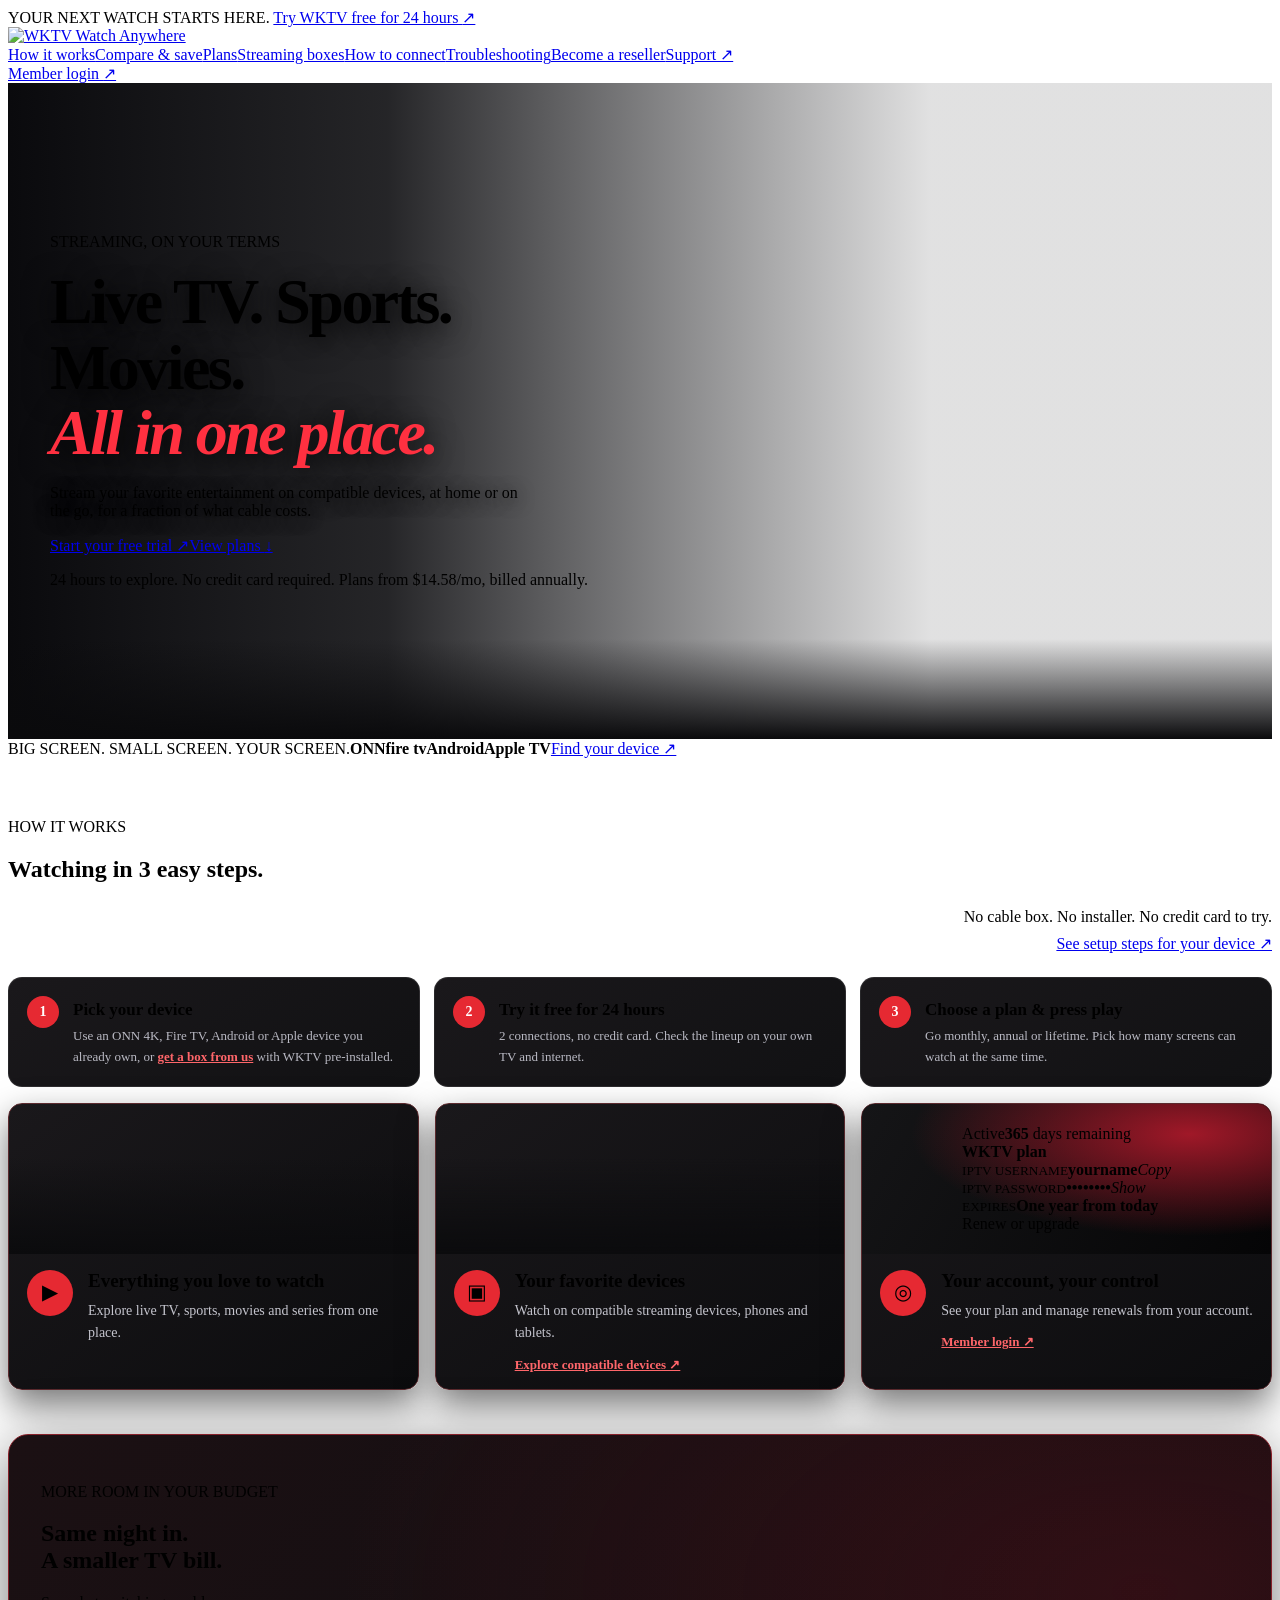
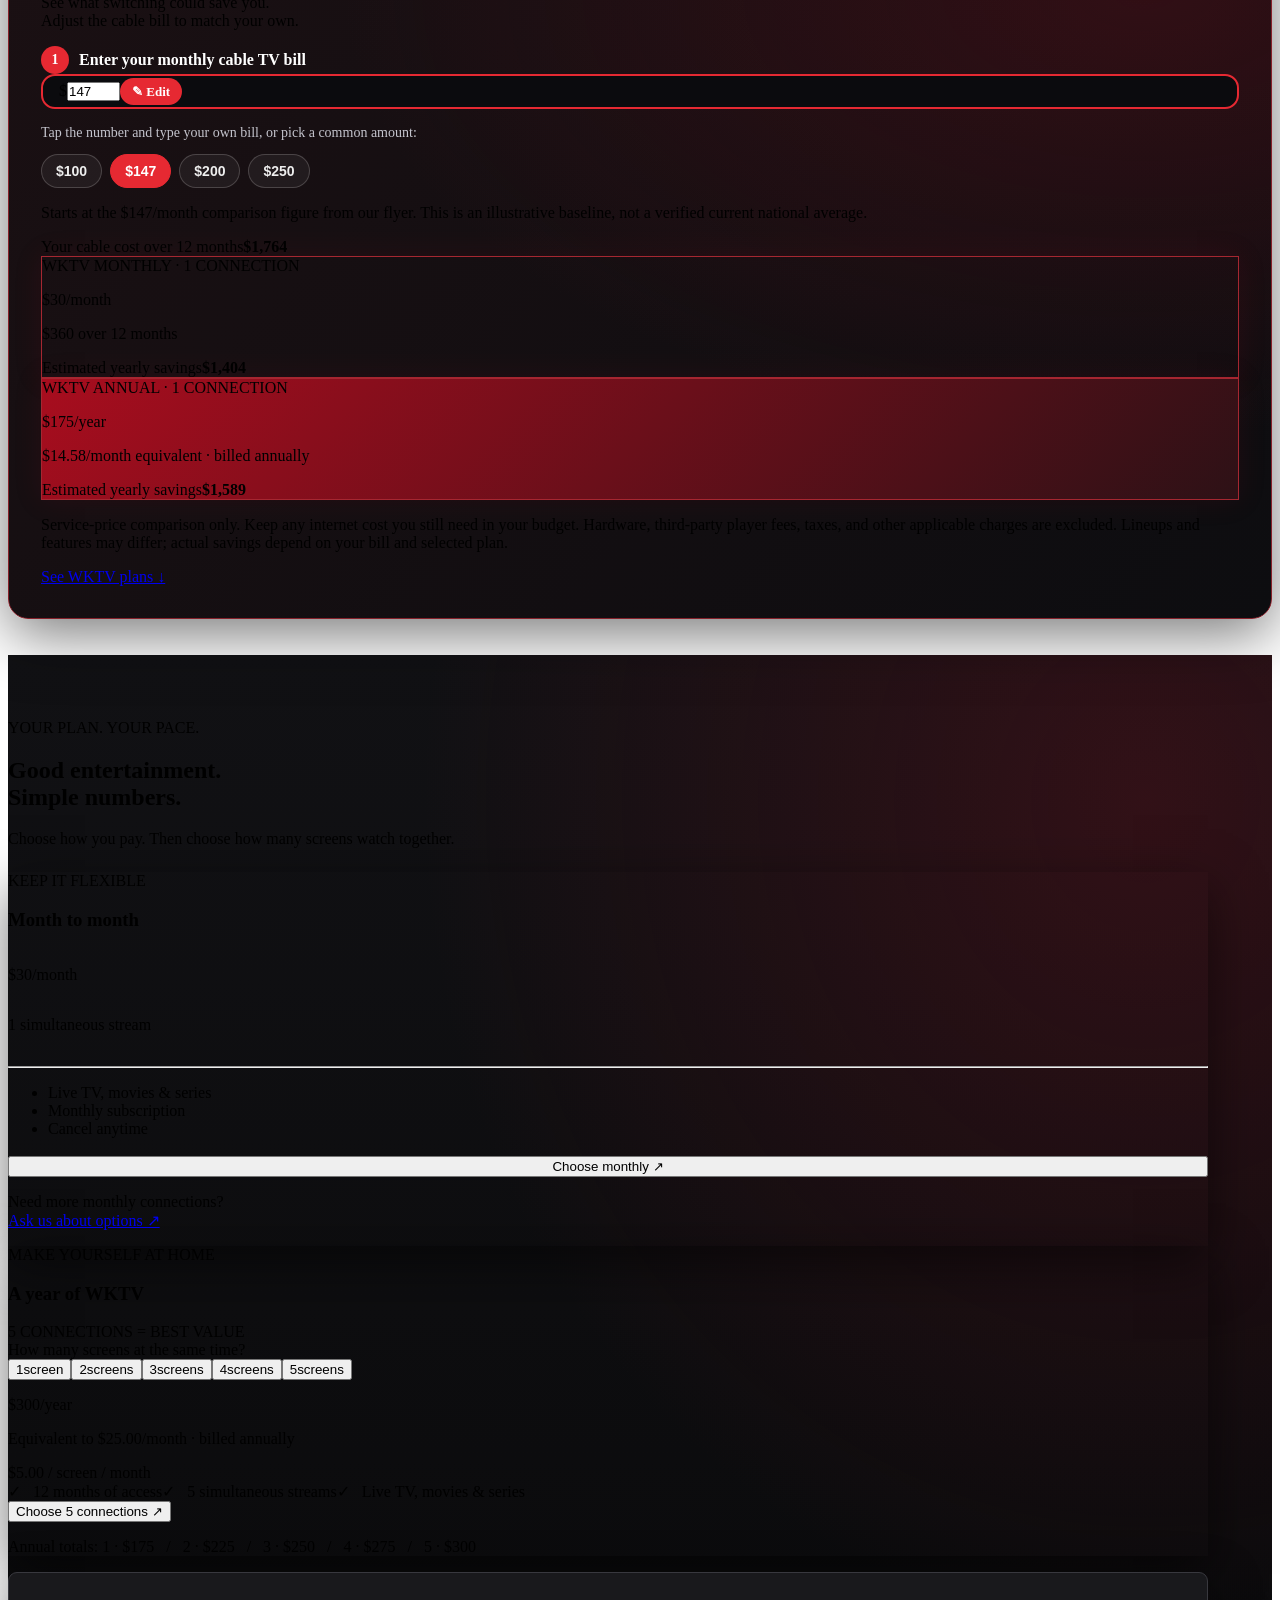
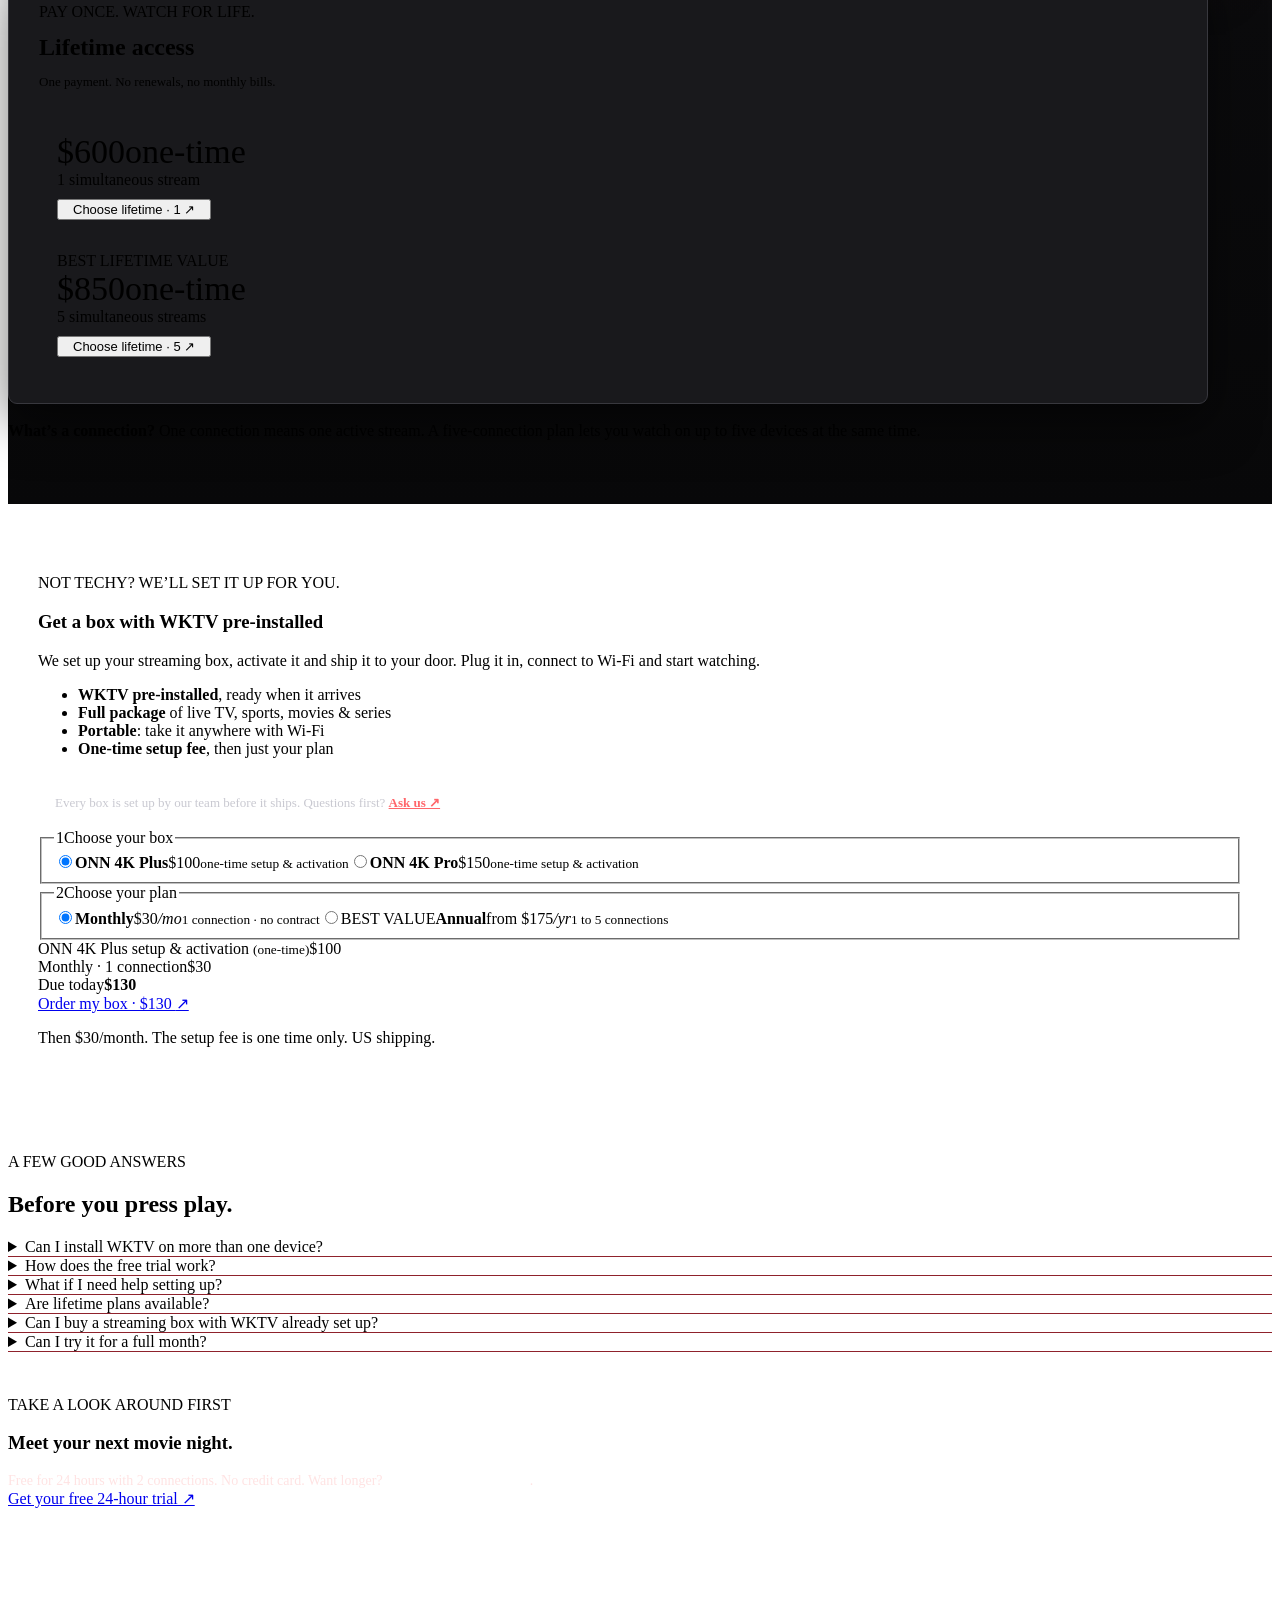
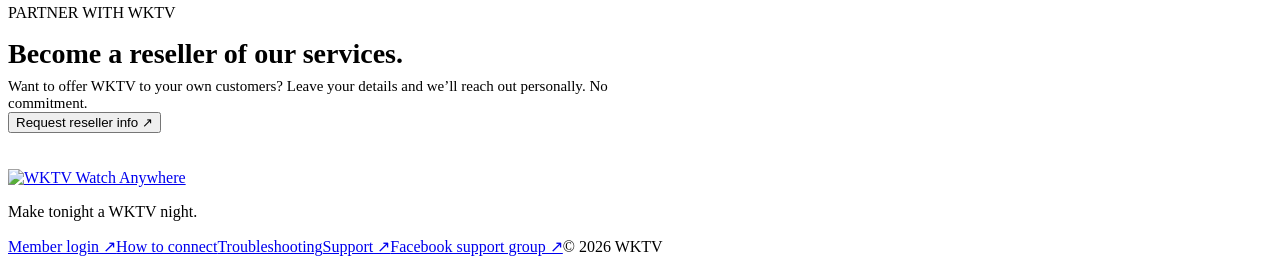
==== public/home.html @ 65d52d24 "Homepage: sales flow (how it works > savings > plans > box > FAQ > CTA > reseller), tighter spacing" ====
<!doctype html>
<html lang="en"><head><meta charset="utf-8"><meta name="viewport" content="width=device-width,initial-scale=1"><title>WKTV — Live TV, Sports &amp; Movies Streaming | Free 24-Hour Trial</title><meta name="description" content="Explore WKTV streaming, compatible devices, and simple monthly and annual plans. Start with a free 24-hour trial."><link rel="canonical" href="https://www.wktv.live/"><meta property="og:type" content="website"><meta property="og:site_name" content="WKTV"><meta property="og:url" content="https://www.wktv.live/"><meta property="og:title" content="WKTV — Live TV, Sports &amp; Movies Streaming | Free 24-Hour Trial"><meta property="og:description" content="Explore WKTV streaming, compatible devices, and simple monthly and annual plans. Start with a free 24-hour trial."><meta property="og:image" content="https://www.wktv.live/og-image.jpg"><meta property="og:image:secure_url" content="https://www.wktv.live/og-image.jpg"><meta property="og:image:type" content="image/jpeg"><meta property="og:image:width" content="1200"><meta property="og:image:height" content="630"><meta property="og:image:alt" content="WKTV — Watch Anywhere"><meta name="twitter:card" content="summary_large_image"><meta name="twitter:title" content="WKTV — Live TV, Sports &amp; Movies Streaming | Free 24-Hour Trial"><meta name="twitter:description" content="Explore WKTV streaming, compatible devices, and simple monthly and annual plans. Start with a free 24-hour trial."><meta name="twitter:image" content="https://www.wktv.live/og-image.jpg"><meta name="theme-color" content="#0a0a0c"><link rel="stylesheet" href="/styles.css"><link rel="stylesheet" href="/effects.css">
<link rel="stylesheet" href="/reseller.css"><link rel="stylesheet" href="/boxes.css?v=2"><link rel="stylesheet" href="/tv-fx.css"><style>.hero.cinematic-hero{display:flex;grid-template-columns:none;padding:65px 0;position:relative;isolation:isolate;width:100%;max-width:none;min-height:670px;overflow:hidden;background:linear-gradient(90deg,rgba(7,7,10,.99) 0%,rgba(7,7,10,.88) 30%,rgba(7,7,10,.12) 73%),url(/wktv-cinematic-hero.webp) center right/cover no-repeat}.hero.cinematic-hero:after{content:"";position:absolute;inset:auto 0 0;height:100px;background:linear-gradient(transparent,#0a0a0c);z-index:-1}.cinematic-hero .hero-copy{width:min(1180px,calc(100% - 64px));max-width:1180px;margin:auto;z-index:1}.cinematic-hero h1{font-size:clamp(42px,5vw,68px);line-height:1.03;letter-spacing:-.04em;max-width:650px;text-shadow:0 4px 30px #000}.cinematic-hero .actions .button{width:auto;min-width:190px;justify-content:center}.cinematic-hero h1 em{color:#ff3040}.cinematic-hero .lead{max-width:540px;text-shadow:0 3px 18px #000}.cinematic-hero .hero-emblem{width:180px;height:auto;margin-bottom:18px;filter:drop-shadow(0 4px 16px #e3163044)}@media(max-width:760px){.hero.cinematic-hero{min-height:730px;align-items:flex-start;background:linear-gradient(180deg,#09090bea 0%,#09090be0 38%,#09090b30 72%,#09090b 100%),url(/wktv-cinematic-hero.webp) 71% bottom/auto 65% no-repeat;background-color:#09090b}.cinematic-hero .hero-copy{width:calc(100% - 40px);padding:15px 0 270px}.cinematic-hero h1{font-size:clamp(39px,9vw,60px)}.cinematic-hero .hero-emblem{width:115px}.cinematic-hero h1{font-size:clamp(42px,12vw,64px)}}</style><script type="application/ld+json">{"@context": "https://schema.org", "@graph": [{"@type": "Organization", "@id": "https://www.wktv.live/#org", "name": "WKTV", "alternateName": "WKTV Watch Anywhere", "url": "https://www.wktv.live/", "logo": {"@type": "ImageObject", "url": "https://www.wktv.live/og-image.jpg", "width": 1200, "height": 630}, "sameAs": ["https://www.facebook.com/groups/wktvsupport"], "contactPoint": {"@type": "ContactPoint", "contactType": "customer support", "url": "https://www.wktv.live/support", "availableLanguage": "English"}}, {"@type": "WebSite", "@id": "https://www.wktv.live/#website", "url": "https://www.wktv.live/", "name": "WKTV", "publisher": {"@id": "https://www.wktv.live/#org"}, "inLanguage": "en-US"}, {"@type": "FAQPage", "@id": "https://www.wktv.live/#faq", "mainEntity": [{"@type": "Question", "name": "Can I install WKTV on more than one device?", "acceptedAnswer": {"@type": "Answer", "text": "You can set up compatible devices, but your plan determines how many can stream simultaneously. One connection supports one active stream; five connections support five."}}, {"@type": "Question", "name": "How does the free trial work?", "acceptedAnswer": {"@type": "Answer", "text": "The free trial lasts 24 hours and includes 2 connections, not just one, so you can share it with a friend or family member. Use it to check the lineup and performance on your own devices and internet connection. No credit card is required."}}, {"@type": "Question", "name": "What if I need help setting up?", "acceptedAnswer": {"@type": "Answer", "text": "Follow the step-by-step setup guide for your device, join our Facebook support group, or contact WKTV Support for help with device compatibility, login, playlists, or an existing subscription."}}, {"@type": "Question", "name": "Are lifetime plans available?", "acceptedAnswer": {"@type": "Answer", "text": "Yes. Lifetime access is a one-time payment of $600 for one connection or $850 for five connections. Get lifetime · 1 connection or lifetime · 5 connections."}}, {"@type": "Question", "name": "Can I buy a streaming box with WKTV already set up?", "acceptedAnswer": {"@type": "Answer", "text": "Yes. Choose an ONN 4K Plus ($100 one-time setup & activation) or ONN 4K Pro ($150 one-time setup & activation), then add a plan: monthly at $30 for 1 connection, or annual with 1 to 5 connections. WKTV comes pre-installed and we ship it to you."}}, {"@type": "Question", "name": "Can I try it for a full month?", "acceptedAnswer": {"@type": "Answer", "text": "Yes. The one-month trial is $20 for one connection. Start the one-month trial."}}]}]}</script><style>.visual-benefits{display:grid;grid-template-columns:repeat(3,minmax(0,1fr));gap:16px;padding:15px 0 80px}.visual-benefits article{overflow:hidden;border:1px solid #5b2a2e;border-radius:14px;background:linear-gradient(145deg,#1a181b,#0c0c0e);box-shadow:0 15px 35px #0008;transition:transform .25s,border-color .25s}.visual-benefits article:hover{transform:translateY(-5px);border-color:#e12b35}.visual-art{height:190px;background-position:center;background-size:cover}.visual-entertainment{background-image:linear-gradient(0deg,#0b0b0d,transparent 65%),url('/wktv-cinematic-hero.webp');background-position:75% center}.visual-devices{background-image:linear-gradient(0deg,#0b0b0d,transparent 65%),url('/wktv-device-showcase.webp')}.visual-account{display:flex;align-items:center;justify-content:center;background:radial-gradient(ellipse at 80% 20%,#a01828,transparent 60%),linear-gradient(120deg,#151517,#050506)}.account-card{width:68%;padding:15px 20px;border:1px solid #ffffff33;border-radius:10px;background:#111116;box-shadow:0 10px 25px #0009}.account-card b,.account-card span{display:block;padding:6px;color:#eee;font-size:12px}.account-card span{color:#ccc;border-top:1px solid #ffffff19}.visual-text{display:flex;gap:15px;padding:20px}.visual-icon{flex:none;width:46px;height:46px;border-radius:50%;display:grid;place-items:center;background:#e62932;font-size:21px}.visual-text h3{font-size:19px;margin:0 0 8px}.visual-text p{font-size:14px;line-height:1.6;color:#c4c4cd;margin:0 0 10px}.visual-text a{font-size:13px;color:#ff666a;font-weight:700}.savings-section{position:relative;border:1px solid #86212a;border-radius:20px;margin-top:35px;margin-bottom:30px;padding:42px!important;background:radial-gradient(ellipse at 90% 20%,#70101c55,transparent 50%),linear-gradient(135deg,#1b1013,#0d0d10);box-shadow:0 15px 60px #0008}.comparison-results article{border:1px solid #a52731;box-shadow:0 0 28px #bc17281a}.comparison-results .annual-saving{background:linear-gradient(135deg,#a80d1e,#2d1116)}.setup{position:relative;overflow:hidden;border:1px solid #562026;border-radius:20px;padding:45px!important;background:radial-gradient(ellipse at top right,#88162255,transparent 55%),#131316}.setup-list>div{background:#ffffff08;border:1px solid #ffffff14;border-radius:12px;padding:18px!important;margin-bottom:10px}.pricing{background:radial-gradient(ellipse at 90% 10%,#74111e55,transparent 45%),linear-gradient(#111114,#080809)}.monthly,.annual,.lifetime{box-shadow:0 18px 50px #0008}.annual{border-color:#c52932!important}.experience .editorial article{transition:transform .25s,box-shadow .25s}.experience .editorial article:hover{transform:translateY(-5px);box-shadow:0 18px 40px #a5001833}.faq details{border-bottom:1px solid #8f222c}.hero.cinematic-hero{background-position:center right}.cinematic-hero .actions .button{flex:0 0 auto}.cinematic-hero h1{max-width:590px}.cinematic-hero .hero-copy{max-width:1180px}.cinematic-hero .lead{max-width:480px}@media(max-width:760px){.visual-benefits{grid-template-columns:1fr;gap:15px;padding-bottom:50px}.visual-art{height:180px}.savings-section{padding:24px!important;margin-top:20px}.setup{padding:25px!important}.cinematic-hero .actions .button{min-width:0;width:auto;flex:initial}.cinematic-hero h1{font-size:clamp(38px,9vw,58px)}.cinematic-hero .hero-copy{padding-bottom:300px}}@media(prefers-reduced-motion:reduce){.visual-benefits article,.experience .editorial article{transition:none}}</style><style>/* Make the cable-bill calculator input obviously editable. */
.bill-input label{display:flex!important;align-items:center;gap:10px;font-weight:700;color:#fff}.bill-step{flex:none;width:28px;height:28px;border-radius:50%;display:grid;place-items:center;background:#e62932;color:#fff;font-size:14px;font-weight:800}.bill-field{position:relative;border:2px solid #e62932!important;border-radius:14px;padding:6px 16px!important;background:#0b0b0e;cursor:text;box-shadow:0 0 0 0 #e6293266;animation:billPulse 2.4s ease-out 3;transition:border-color .2s,box-shadow .2s}.bill-field:hover{border-color:#ff4b55!important}.bill-field:focus-within{border-color:#ff4b55!important;box-shadow:0 0 0 4px #e6293240;animation:none}.bill-field input{outline:none;padding:0;caret-color:#ff4b55}.bill-field input::-webkit-inner-spin-button,.bill-field input::-webkit-outer-spin-button{-webkit-appearance:none;margin:0}.bill-field input{-moz-appearance:textfield;appearance:textfield}.bill-edit{flex:none;font-size:13px!important;font-weight:700;color:#fff!important;background:#e62932;border-radius:100px;padding:6px 12px;white-space:nowrap;pointer-events:none}.bill-field:focus-within .bill-edit{opacity:0}.bill-hint{font-size:14px;color:#c4c4cd;margin:14px 0 10px;line-height:1.45}.bill-chips{display:flex;flex-wrap:wrap;gap:8px;margin-bottom:6px}.bill-chips button{font:700 14px Manrope,Arial;color:#eee;background:#ffffff0d;border:1px solid #ffffff2e;border-radius:100px;padding:8px 14px;cursor:pointer;transition:background .2s,border-color .2s}.bill-chips button:hover{border-color:#e62932}.bill-chips button[aria-pressed=true]{background:#e62932;border-color:#e62932;color:#fff}@keyframes billPulse{0%{box-shadow:0 0 0 0 #e6293280}70%{box-shadow:0 0 0 14px #e6293200}100%{box-shadow:0 0 0 0 #e6293200}}@media(max-width:1100px){.bill-input .bill-hint,.bill-input .bill-chips{grid-column:1}.bill-input .fine{grid-row:1/5}}@media(max-width:650px){.bill-field input{font-size:40px!important}}@media(prefers-reduced-motion:reduce){.bill-field{animation:none}}</style><style>/* Keep the path from the offer to plans compact and clear. */
.hero.cinematic-hero{min-height:560px;padding:48px 0}.cinematic-hero h1{margin:18px 0}.visual-benefits{padding:36px 0 44px}.pricing{padding:54px 0}.pricing-title{margin-bottom:28px}.savings-section{margin-top:32px;margin-bottom:32px;padding:32px!important}.setup{padding:32px!important}.faq{padding-block:48px}
@media(max-width:760px){.hero.cinematic-hero{min-height:0;padding:32px 0 0;background-size:auto 55%;background-position:72% bottom}.cinematic-hero .hero-copy{padding:0 0 165px}.cinematic-hero h1{margin:16px 0;font-size:clamp(36px,9vw,50px)}.cinematic-hero .lead{line-height:1.55;margin-bottom:20px}.cinematic-hero .actions{gap:10px}.visual-benefits{gap:12px;padding:24px 0 32px}.visual-art{height:135px}.visual-text{padding:16px}.visual-text p{line-height:1.45}.pricing{padding:40px 0}.savings-section{margin-top:24px;margin-bottom:24px;padding:22px!important}.setup{padding:22px!important}.faq{padding-block:32px}}
</style><style>/* Conversion flow: how it works > savings > plans > box > FAQ > CTA > reseller. Tighter spacing throughout. */
.anchor-alias{position:relative;top:-90px;display:block;height:0}
.how{padding:44px 0 8px}.how .section-heading{margin-bottom:20px}.how .section-heading>p{text-align:right;line-height:1.7}
.how-steps{list-style:none;margin:0 0 16px;padding:0;display:grid;grid-template-columns:repeat(3,1fr);gap:14px}
.how-steps li{display:flex;gap:14px;padding:18px;border:1px solid #ffffff17;border-radius:14px;background:linear-gradient(145deg,#1a181b,#111113)}
.how-steps .num{flex:none;width:32px;height:32px;border-radius:50%;display:grid;place-items:center;background:#e62932;color:#fff;font-weight:800;font-size:14px}
.how-steps h3{font-size:17px;margin:4px 0 6px}.how-steps p{font-size:13px;line-height:1.6;color:#b9b9c3;margin:0}.how-steps a{color:#ff666a;font-weight:700}
.how .visual-benefits{padding:0!important}.how .visual-art{height:150px}.how .visual-text{padding:16px 18px}
.savings-section{margin-top:36px!important;margin-bottom:0!important}
.pricing{padding:48px 0;margin-top:36px}.pricing-title{margin-bottom:24px}
.plan-row{grid-template-columns:1fr 1.45fr 1fr;max-width:1200px;align-items:stretch}
.plan-row .monthly{display:flex;flex-direction:column}.plan-row .monthly>.button{margin-top:auto}.plan-row .monthly hr{margin:16px 0}.plan-row .monthly ul{margin:0 0 18px}
.plan-row .lifetime{display:flex;flex-direction:column;gap:14px;margin:0;padding:30px;border-radius:9px;border:1px solid #38383e;background:#19191c}
.plan-row .lifetime h3{font-size:24px;margin:13px 0 8px}.plan-row .lifetime-head .muted{font-size:13px}
.plan-row .lifetime-options{grid-template-columns:1fr;gap:12px}.plan-row .lifetime-option{padding:16px 18px;gap:4px}
.plan-row .lifetime-option .price{font-size:34px;margin:0}.plan-row .lifetime-option .muted{margin:0 0 10px}
.connection-note{margin-top:18px}
.boxes-section{padding:40px 0 0}.boxes-section .boxes-head{align-self:center}.box-trust{margin:20px 0 0;padding:14px 16px;border:1px solid #ffffff1a;border-radius:12px;background:#ffffff08;font-size:13px;line-height:1.6;color:#c9c9d1}.box-trust a{color:#ff666a;font-weight:700}.plan-row .lifetime-option .button{white-space:nowrap;padding-inline:14px;font-size:13px}.boxes-section .boxes{margin-top:0;padding:30px}
.faq{padding-block:44px!important;border-top:0}
.final-cta{padding:0 0 44px}.final-cta .try-row{margin:0 auto;max-width:none;gap:20px}.try-sub{margin:8px 0 0;font-size:14px;color:#ffe3e3}.try-sub a{color:#fff;text-decoration:underline;font-weight:700}
.reseller-compact{grid-template-columns:1fr auto;gap:30px;align-items:center;padding-block:36px}
.reseller-compact h2{font-size:28px;margin:10px 0 8px}.reseller-compact .muted{font-size:15px!important;max-width:620px!important;margin:0}
.reseller-compact.open{grid-template-columns:1fr 1.1fr;align-items:start}.reseller-compact.open .reseller-cta{display:none}
.reseller-compact .reseller-card{padding:26px}
@media(max-width:1100px){.plan-row{grid-template-columns:1fr 1.5fr}.plan-row .lifetime{grid-column:1/-1;display:grid;grid-template-columns:.8fr 1.6fr;align-items:center;gap:20px}.plan-row .lifetime-options{grid-template-columns:1fr 1fr}}
@media(max-width:950px){.how-steps{grid-template-columns:1fr;gap:10px}.how .section-heading>p{text-align:left}.reseller-compact,.reseller-compact.open{grid-template-columns:1fr;gap:18px}}
@media(max-width:760px){.how{padding-top:32px}.how .visual-benefits{display:grid;grid-template-columns:none;grid-auto-flow:column;grid-auto-columns:82%;overflow-x:auto;scroll-snap-type:x mandatory;gap:12px;padding-bottom:6px!important;align-items:start;scrollbar-width:none}.how .visual-benefits::-webkit-scrollbar{display:none}.how .visual-benefits article{scroll-snap-align:start}.how .visual-art{height:120px}.savings-section{margin-top:28px!important}.pricing{padding:36px 0;margin-top:28px}.boxes-section{padding-top:28px}.boxes-section .boxes{padding:20px}.faq{padding-block:32px!important}.final-cta{padding-bottom:32px}.final-cta .try-row{flex-direction:column;align-items:flex-start;padding:22px}.final-cta .button{width:100%;justify-content:center}.reseller-compact{padding-block:28px}.reseller-compact h2{font-size:24px}.reseller-cta .button{width:100%;justify-content:center}}
@media(max-width:650px){.plan-row{grid-template-columns:1fr}.plan-row .lifetime{display:flex;padding:24px}.plan-row .lifetime-options{grid-template-columns:1fr}}
</style></head><body>
<div class="offer">YOUR NEXT WATCH STARTS HERE. <a href="/pay?plan=trial-free">Try WKTV free for 24 hours <span>↗</span></a></div>
<header class="wrap"><a href="#" class="brand" aria-label="WKTV home"><img src="/assets/wktv-logo.png" alt="WKTV Watch Anywhere" width="600" height="513" decoding="async"></a><nav aria-label="Main navigation"><a href="#how">How it works</a><a href="#savings">Compare &amp; save</a><a href="#plans">Plans</a><a href="#boxes">Streaming boxes</a><a href="/support.html#connect">How to connect</a><a href="/troubleshooting.html">Troubleshooting</a><a href="#reseller">Become a reseller</a><a href="/support.html">Support ↗</a></nav><a href="/login" class="login">Member login <span>↗</span></a></header>
<main><section class="hero cinematic-hero"><div class="hero-copy"><p class="eyebrow"><span class="dot"></span> STREAMING, ON YOUR TERMS</p><h1>Live TV. Sports. Movies.<br><em>All in one place.</em></h1><p class="lead">Stream your favorite entertainment on compatible devices, at home or on the go, for a fraction of what cable costs.</p><div class="actions"><a class="button primary" href="/pay?plan=trial-free">Start your free trial <span>↗</span></a><a class="button outline" href="#plans">View plans <span>↓</span></a></div><p class="micro">24 hours to explore. No credit card required. Plans from $14.58/mo, billed annually.</p></div></section>
<div class="device-band"><div class="wrap band-inner"><span>BIG SCREEN. SMALL SCREEN. YOUR SCREEN.</span><b>ONN</b><b>fire tv</b><b>Android</b><b>Apple TV</b><a href="/support.html#connect">Find your device ↗</a></div></div>

<section class="wrap how" id="how"><span id="experience" class="anchor-alias"></span><span id="devices" class="anchor-alias"></span><div class="section-heading"><div><p class="eyebrow">HOW IT WORKS</p><h2>Watching in 3 easy steps.</h2></div><p>No cable box. No installer. No credit card to try.<br><a class="text-link" href="/support.html#connect">See setup steps for your device ↗</a></p></div><ol class="how-steps"><li><span class="num">1</span><div><h3>Pick your device</h3><p>Use an ONN 4K, Fire TV, Android or Apple device you already own, or <a href="#boxes">get a box from us</a> with WKTV pre-installed.</p></div></li><li><span class="num">2</span><div><h3>Try it free for 24 hours</h3><p>2 connections, no credit card. Check the lineup on your own TV and internet.</p></div></li><li><span class="num">3</span><div><h3>Choose a plan &amp; press play</h3><p>Go monthly, annual or lifetime. Pick how many screens can watch at the same time.</p></div></li></ol><div class="visual-benefits" aria-label="WKTV features"><article><div class="visual-art visual-entertainment"></div><div class="visual-text"><span class="visual-icon">▶</span><div><h3>Everything you love to watch</h3><p>Explore live TV, sports, movies and series from one place.</p></div></div></article><article><div class="visual-art visual-devices"></div><div class="visual-text"><span class="visual-icon">▣</span><div><h3>Your favorite devices</h3><p>Watch on compatible streaming devices, phones and tablets.</p><a href="/support.html#connect">Explore compatible devices ↗</a></div></div></article><article><div class="visual-art visual-account"><div class="mini-dash" aria-hidden="true"><div class="md-top"><span class="md-pill"><i></i>Active</span><span class="md-days"><b id="md-days">365</b> days remaining</span></div><b class="md-title">WKTV plan</b><div class="md-grid"><div class="md-tile"><small>IPTV USERNAME</small><b>yourname</b><em>Copy</em></div><div class="md-tile"><small>IPTV PASSWORD</small><b>••••••••</b><em>Show</em></div><div class="md-tile"><small>EXPIRES</small><b id="md-expires">One year from today</b></div><div class="md-btn">Renew or upgrade</div></div></div></div><div class="visual-text"><span class="visual-icon">◎</span><div><h3>Your account, your control</h3><p>See your plan and manage renewals from your account.</p><a href="/login">Member login ↗</a></div></div></article></div></section>

<section class="wrap savings-section" id="savings"><div class="section-heading"><div><p class="eyebrow">MORE ROOM IN YOUR BUDGET</p><h2>Same night in.<br>A smaller TV bill.</h2></div><p>See what switching could save you.<br>Adjust the cable bill to match your own.</p></div><div class="comparison-layout"><div class="bill-input"><label for="cable-bill"><span class="bill-step">1</span>Enter your monthly cable TV bill</label><div class="bill-field"><span>$</span><input id="cable-bill" type="number" min="0" max="10000" step="1" value="147" placeholder="147" inputmode="decimal" aria-describedby="bill-hint"><span class="bill-edit" aria-hidden="true">✎ Edit</span></div><p class="bill-hint" id="bill-hint">Tap the number and type your own bill, or pick a common amount:</p><div class="bill-chips" role="group" aria-label="Common monthly cable bills"><button type="button" data-bill="100">$100</button><button type="button" data-bill="147" aria-pressed="true">$147</button><button type="button" data-bill="200">$200</button><button type="button" data-bill="250">$250</button></div><p class="fine">Starts at the $147/month comparison figure from our flyer. This is an illustrative baseline, not a verified current national average.</p><div class="cable-total"><span>Your cable cost over 12 months</span><strong id="cable-year">$1,764</strong></div></div><div class="comparison-results" aria-live="polite"><article><span class="eyebrow">WKTV MONTHLY · 1 CONNECTION</span><p class="compare-cost">$30<span>/month</span></p><p>$360 over 12 months</p><div class="saved"><span id="monthly-savings-label">Estimated yearly savings</span><strong id="monthly-savings">$1,404</strong></div></article><article class="annual-saving"><span class="eyebrow">WKTV ANNUAL · 1 CONNECTION</span><p class="compare-cost">$175<span>/year</span></p><p>$14.58/month equivalent · billed annually</p><div class="saved"><span id="annual-savings-label">Estimated yearly savings</span><strong id="annual-savings">$1,589</strong></div></article></div></div><p class="comparison-disclaimer">Service-price comparison only. Keep any internet cost you still need in your budget. Hardware, third-party player fees, taxes, and other applicable charges are excluded. Lineups and features may differ; actual savings depend on your bill and selected plan.</p><a class="text-link" href="#plans">See WKTV plans ↓</a></section>

<section class="pricing" id="plans"><div class="wrap"><div class="pricing-title"><p class="eyebrow">YOUR PLAN. YOUR PACE.</p><h2>Good entertainment.<br><span>Simple numbers.</span></h2><p>Choose how you pay. Then choose how many screens watch together.</p></div><div class="plan-layout plan-row"><article class="monthly"><span class="eyebrow">KEEP IT FLEXIBLE</span><h3>Month to month</h3><p class="price">$30<span>/month</span></p><p class="muted">1 simultaneous stream</p><hr><ul><li>Live TV, movies & series</li><li>Monthly subscription</li><li>Cancel anytime</li></ul><button class="button outline" data-plan="Monthly — 1 connection" data-price="$30 / month">Choose monthly <span>↗</span></button><p class="fine">Need more monthly connections?<br><a href="/support">Ask us about options ↗</a></p></article><article class="annual"><div class="annual-top"><div><span class="eyebrow">MAKE YOURSELF AT HOME</span><h3>A year of WKTV</h3></div><span class="badge">5 CONNECTIONS = BEST VALUE</span></div><label class="selector-label">How many screens at the same time?</label><div class="connections" role="group" aria-label="Annual connections"><button data-count="1" aria-pressed="false">1<span>screen</span></button><button data-count="2" aria-pressed="false">2<span>screens</span></button><button data-count="3" aria-pressed="false">3<span>screens</span></button><button data-count="4" aria-pressed="false">4<span>screens</span></button><button data-count="5" class="active" aria-pressed="true">5<span>screens</span></button></div><div class="annual-total" aria-live="polite"><div><p class="price" id="annual-price">$300<span>/year</span></p><p class="muted" id="equivalent">Equivalent to $25.00/month · billed annually</p></div><span class="saving" id="per-screen">$5.00 / screen / month</span></div><div class="annual-includes"><span>✓ &nbsp; 12 months of access</span><span id="streams">✓ &nbsp; 5 simultaneous streams</span><span>✓ &nbsp; Live TV, movies & series</span></div><button id="annual-choose" class="button primary">Choose 5 connections <span>↗</span></button><p class="fine">Annual totals: 1 · $175 &nbsp; / &nbsp; 2 · $225 &nbsp; / &nbsp; 3 · $250 &nbsp; / &nbsp; 4 · $275 &nbsp; / &nbsp; 5 · $300</p></article><div class="lifetime"><div class="lifetime-head"><span class="eyebrow">PAY ONCE. WATCH FOR LIFE.</span><h3>Lifetime access</h3><p class="muted">One payment. No renewals, no monthly bills.</p></div><div class="lifetime-options"><div class="lifetime-option"><p class="price">$600<span>one-time</span></p><p class="muted">1 simultaneous stream</p><button class="button outline" data-plan="Lifetime — 1 connection" data-price="$600 one-time" data-plan-id="lifetime-1">Choose lifetime · 1 <span>↗</span></button></div><div class="lifetime-option best"><span class="badge">BEST LIFETIME VALUE</span><p class="price">$850<span>one-time</span></p><p class="muted">5 simultaneous streams</p><button class="button primary" data-plan="Lifetime — 5 connections" data-price="$850 one-time" data-plan-id="lifetime-5">Choose lifetime · 5 <span>↗</span></button></div></div></div></div><p class="connection-note"><b>What’s a connection?</b> One connection means one active stream. A five-connection plan lets you watch on up to five devices at the same time.</p></div></section>

<section class="wrap boxes-section" id="boxes"><article class="boxes"><div class="boxes-head"><span class="eyebrow">NOT TECHY? WE’LL SET IT UP FOR YOU.</span><h3>Get a box with WKTV pre-installed</h3><p class="muted">We set up your streaming box, activate it and ship it to your door. Plug it in, connect to Wi-Fi and start watching.</p><ul class="boxes-includes"><li><span><b>WKTV pre-installed</b>, ready when it arrives</span></li><li><span><b>Full package</b> of live TV, sports, movies &amp; series</span></li><li><span><b>Portable</b>: take it anywhere with Wi-Fi</span></li><li><span><b>One-time setup fee</b>, then just your plan</span></li></ul><p class="box-trust">Every box is set up by our team before it ships. Questions first? <a href="/support">Ask us ↗</a></p></div><form class="box-builder" id="box-builder" data-monthly="30" data-annual="175,225,250,275,300" onsubmit="return false"><fieldset><legend><span class="step">1</span>Choose your box</legend><div class="choice-grid"><label class="choice"><input type="radio" name="box" value="plus" data-fee="100" data-name="ONN 4K Plus" checked><span class="choice-body"><b>ONN 4K Plus</b><span class="choice-price">$100</span><small>one-time setup &amp; activation</small></span></label><label class="choice"><input type="radio" name="box" value="pro" data-fee="150" data-name="ONN 4K Pro"><span class="choice-body"><b>ONN 4K Pro</b><span class="choice-price">$150</span><small>one-time setup &amp; activation</small></span></label></div></fieldset><fieldset><legend><span class="step">2</span>Choose your plan</legend><div class="choice-grid"><label class="choice"><input type="radio" name="rate" value="monthly" checked><span class="choice-body"><b>Monthly</b><span class="choice-price">$30<em>/mo</em></span><small>1 connection · no contract</small></span></label><label class="choice"><input type="radio" name="rate" value="annual"><span class="choice-body"><span class="choice-badge">BEST VALUE</span><b>Annual</b><span class="choice-price">from $175<em>/yr</em></span><small>1 to 5 connections</small></span></label></div><div class="annual-pick" id="box-annual-pick" hidden><label for="box-screens">How many screens at the same time?</label><select id="box-screens" name="screens"><option value="1" selected>1 screen — $175/yr</option><option value="2">2 screens — $225/yr</option><option value="3">3 screens — $250/yr</option><option value="4">4 screens — $275/yr</option><option value="5">5 screens — $300/yr · Best value</option></select></div></fieldset><div class="box-summary" aria-live="polite"><div class="line"><span id="box-sum-box">ONN 4K Plus setup &amp; activation <small>(one-time)</small></span><span id="box-sum-fee">$100</span></div><div class="line"><span id="box-sum-plan">Monthly · 1 connection</span><span id="box-sum-rate">$30</span></div><div class="line total"><span>Due today</span><strong id="box-sum-total">$130</strong></div><a class="button primary" id="box-order" href="/pay?plan=box-plus-monthly">Order my box · $130 <span>↗</span></a><p class="fine" id="box-sum-then">Then $30/month. The setup fee is one time only. US shipping.</p></div></form></article></section>

<section class="wrap faq"><div><p class="eyebrow">A FEW GOOD ANSWERS</p><h2>Before you press play.</h2></div><div><details><summary>Can I install WKTV on more than one device?</summary><p>You can set up compatible devices, but your plan determines how many can stream simultaneously. One connection supports one active stream; five connections support five.</p></details><details><summary>How does the free trial work?</summary><p>The free trial lasts 24 hours and includes 2 connections, not just one, so you can share it with a friend or family member. Use it to check the lineup and performance on your own devices and internet connection. No credit card is required.</p></details><details><summary>What if I need help setting up?</summary><p>Follow the <a href="/support.html#connect">step-by-step setup guide</a> for your device, join our <a href="https://www.facebook.com/groups/wktvsupport" target="_blank" rel="noopener noreferrer">Facebook support group</a>, or <a href="/support">contact WKTV Support</a> for help with device compatibility, login, playlists, or an existing subscription.</p></details><details><summary>Are lifetime plans available?</summary><p>Yes. Lifetime access is a one-time payment of $600 for one connection or $850 for five connections. <a href="/pay?plan=lifetime-1">Get lifetime · 1 connection</a> or <a href="/pay?plan=lifetime-5">lifetime · 5 connections</a>.</p></details><details><summary>Can I buy a streaming box with WKTV already set up?</summary><p>Yes. Choose an ONN 4K Plus ($100 one-time setup &amp; activation) or ONN 4K Pro ($150 one-time setup &amp; activation), then add a plan: monthly at $30 for 1 connection, or annual with 1 to 5 connections. WKTV comes pre-installed and we ship it to you. <a href="#boxes">See streaming boxes</a>.</p></details><details><summary>Can I try it for a full month?</summary><p>Yes. The one-month trial is $20 for one connection. <a href="/pay?plan=trial-1mo">Start the one-month trial</a>.</p></details></div></section>

<section class="wrap final-cta"><div class="try-row"><div><span class="eyebrow">TAKE A LOOK AROUND FIRST</span><h3>Meet your next movie night.</h3><p class="try-sub">Free for 24 hours with 2 connections. No credit card. Want longer? <a href="/pay?plan=trial-1mo">Try a full month for $20</a>.</p></div><a class="button white" href="/pay?plan=trial-free">Get your free 24-hour trial ↗</a></div></section>

<section id="reseller" class="wrap reseller reseller-compact" aria-labelledby="reseller-title"><div class="reseller-copy"><p class="eyebrow"><span class="dot"></span> PARTNER WITH WKTV</p><h2 id="reseller-title">Become a reseller of our services.</h2><p class="muted">Want to offer WKTV to your own customers? Leave your details and we’ll reach out personally. No commitment.</p></div><div class="reseller-cta"><button type="button" class="button primary" id="reseller-toggle" aria-expanded="false" aria-controls="reseller-panel">Request reseller info <span>↗</span></button></div><div class="reseller-card" id="reseller-panel" hidden><form id="reseller-form" novalidate><h3>Request reseller info</h3><p class="hint">Fields marked * are required.</p><div class="reseller-grid"><div class="reseller-field"><label for="reseller-first">First name *</label><input id="reseller-first" name="firstName" required maxlength="60" autocomplete="given-name"></div><div class="reseller-field"><label for="reseller-last">Last name *</label><input id="reseller-last" name="lastName" required maxlength="60" autocomplete="family-name"></div></div><div class="reseller-field"><label for="reseller-email">Email *</label><input id="reseller-email" name="email" type="email" required maxlength="200" autocomplete="email" placeholder="you@example.com"></div><div class="reseller-field"><label for="reseller-phone">Contact number <span>(optional)</span></label><input id="reseller-phone" name="phone" type="tel" maxlength="30" autocomplete="tel" inputmode="tel" placeholder="(555) 555-5555"></div><div class="reseller-trap" aria-hidden="true"><label for="reseller-website">Leave this empty</label><input id="reseller-website" name="company_website" tabindex="-1" autocomplete="off"></div><button type="submit" class="button primary">Send my request <span>↗</span></button><p id="reseller-error" class="reseller-error" role="alert" hidden></p><p class="reseller-fine">We only use these details to contact you about becoming a reseller.</p></form><div id="reseller-thanks" class="reseller-thanks" hidden><div class="check" aria-hidden="true">✓</div><h3 tabindex="-1">Thank you!</h3><p>We’ve got your request. Someone from the WKTV team will reach out soon.</p></div></div></section>
</main><footer><div class="wrap footer-inner"><a class="brand" href="#"><img src="/assets/wktv-logo.png" alt="WKTV Watch Anywhere" width="600" height="513" decoding="async"></a><p>Make tonight a WKTV night.</p><div><a href="/dashboard">Member login ↗</a><a href="/support.html#connect">How to connect</a><a href="/troubleshooting.html">Troubleshooting</a><a href="/support.html">Support ↗</a><a href="https://www.facebook.com/groups/wktvsupport" target="_blank" rel="noopener noreferrer">Facebook support group ↗</a><span>© 2026 WKTV</span></div></div></footer>
<dialog id="plan-dialog"><button class="close" aria-label="Close plan details">×</button><p class="eyebrow">YOUR WKTV PLAN</p><h2 id="chosen-plan"></h2><p id="chosen-price" class="price"></p><p>Next, sign in or create your WKTV account, then send payment. Your plan starts after WKTV confirms payment and activates service.</p><a id="create-account" href="/pay?plan=annual-5" class="button primary">Continue ↗</a><p id="chosen-ship" hidden>📦 You’ll enter your shipping address at checkout.</p><p class="fine">Already a member? You’ll go straight to checkout once you’re signed in.</p></dialog><script src="/script.js"></script><script src="/reseller.js" defer></script><script src="/boxes.js?v=2" defer></script><script src="/tv-fx.js" defer></script>
<script src="/effects.js" defer></script><script>(function(){var s=document.getElementById("reseller"),b=document.getElementById("reseller-toggle"),p=document.getElementById("reseller-panel");if(!s||!b||!p)return;function open(f){s.classList.add("open");p.hidden=false;b.setAttribute("aria-expanded","true");if(f){var i=document.getElementById("reseller-first");if(i)i.focus({preventScroll:true});}}b.addEventListener("click",function(){open(true)});document.querySelectorAll('a[href="#reseller"]').forEach(function(a){a.addEventListener("click",function(){open(false)})});if(location.hash==="#reseller")open(false);})();</script></body></html>
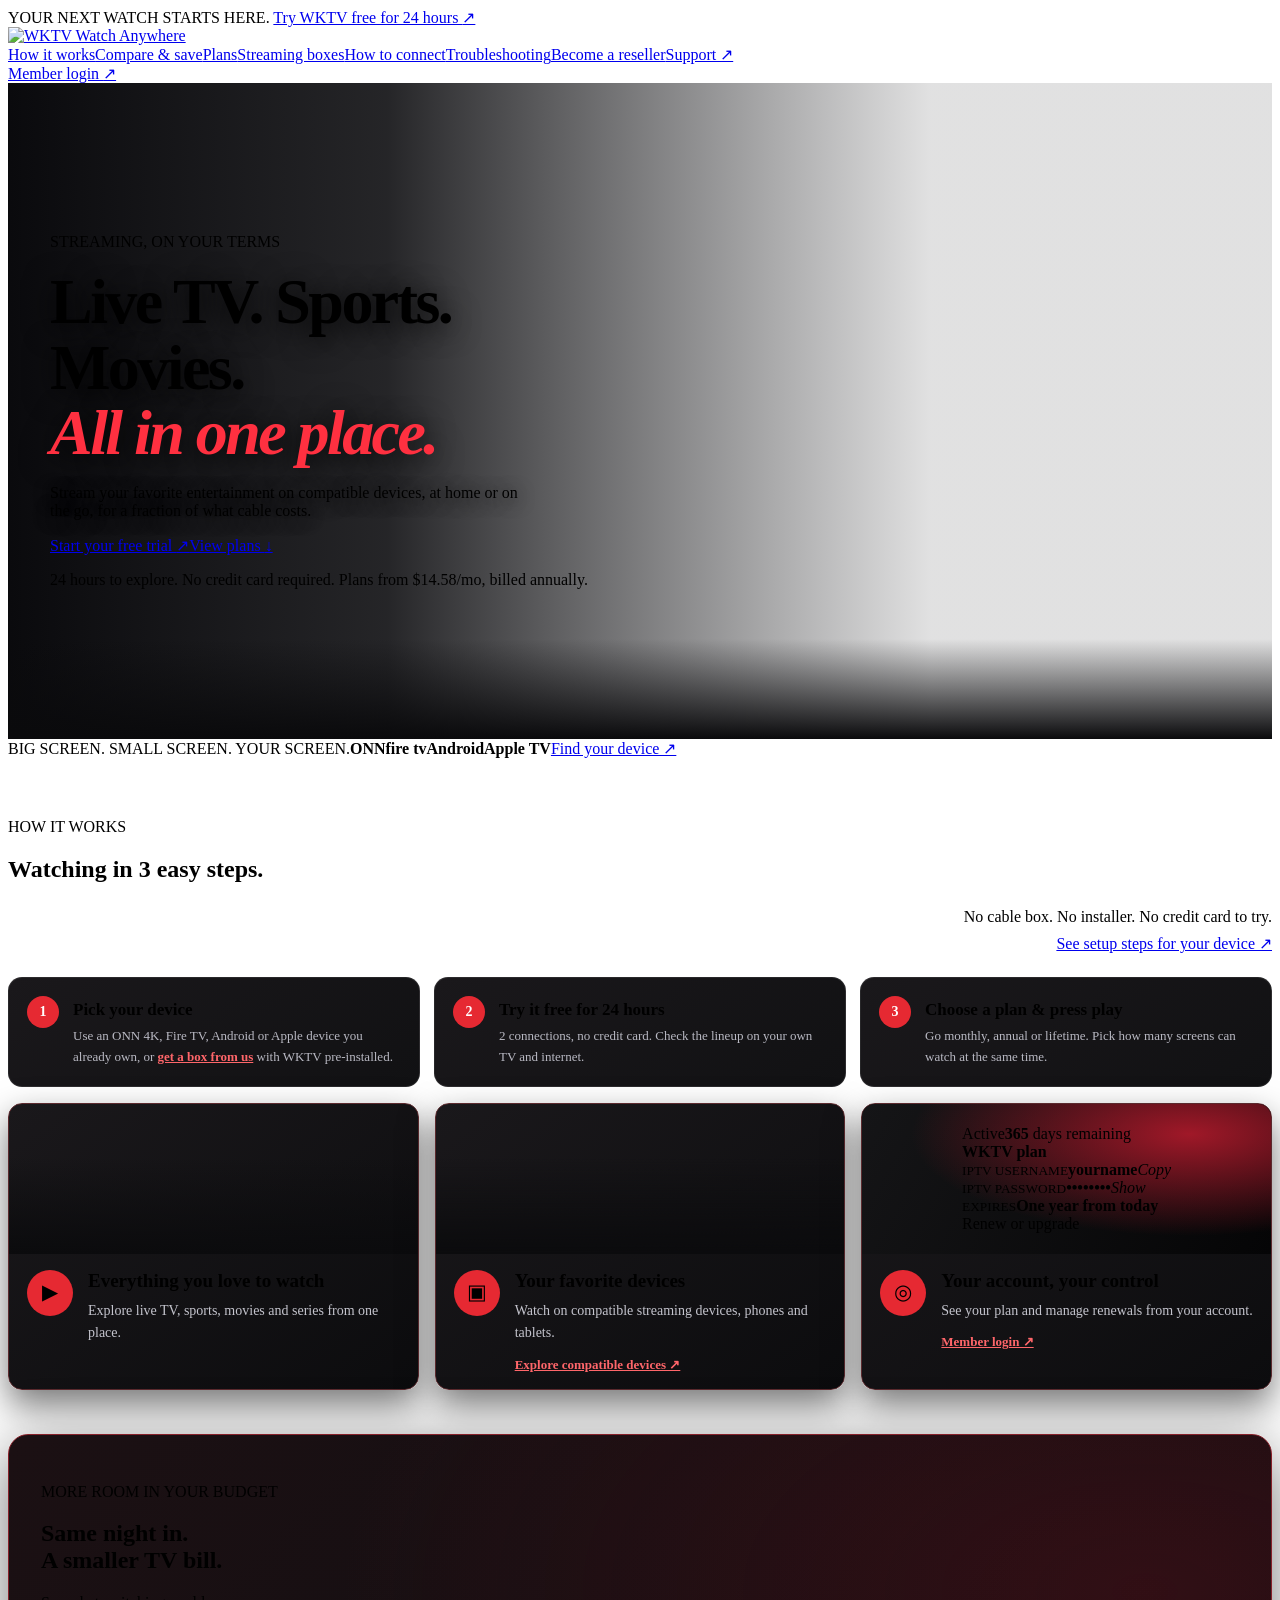
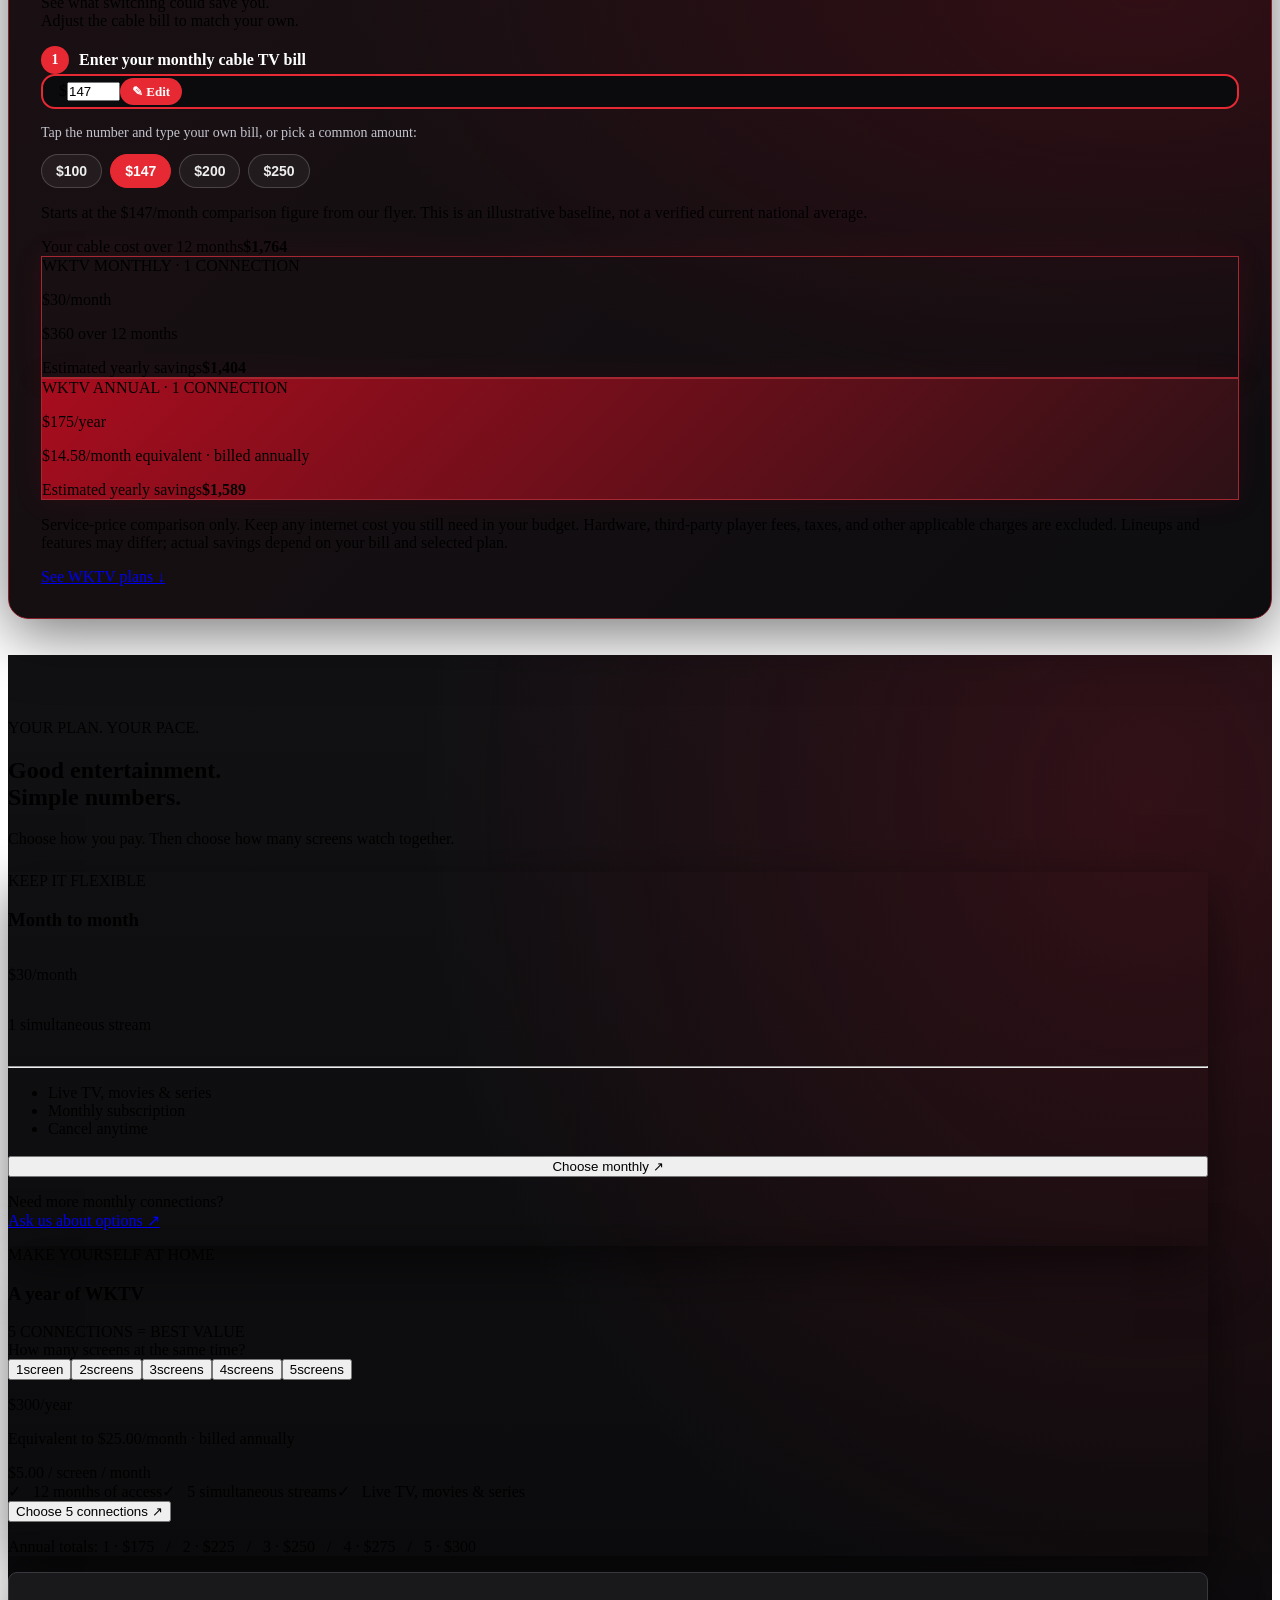
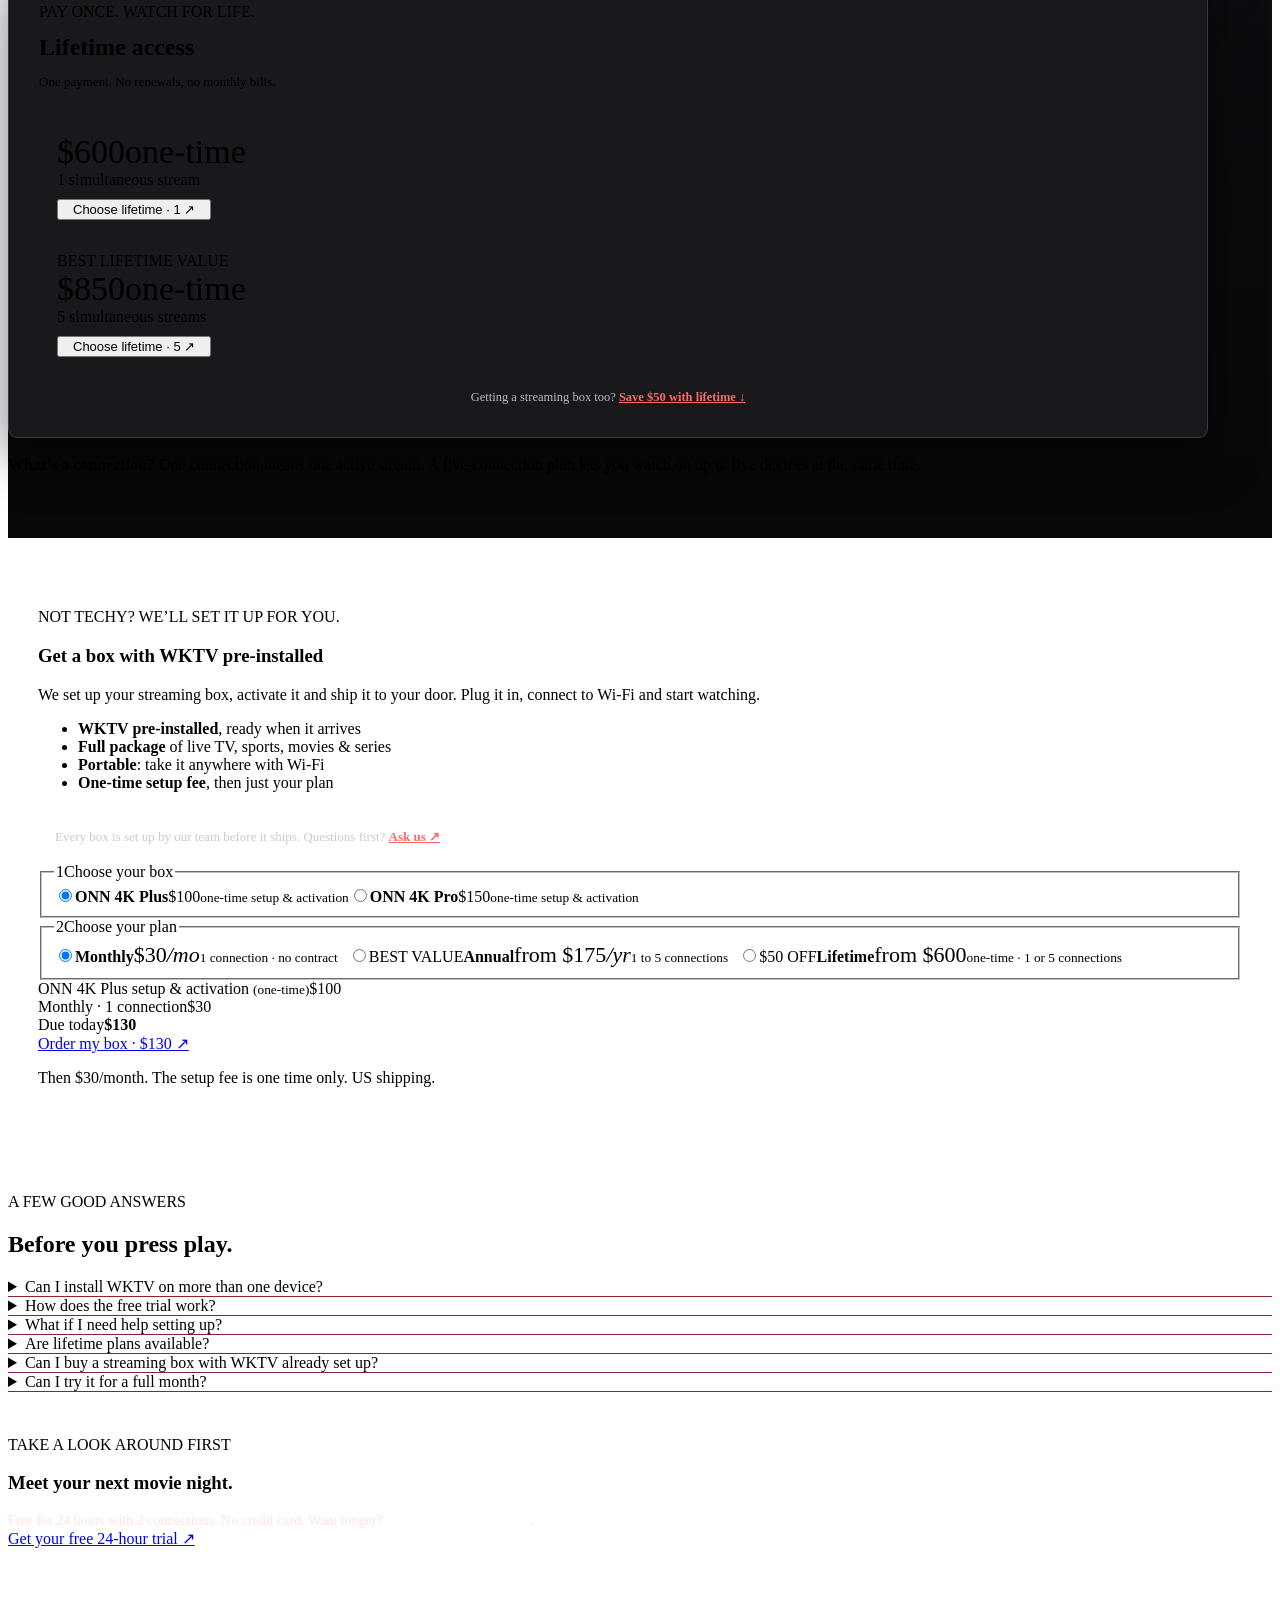
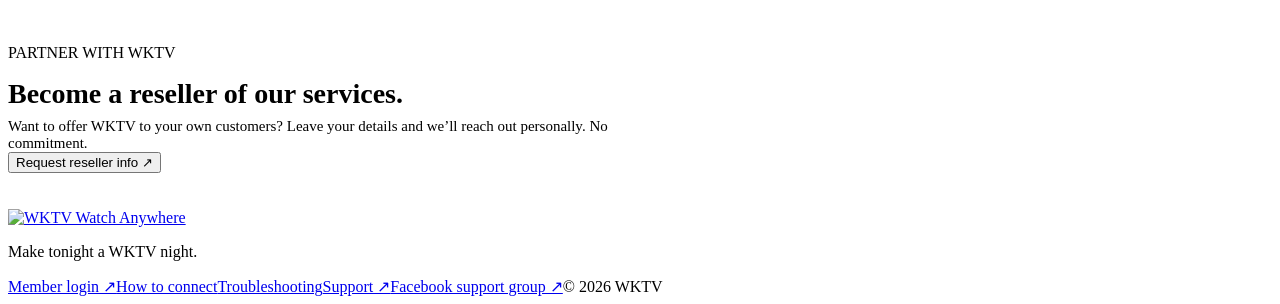
==== commit 292e9908: "Homepage box builder: lifetime option with $50 off" ====
--- a/public/home.html
+++ b/public/home.html
@@ -1,6 +1,6 @@
 <!doctype html>
 <html lang="en"><head><meta charset="utf-8"><meta name="viewport" content="width=device-width,initial-scale=1"><title>WKTV — Live TV, Sports &amp; Movies Streaming | Free 24-Hour Trial</title><meta name="description" content="Explore WKTV streaming, compatible devices, and simple monthly and annual plans. Start with a free 24-hour trial."><link rel="canonical" href="https://www.wktv.live/"><meta property="og:type" content="website"><meta property="og:site_name" content="WKTV"><meta property="og:url" content="https://www.wktv.live/"><meta property="og:title" content="WKTV — Live TV, Sports &amp; Movies Streaming | Free 24-Hour Trial"><meta property="og:description" content="Explore WKTV streaming, compatible devices, and simple monthly and annual plans. Start with a free 24-hour trial."><meta property="og:image" content="https://www.wktv.live/og-image.jpg"><meta property="og:image:secure_url" content="https://www.wktv.live/og-image.jpg"><meta property="og:image:type" content="image/jpeg"><meta property="og:image:width" content="1200"><meta property="og:image:height" content="630"><meta property="og:image:alt" content="WKTV — Watch Anywhere"><meta name="twitter:card" content="summary_large_image"><meta name="twitter:title" content="WKTV — Live TV, Sports &amp; Movies Streaming | Free 24-Hour Trial"><meta name="twitter:description" content="Explore WKTV streaming, compatible devices, and simple monthly and annual plans. Start with a free 24-hour trial."><meta name="twitter:image" content="https://www.wktv.live/og-image.jpg"><meta name="theme-color" content="#0a0a0c"><link rel="stylesheet" href="/styles.css"><link rel="stylesheet" href="/effects.css">
-<link rel="stylesheet" href="/reseller.css"><link rel="stylesheet" href="/boxes.css?v=2"><link rel="stylesheet" href="/tv-fx.css"><style>.hero.cinematic-hero{display:flex;grid-template-columns:none;padding:65px 0;position:relative;isolation:isolate;width:100%;max-width:none;min-height:670px;overflow:hidden;background:linear-gradient(90deg,rgba(7,7,10,.99) 0%,rgba(7,7,10,.88) 30%,rgba(7,7,10,.12) 73%),url(/wktv-cinematic-hero.webp) center right/cover no-repeat}.hero.cinematic-hero:after{content:"";position:absolute;inset:auto 0 0;height:100px;background:linear-gradient(transparent,#0a0a0c);z-index:-1}.cinematic-hero .hero-copy{width:min(1180px,calc(100% - 64px));max-width:1180px;margin:auto;z-index:1}.cinematic-hero h1{font-size:clamp(42px,5vw,68px);line-height:1.03;letter-spacing:-.04em;max-width:650px;text-shadow:0 4px 30px #000}.cinematic-hero .actions .button{width:auto;min-width:190px;justify-content:center}.cinematic-hero h1 em{color:#ff3040}.cinematic-hero .lead{max-width:540px;text-shadow:0 3px 18px #000}.cinematic-hero .hero-emblem{width:180px;height:auto;margin-bottom:18px;filter:drop-shadow(0 4px 16px #e3163044)}@media(max-width:760px){.hero.cinematic-hero{min-height:730px;align-items:flex-start;background:linear-gradient(180deg,#09090bea 0%,#09090be0 38%,#09090b30 72%,#09090b 100%),url(/wktv-cinematic-hero.webp) 71% bottom/auto 65% no-repeat;background-color:#09090b}.cinematic-hero .hero-copy{width:calc(100% - 40px);padding:15px 0 270px}.cinematic-hero h1{font-size:clamp(39px,9vw,60px)}.cinematic-hero .hero-emblem{width:115px}.cinematic-hero h1{font-size:clamp(42px,12vw,64px)}}</style><script type="application/ld+json">{"@context": "https://schema.org", "@graph": [{"@type": "Organization", "@id": "https://www.wktv.live/#org", "name": "WKTV", "alternateName": "WKTV Watch Anywhere", "url": "https://www.wktv.live/", "logo": {"@type": "ImageObject", "url": "https://www.wktv.live/og-image.jpg", "width": 1200, "height": 630}, "sameAs": ["https://www.facebook.com/groups/wktvsupport"], "contactPoint": {"@type": "ContactPoint", "contactType": "customer support", "url": "https://www.wktv.live/support", "availableLanguage": "English"}}, {"@type": "WebSite", "@id": "https://www.wktv.live/#website", "url": "https://www.wktv.live/", "name": "WKTV", "publisher": {"@id": "https://www.wktv.live/#org"}, "inLanguage": "en-US"}, {"@type": "FAQPage", "@id": "https://www.wktv.live/#faq", "mainEntity": [{"@type": "Question", "name": "Can I install WKTV on more than one device?", "acceptedAnswer": {"@type": "Answer", "text": "You can set up compatible devices, but your plan determines how many can stream simultaneously. One connection supports one active stream; five connections support five."}}, {"@type": "Question", "name": "How does the free trial work?", "acceptedAnswer": {"@type": "Answer", "text": "The free trial lasts 24 hours and includes 2 connections, not just one, so you can share it with a friend or family member. Use it to check the lineup and performance on your own devices and internet connection. No credit card is required."}}, {"@type": "Question", "name": "What if I need help setting up?", "acceptedAnswer": {"@type": "Answer", "text": "Follow the step-by-step setup guide for your device, join our Facebook support group, or contact WKTV Support for help with device compatibility, login, playlists, or an existing subscription."}}, {"@type": "Question", "name": "Are lifetime plans available?", "acceptedAnswer": {"@type": "Answer", "text": "Yes. Lifetime access is a one-time payment of $600 for one connection or $850 for five connections. Get lifetime · 1 connection or lifetime · 5 connections."}}, {"@type": "Question", "name": "Can I buy a streaming box with WKTV already set up?", "acceptedAnswer": {"@type": "Answer", "text": "Yes. Choose an ONN 4K Plus ($100 one-time setup & activation) or ONN 4K Pro ($150 one-time setup & activation), then add a plan: monthly at $30 for 1 connection, or annual with 1 to 5 connections. WKTV comes pre-installed and we ship it to you."}}, {"@type": "Question", "name": "Can I try it for a full month?", "acceptedAnswer": {"@type": "Answer", "text": "Yes. The one-month trial is $20 for one connection. Start the one-month trial."}}]}]}</script><style>.visual-benefits{display:grid;grid-template-columns:repeat(3,minmax(0,1fr));gap:16px;padding:15px 0 80px}.visual-benefits article{overflow:hidden;border:1px solid #5b2a2e;border-radius:14px;background:linear-gradient(145deg,#1a181b,#0c0c0e);box-shadow:0 15px 35px #0008;transition:transform .25s,border-color .25s}.visual-benefits article:hover{transform:translateY(-5px);border-color:#e12b35}.visual-art{height:190px;background-position:center;background-size:cover}.visual-entertainment{background-image:linear-gradient(0deg,#0b0b0d,transparent 65%),url('/wktv-cinematic-hero.webp');background-position:75% center}.visual-devices{background-image:linear-gradient(0deg,#0b0b0d,transparent 65%),url('/wktv-device-showcase.webp')}.visual-account{display:flex;align-items:center;justify-content:center;background:radial-gradient(ellipse at 80% 20%,#a01828,transparent 60%),linear-gradient(120deg,#151517,#050506)}.account-card{width:68%;padding:15px 20px;border:1px solid #ffffff33;border-radius:10px;background:#111116;box-shadow:0 10px 25px #0009}.account-card b,.account-card span{display:block;padding:6px;color:#eee;font-size:12px}.account-card span{color:#ccc;border-top:1px solid #ffffff19}.visual-text{display:flex;gap:15px;padding:20px}.visual-icon{flex:none;width:46px;height:46px;border-radius:50%;display:grid;place-items:center;background:#e62932;font-size:21px}.visual-text h3{font-size:19px;margin:0 0 8px}.visual-text p{font-size:14px;line-height:1.6;color:#c4c4cd;margin:0 0 10px}.visual-text a{font-size:13px;color:#ff666a;font-weight:700}.savings-section{position:relative;border:1px solid #86212a;border-radius:20px;margin-top:35px;margin-bottom:30px;padding:42px!important;background:radial-gradient(ellipse at 90% 20%,#70101c55,transparent 50%),linear-gradient(135deg,#1b1013,#0d0d10);box-shadow:0 15px 60px #0008}.comparison-results article{border:1px solid #a52731;box-shadow:0 0 28px #bc17281a}.comparison-results .annual-saving{background:linear-gradient(135deg,#a80d1e,#2d1116)}.setup{position:relative;overflow:hidden;border:1px solid #562026;border-radius:20px;padding:45px!important;background:radial-gradient(ellipse at top right,#88162255,transparent 55%),#131316}.setup-list>div{background:#ffffff08;border:1px solid #ffffff14;border-radius:12px;padding:18px!important;margin-bottom:10px}.pricing{background:radial-gradient(ellipse at 90% 10%,#74111e55,transparent 45%),linear-gradient(#111114,#080809)}.monthly,.annual,.lifetime{box-shadow:0 18px 50px #0008}.annual{border-color:#c52932!important}.experience .editorial article{transition:transform .25s,box-shadow .25s}.experience .editorial article:hover{transform:translateY(-5px);box-shadow:0 18px 40px #a5001833}.faq details{border-bottom:1px solid #8f222c}.hero.cinematic-hero{background-position:center right}.cinematic-hero .actions .button{flex:0 0 auto}.cinematic-hero h1{max-width:590px}.cinematic-hero .hero-copy{max-width:1180px}.cinematic-hero .lead{max-width:480px}@media(max-width:760px){.visual-benefits{grid-template-columns:1fr;gap:15px;padding-bottom:50px}.visual-art{height:180px}.savings-section{padding:24px!important;margin-top:20px}.setup{padding:25px!important}.cinematic-hero .actions .button{min-width:0;width:auto;flex:initial}.cinematic-hero h1{font-size:clamp(38px,9vw,58px)}.cinematic-hero .hero-copy{padding-bottom:300px}}@media(prefers-reduced-motion:reduce){.visual-benefits article,.experience .editorial article{transition:none}}</style><style>/* Make the cable-bill calculator input obviously editable. */
+<link rel="stylesheet" href="/reseller.css"><link rel="stylesheet" href="/boxes.css?v=3"><link rel="stylesheet" href="/tv-fx.css"><style>.hero.cinematic-hero{display:flex;grid-template-columns:none;padding:65px 0;position:relative;isolation:isolate;width:100%;max-width:none;min-height:670px;overflow:hidden;background:linear-gradient(90deg,rgba(7,7,10,.99) 0%,rgba(7,7,10,.88) 30%,rgba(7,7,10,.12) 73%),url(/wktv-cinematic-hero.webp) center right/cover no-repeat}.hero.cinematic-hero:after{content:"";position:absolute;inset:auto 0 0;height:100px;background:linear-gradient(transparent,#0a0a0c);z-index:-1}.cinematic-hero .hero-copy{width:min(1180px,calc(100% - 64px));max-width:1180px;margin:auto;z-index:1}.cinematic-hero h1{font-size:clamp(42px,5vw,68px);line-height:1.03;letter-spacing:-.04em;max-width:650px;text-shadow:0 4px 30px #000}.cinematic-hero .actions .button{width:auto;min-width:190px;justify-content:center}.cinematic-hero h1 em{color:#ff3040}.cinematic-hero .lead{max-width:540px;text-shadow:0 3px 18px #000}.cinematic-hero .hero-emblem{width:180px;height:auto;margin-bottom:18px;filter:drop-shadow(0 4px 16px #e3163044)}@media(max-width:760px){.hero.cinematic-hero{min-height:730px;align-items:flex-start;background:linear-gradient(180deg,#09090bea 0%,#09090be0 38%,#09090b30 72%,#09090b 100%),url(/wktv-cinematic-hero.webp) 71% bottom/auto 65% no-repeat;background-color:#09090b}.cinematic-hero .hero-copy{width:calc(100% - 40px);padding:15px 0 270px}.cinematic-hero h1{font-size:clamp(39px,9vw,60px)}.cinematic-hero .hero-emblem{width:115px}.cinematic-hero h1{font-size:clamp(42px,12vw,64px)}}</style><script type="application/ld+json">{"@context": "https://schema.org", "@graph": [{"@type": "Organization", "@id": "https://www.wktv.live/#org", "name": "WKTV", "alternateName": "WKTV Watch Anywhere", "url": "https://www.wktv.live/", "logo": {"@type": "ImageObject", "url": "https://www.wktv.live/og-image.jpg", "width": 1200, "height": 630}, "sameAs": ["https://www.facebook.com/groups/wktvsupport"], "contactPoint": {"@type": "ContactPoint", "contactType": "customer support", "url": "https://www.wktv.live/support", "availableLanguage": "English"}}, {"@type": "WebSite", "@id": "https://www.wktv.live/#website", "url": "https://www.wktv.live/", "name": "WKTV", "publisher": {"@id": "https://www.wktv.live/#org"}, "inLanguage": "en-US"}, {"@type": "FAQPage", "@id": "https://www.wktv.live/#faq", "mainEntity": [{"@type": "Question", "name": "Can I install WKTV on more than one device?", "acceptedAnswer": {"@type": "Answer", "text": "You can set up compatible devices, but your plan determines how many can stream simultaneously. One connection supports one active stream; five connections support five."}}, {"@type": "Question", "name": "How does the free trial work?", "acceptedAnswer": {"@type": "Answer", "text": "The free trial lasts 24 hours and includes 2 connections, not just one, so you can share it with a friend or family member. Use it to check the lineup and performance on your own devices and internet connection. No credit card is required."}}, {"@type": "Question", "name": "What if I need help setting up?", "acceptedAnswer": {"@type": "Answer", "text": "Follow the step-by-step setup guide for your device, join our Facebook support group, or contact WKTV Support for help with device compatibility, login, playlists, or an existing subscription."}}, {"@type": "Question", "name": "Are lifetime plans available?", "acceptedAnswer": {"@type": "Answer", "text": "Yes. Lifetime access is a one-time payment of $600 for one connection or $850 for five connections. Get lifetime · 1 connection or lifetime · 5 connections."}}, {"@type": "Question", "name": "Can I buy a streaming box with WKTV already set up?", "acceptedAnswer": {"@type": "Answer", "text": "Yes. Choose an ONN 4K Plus ($100 one-time setup & activation) or ONN 4K Pro ($150 one-time setup & activation), then add a plan: monthly at $30 for 1 connection, annual with 1 to 5 connections, or lifetime (1 or 5 connections) with $50 off the bundle. WKTV comes pre-installed and we ship it to you."}}, {"@type": "Question", "name": "Can I try it for a full month?", "acceptedAnswer": {"@type": "Answer", "text": "Yes. The one-month trial is $20 for one connection. Start the one-month trial."}}]}]}</script><style>.visual-benefits{display:grid;grid-template-columns:repeat(3,minmax(0,1fr));gap:16px;padding:15px 0 80px}.visual-benefits article{overflow:hidden;border:1px solid #5b2a2e;border-radius:14px;background:linear-gradient(145deg,#1a181b,#0c0c0e);box-shadow:0 15px 35px #0008;transition:transform .25s,border-color .25s}.visual-benefits article:hover{transform:translateY(-5px);border-color:#e12b35}.visual-art{height:190px;background-position:center;background-size:cover}.visual-entertainment{background-image:linear-gradient(0deg,#0b0b0d,transparent 65%),url('/wktv-cinematic-hero.webp');background-position:75% center}.visual-devices{background-image:linear-gradient(0deg,#0b0b0d,transparent 65%),url('/wktv-device-showcase.webp')}.visual-account{display:flex;align-items:center;justify-content:center;background:radial-gradient(ellipse at 80% 20%,#a01828,transparent 60%),linear-gradient(120deg,#151517,#050506)}.account-card{width:68%;padding:15px 20px;border:1px solid #ffffff33;border-radius:10px;background:#111116;box-shadow:0 10px 25px #0009}.account-card b,.account-card span{display:block;padding:6px;color:#eee;font-size:12px}.account-card span{color:#ccc;border-top:1px solid #ffffff19}.visual-text{display:flex;gap:15px;padding:20px}.visual-icon{flex:none;width:46px;height:46px;border-radius:50%;display:grid;place-items:center;background:#e62932;font-size:21px}.visual-text h3{font-size:19px;margin:0 0 8px}.visual-text p{font-size:14px;line-height:1.6;color:#c4c4cd;margin:0 0 10px}.visual-text a{font-size:13px;color:#ff666a;font-weight:700}.savings-section{position:relative;border:1px solid #86212a;border-radius:20px;margin-top:35px;margin-bottom:30px;padding:42px!important;background:radial-gradient(ellipse at 90% 20%,#70101c55,transparent 50%),linear-gradient(135deg,#1b1013,#0d0d10);box-shadow:0 15px 60px #0008}.comparison-results article{border:1px solid #a52731;box-shadow:0 0 28px #bc17281a}.comparison-results .annual-saving{background:linear-gradient(135deg,#a80d1e,#2d1116)}.setup{position:relative;overflow:hidden;border:1px solid #562026;border-radius:20px;padding:45px!important;background:radial-gradient(ellipse at top right,#88162255,transparent 55%),#131316}.setup-list>div{background:#ffffff08;border:1px solid #ffffff14;border-radius:12px;padding:18px!important;margin-bottom:10px}.pricing{background:radial-gradient(ellipse at 90% 10%,#74111e55,transparent 45%),linear-gradient(#111114,#080809)}.monthly,.annual,.lifetime{box-shadow:0 18px 50px #0008}.annual{border-color:#c52932!important}.experience .editorial article{transition:transform .25s,box-shadow .25s}.experience .editorial article:hover{transform:translateY(-5px);box-shadow:0 18px 40px #a5001833}.faq details{border-bottom:1px solid #8f222c}.hero.cinematic-hero{background-position:center right}.cinematic-hero .actions .button{flex:0 0 auto}.cinematic-hero h1{max-width:590px}.cinematic-hero .hero-copy{max-width:1180px}.cinematic-hero .lead{max-width:480px}@media(max-width:760px){.visual-benefits{grid-template-columns:1fr;gap:15px;padding-bottom:50px}.visual-art{height:180px}.savings-section{padding:24px!important;margin-top:20px}.setup{padding:25px!important}.cinematic-hero .actions .button{min-width:0;width:auto;flex:initial}.cinematic-hero h1{font-size:clamp(38px,9vw,58px)}.cinematic-hero .hero-copy{padding-bottom:300px}}@media(prefers-reduced-motion:reduce){.visual-benefits article,.experience .editorial article{transition:none}}</style><style>/* Make the cable-bill calculator input obviously editable. */
 .bill-input label{display:flex!important;align-items:center;gap:10px;font-weight:700;color:#fff}.bill-step{flex:none;width:28px;height:28px;border-radius:50%;display:grid;place-items:center;background:#e62932;color:#fff;font-size:14px;font-weight:800}.bill-field{position:relative;border:2px solid #e62932!important;border-radius:14px;padding:6px 16px!important;background:#0b0b0e;cursor:text;box-shadow:0 0 0 0 #e6293266;animation:billPulse 2.4s ease-out 3;transition:border-color .2s,box-shadow .2s}.bill-field:hover{border-color:#ff4b55!important}.bill-field:focus-within{border-color:#ff4b55!important;box-shadow:0 0 0 4px #e6293240;animation:none}.bill-field input{outline:none;padding:0;caret-color:#ff4b55}.bill-field input::-webkit-inner-spin-button,.bill-field input::-webkit-outer-spin-button{-webkit-appearance:none;margin:0}.bill-field input{-moz-appearance:textfield;appearance:textfield}.bill-edit{flex:none;font-size:13px!important;font-weight:700;color:#fff!important;background:#e62932;border-radius:100px;padding:6px 12px;white-space:nowrap;pointer-events:none}.bill-field:focus-within .bill-edit{opacity:0}.bill-hint{font-size:14px;color:#c4c4cd;margin:14px 0 10px;line-height:1.45}.bill-chips{display:flex;flex-wrap:wrap;gap:8px;margin-bottom:6px}.bill-chips button{font:700 14px Manrope,Arial;color:#eee;background:#ffffff0d;border:1px solid #ffffff2e;border-radius:100px;padding:8px 14px;cursor:pointer;transition:background .2s,border-color .2s}.bill-chips button:hover{border-color:#e62932}.bill-chips button[aria-pressed=true]{background:#e62932;border-color:#e62932;color:#fff}@keyframes billPulse{0%{box-shadow:0 0 0 0 #e6293280}70%{box-shadow:0 0 0 14px #e6293200}100%{box-shadow:0 0 0 0 #e6293200}}@media(max-width:1100px){.bill-input .bill-hint,.bill-input .bill-chips{grid-column:1}.bill-input .fine{grid-row:1/5}}@media(max-width:650px){.bill-field input{font-size:40px!important}}@media(prefers-reduced-motion:reduce){.bill-field{animation:none}}</style><style>/* Keep the path from the offer to plans compact and clear. */
 .hero.cinematic-hero{min-height:560px;padding:48px 0}.cinematic-hero h1{margin:18px 0}.visual-benefits{padding:36px 0 44px}.pricing{padding:54px 0}.pricing-title{margin-bottom:28px}.savings-section{margin-top:32px;margin-bottom:32px;padding:32px!important}.setup{padding:32px!important}.faq{padding-block:48px}
 @media(max-width:760px){.hero.cinematic-hero{min-height:0;padding:32px 0 0;background-size:auto 55%;background-position:72% bottom}.cinematic-hero .hero-copy{padding:0 0 165px}.cinematic-hero h1{margin:16px 0;font-size:clamp(36px,9vw,50px)}.cinematic-hero .lead{line-height:1.55;margin-bottom:20px}.cinematic-hero .actions{gap:10px}.visual-benefits{gap:12px;padding:24px 0 32px}.visual-art{height:135px}.visual-text{padding:16px}.visual-text p{line-height:1.45}.pricing{padding:40px 0}.savings-section{margin-top:24px;margin-bottom:24px;padding:22px!important}.setup{padding:22px!important}.faq{padding-block:32px}}
@@ -21,7 +21,7 @@
 .plan-row .lifetime-options{grid-template-columns:1fr;gap:12px}.plan-row .lifetime-option{padding:16px 18px;gap:4px}
 .plan-row .lifetime-option .price{font-size:34px;margin:0}.plan-row .lifetime-option .muted{margin:0 0 10px}
 .connection-note{margin-top:18px}
-.boxes-section{padding:40px 0 0}.boxes-section .boxes-head{align-self:center}.box-trust{margin:20px 0 0;padding:14px 16px;border:1px solid #ffffff1a;border-radius:12px;background:#ffffff08;font-size:13px;line-height:1.6;color:#c9c9d1}.box-trust a{color:#ff666a;font-weight:700}.plan-row .lifetime-option .button{white-space:nowrap;padding-inline:14px;font-size:13px}.boxes-section .boxes{margin-top:0;padding:30px}
+.boxes-section{padding:40px 0 0}.boxes-section .boxes-head{align-self:center}.box-trust{margin:20px 0 0;padding:14px 16px;border:1px solid #ffffff1a;border-radius:12px;background:#ffffff08;font-size:13px;line-height:1.6;color:#c9c9d1}.box-trust a{color:#ff666a;font-weight:700}.plan-row .lifetime-option .button{white-space:nowrap;padding-inline:14px;font-size:13px}.lifetime-box{margin:auto 0 0;font-size:12.5px;line-height:1.6;color:#b9b9c3;text-align:center}.lifetime-box a{color:#ff666a;font-weight:700}.rate-grid{grid-template-columns:repeat(3,1fr)}.rate-grid .choice-body{padding-right:10px}.rate-grid .choice-price{font-size:22px}.box-summary .line.discount{color:#5be38a;font-weight:700}.boxes-section .boxes{margin-top:0;padding:30px}
 .faq{padding-block:44px!important;border-top:0}
 .final-cta{padding:0 0 44px}.final-cta .try-row{margin:0 auto;max-width:none;gap:20px}.try-sub{margin:8px 0 0;font-size:14px;color:#ffe3e3}.try-sub a{color:#fff;text-decoration:underline;font-weight:700}
 .reseller-compact{grid-template-columns:1fr auto;gap:30px;align-items:center;padding-block:36px}
@@ -31,7 +31,7 @@
 @media(max-width:1100px){.plan-row{grid-template-columns:1fr 1.5fr}.plan-row .lifetime{grid-column:1/-1;display:grid;grid-template-columns:.8fr 1.6fr;align-items:center;gap:20px}.plan-row .lifetime-options{grid-template-columns:1fr 1fr}}
 @media(max-width:950px){.how-steps{grid-template-columns:1fr;gap:10px}.how .section-heading>p{text-align:left}.reseller-compact,.reseller-compact.open{grid-template-columns:1fr;gap:18px}}
 @media(max-width:760px){.how{padding-top:32px}.how .visual-benefits{display:grid;grid-template-columns:none;grid-auto-flow:column;grid-auto-columns:82%;overflow-x:auto;scroll-snap-type:x mandatory;gap:12px;padding-bottom:6px!important;align-items:start;scrollbar-width:none}.how .visual-benefits::-webkit-scrollbar{display:none}.how .visual-benefits article{scroll-snap-align:start}.how .visual-art{height:120px}.savings-section{margin-top:28px!important}.pricing{padding:36px 0;margin-top:28px}.boxes-section{padding-top:28px}.boxes-section .boxes{padding:20px}.faq{padding-block:32px!important}.final-cta{padding-bottom:32px}.final-cta .try-row{flex-direction:column;align-items:flex-start;padding:22px}.final-cta .button{width:100%;justify-content:center}.reseller-compact{padding-block:28px}.reseller-compact h2{font-size:24px}.reseller-cta .button{width:100%;justify-content:center}}
-@media(max-width:650px){.plan-row{grid-template-columns:1fr}.plan-row .lifetime{display:flex;padding:24px}.plan-row .lifetime-options{grid-template-columns:1fr}}
+@media(max-width:650px){.rate-grid{grid-template-columns:1fr}.plan-row{grid-template-columns:1fr}.plan-row .lifetime{display:flex;padding:24px}.plan-row .lifetime-options{grid-template-columns:1fr}}
 </style></head><body>
 <div class="offer">YOUR NEXT WATCH STARTS HERE. <a href="/pay?plan=trial-free">Try WKTV free for 24 hours <span>↗</span></a></div>
 <header class="wrap"><a href="#" class="brand" aria-label="WKTV home"><img src="/assets/wktv-logo.png" alt="WKTV Watch Anywhere" width="600" height="513" decoding="async"></a><nav aria-label="Main navigation"><a href="#how">How it works</a><a href="#savings">Compare &amp; save</a><a href="#plans">Plans</a><a href="#boxes">Streaming boxes</a><a href="/support.html#connect">How to connect</a><a href="/troubleshooting.html">Troubleshooting</a><a href="#reseller">Become a reseller</a><a href="/support.html">Support ↗</a></nav><a href="/login" class="login">Member login <span>↗</span></a></header>
@@ -42,15 +42,15 @@
 
 <section class="wrap savings-section" id="savings"><div class="section-heading"><div><p class="eyebrow">MORE ROOM IN YOUR BUDGET</p><h2>Same night in.<br>A smaller TV bill.</h2></div><p>See what switching could save you.<br>Adjust the cable bill to match your own.</p></div><div class="comparison-layout"><div class="bill-input"><label for="cable-bill"><span class="bill-step">1</span>Enter your monthly cable TV bill</label><div class="bill-field"><span>$</span><input id="cable-bill" type="number" min="0" max="10000" step="1" value="147" placeholder="147" inputmode="decimal" aria-describedby="bill-hint"><span class="bill-edit" aria-hidden="true">✎ Edit</span></div><p class="bill-hint" id="bill-hint">Tap the number and type your own bill, or pick a common amount:</p><div class="bill-chips" role="group" aria-label="Common monthly cable bills"><button type="button" data-bill="100">$100</button><button type="button" data-bill="147" aria-pressed="true">$147</button><button type="button" data-bill="200">$200</button><button type="button" data-bill="250">$250</button></div><p class="fine">Starts at the $147/month comparison figure from our flyer. This is an illustrative baseline, not a verified current national average.</p><div class="cable-total"><span>Your cable cost over 12 months</span><strong id="cable-year">$1,764</strong></div></div><div class="comparison-results" aria-live="polite"><article><span class="eyebrow">WKTV MONTHLY · 1 CONNECTION</span><p class="compare-cost">$30<span>/month</span></p><p>$360 over 12 months</p><div class="saved"><span id="monthly-savings-label">Estimated yearly savings</span><strong id="monthly-savings">$1,404</strong></div></article><article class="annual-saving"><span class="eyebrow">WKTV ANNUAL · 1 CONNECTION</span><p class="compare-cost">$175<span>/year</span></p><p>$14.58/month equivalent · billed annually</p><div class="saved"><span id="annual-savings-label">Estimated yearly savings</span><strong id="annual-savings">$1,589</strong></div></article></div></div><p class="comparison-disclaimer">Service-price comparison only. Keep any internet cost you still need in your budget. Hardware, third-party player fees, taxes, and other applicable charges are excluded. Lineups and features may differ; actual savings depend on your bill and selected plan.</p><a class="text-link" href="#plans">See WKTV plans ↓</a></section>
 
-<section class="pricing" id="plans"><div class="wrap"><div class="pricing-title"><p class="eyebrow">YOUR PLAN. YOUR PACE.</p><h2>Good entertainment.<br><span>Simple numbers.</span></h2><p>Choose how you pay. Then choose how many screens watch together.</p></div><div class="plan-layout plan-row"><article class="monthly"><span class="eyebrow">KEEP IT FLEXIBLE</span><h3>Month to month</h3><p class="price">$30<span>/month</span></p><p class="muted">1 simultaneous stream</p><hr><ul><li>Live TV, movies & series</li><li>Monthly subscription</li><li>Cancel anytime</li></ul><button class="button outline" data-plan="Monthly — 1 connection" data-price="$30 / month">Choose monthly <span>↗</span></button><p class="fine">Need more monthly connections?<br><a href="/support">Ask us about options ↗</a></p></article><article class="annual"><div class="annual-top"><div><span class="eyebrow">MAKE YOURSELF AT HOME</span><h3>A year of WKTV</h3></div><span class="badge">5 CONNECTIONS = BEST VALUE</span></div><label class="selector-label">How many screens at the same time?</label><div class="connections" role="group" aria-label="Annual connections"><button data-count="1" aria-pressed="false">1<span>screen</span></button><button data-count="2" aria-pressed="false">2<span>screens</span></button><button data-count="3" aria-pressed="false">3<span>screens</span></button><button data-count="4" aria-pressed="false">4<span>screens</span></button><button data-count="5" class="active" aria-pressed="true">5<span>screens</span></button></div><div class="annual-total" aria-live="polite"><div><p class="price" id="annual-price">$300<span>/year</span></p><p class="muted" id="equivalent">Equivalent to $25.00/month · billed annually</p></div><span class="saving" id="per-screen">$5.00 / screen / month</span></div><div class="annual-includes"><span>✓ &nbsp; 12 months of access</span><span id="streams">✓ &nbsp; 5 simultaneous streams</span><span>✓ &nbsp; Live TV, movies & series</span></div><button id="annual-choose" class="button primary">Choose 5 connections <span>↗</span></button><p class="fine">Annual totals: 1 · $175 &nbsp; / &nbsp; 2 · $225 &nbsp; / &nbsp; 3 · $250 &nbsp; / &nbsp; 4 · $275 &nbsp; / &nbsp; 5 · $300</p></article><div class="lifetime"><div class="lifetime-head"><span class="eyebrow">PAY ONCE. WATCH FOR LIFE.</span><h3>Lifetime access</h3><p class="muted">One payment. No renewals, no monthly bills.</p></div><div class="lifetime-options"><div class="lifetime-option"><p class="price">$600<span>one-time</span></p><p class="muted">1 simultaneous stream</p><button class="button outline" data-plan="Lifetime — 1 connection" data-price="$600 one-time" data-plan-id="lifetime-1">Choose lifetime · 1 <span>↗</span></button></div><div class="lifetime-option best"><span class="badge">BEST LIFETIME VALUE</span><p class="price">$850<span>one-time</span></p><p class="muted">5 simultaneous streams</p><button class="button primary" data-plan="Lifetime — 5 connections" data-price="$850 one-time" data-plan-id="lifetime-5">Choose lifetime · 5 <span>↗</span></button></div></div></div></div><p class="connection-note"><b>What’s a connection?</b> One connection means one active stream. A five-connection plan lets you watch on up to five devices at the same time.</p></div></section>
+<section class="pricing" id="plans"><div class="wrap"><div class="pricing-title"><p class="eyebrow">YOUR PLAN. YOUR PACE.</p><h2>Good entertainment.<br><span>Simple numbers.</span></h2><p>Choose how you pay. Then choose how many screens watch together.</p></div><div class="plan-layout plan-row"><article class="monthly"><span class="eyebrow">KEEP IT FLEXIBLE</span><h3>Month to month</h3><p class="price">$30<span>/month</span></p><p class="muted">1 simultaneous stream</p><hr><ul><li>Live TV, movies & series</li><li>Monthly subscription</li><li>Cancel anytime</li></ul><button class="button outline" data-plan="Monthly — 1 connection" data-price="$30 / month">Choose monthly <span>↗</span></button><p class="fine">Need more monthly connections?<br><a href="/support">Ask us about options ↗</a></p></article><article class="annual"><div class="annual-top"><div><span class="eyebrow">MAKE YOURSELF AT HOME</span><h3>A year of WKTV</h3></div><span class="badge">5 CONNECTIONS = BEST VALUE</span></div><label class="selector-label">How many screens at the same time?</label><div class="connections" role="group" aria-label="Annual connections"><button data-count="1" aria-pressed="false">1<span>screen</span></button><button data-count="2" aria-pressed="false">2<span>screens</span></button><button data-count="3" aria-pressed="false">3<span>screens</span></button><button data-count="4" aria-pressed="false">4<span>screens</span></button><button data-count="5" class="active" aria-pressed="true">5<span>screens</span></button></div><div class="annual-total" aria-live="polite"><div><p class="price" id="annual-price">$300<span>/year</span></p><p class="muted" id="equivalent">Equivalent to $25.00/month · billed annually</p></div><span class="saving" id="per-screen">$5.00 / screen / month</span></div><div class="annual-includes"><span>✓ &nbsp; 12 months of access</span><span id="streams">✓ &nbsp; 5 simultaneous streams</span><span>✓ &nbsp; Live TV, movies & series</span></div><button id="annual-choose" class="button primary">Choose 5 connections <span>↗</span></button><p class="fine">Annual totals: 1 · $175 &nbsp; / &nbsp; 2 · $225 &nbsp; / &nbsp; 3 · $250 &nbsp; / &nbsp; 4 · $275 &nbsp; / &nbsp; 5 · $300</p></article><div class="lifetime"><div class="lifetime-head"><span class="eyebrow">PAY ONCE. WATCH FOR LIFE.</span><h3>Lifetime access</h3><p class="muted">One payment. No renewals, no monthly bills.</p></div><div class="lifetime-options"><div class="lifetime-option"><p class="price">$600<span>one-time</span></p><p class="muted">1 simultaneous stream</p><button class="button outline" data-plan="Lifetime — 1 connection" data-price="$600 one-time" data-plan-id="lifetime-1">Choose lifetime · 1 <span>↗</span></button></div><div class="lifetime-option best"><span class="badge">BEST LIFETIME VALUE</span><p class="price">$850<span>one-time</span></p><p class="muted">5 simultaneous streams</p><button class="button primary" data-plan="Lifetime — 5 connections" data-price="$850 one-time" data-plan-id="lifetime-5">Choose lifetime · 5 <span>↗</span></button></div></div><p class="lifetime-box">Getting a streaming box too? <a href="#boxes">Save $50 with lifetime ↓</a></p></div></div><p class="connection-note"><b>What’s a connection?</b> One connection means one active stream. A five-connection plan lets you watch on up to five devices at the same time.</p></div></section>
 
-<section class="wrap boxes-section" id="boxes"><article class="boxes"><div class="boxes-head"><span class="eyebrow">NOT TECHY? WE’LL SET IT UP FOR YOU.</span><h3>Get a box with WKTV pre-installed</h3><p class="muted">We set up your streaming box, activate it and ship it to your door. Plug it in, connect to Wi-Fi and start watching.</p><ul class="boxes-includes"><li><span><b>WKTV pre-installed</b>, ready when it arrives</span></li><li><span><b>Full package</b> of live TV, sports, movies &amp; series</span></li><li><span><b>Portable</b>: take it anywhere with Wi-Fi</span></li><li><span><b>One-time setup fee</b>, then just your plan</span></li></ul><p class="box-trust">Every box is set up by our team before it ships. Questions first? <a href="/support">Ask us ↗</a></p></div><form class="box-builder" id="box-builder" data-monthly="30" data-annual="175,225,250,275,300" onsubmit="return false"><fieldset><legend><span class="step">1</span>Choose your box</legend><div class="choice-grid"><label class="choice"><input type="radio" name="box" value="plus" data-fee="100" data-name="ONN 4K Plus" checked><span class="choice-body"><b>ONN 4K Plus</b><span class="choice-price">$100</span><small>one-time setup &amp; activation</small></span></label><label class="choice"><input type="radio" name="box" value="pro" data-fee="150" data-name="ONN 4K Pro"><span class="choice-body"><b>ONN 4K Pro</b><span class="choice-price">$150</span><small>one-time setup &amp; activation</small></span></label></div></fieldset><fieldset><legend><span class="step">2</span>Choose your plan</legend><div class="choice-grid"><label class="choice"><input type="radio" name="rate" value="monthly" checked><span class="choice-body"><b>Monthly</b><span class="choice-price">$30<em>/mo</em></span><small>1 connection · no contract</small></span></label><label class="choice"><input type="radio" name="rate" value="annual"><span class="choice-body"><span class="choice-badge">BEST VALUE</span><b>Annual</b><span class="choice-price">from $175<em>/yr</em></span><small>1 to 5 connections</small></span></label></div><div class="annual-pick" id="box-annual-pick" hidden><label for="box-screens">How many screens at the same time?</label><select id="box-screens" name="screens"><option value="1" selected>1 screen — $175/yr</option><option value="2">2 screens — $225/yr</option><option value="3">3 screens — $250/yr</option><option value="4">4 screens — $275/yr</option><option value="5">5 screens — $300/yr · Best value</option></select></div></fieldset><div class="box-summary" aria-live="polite"><div class="line"><span id="box-sum-box">ONN 4K Plus setup &amp; activation <small>(one-time)</small></span><span id="box-sum-fee">$100</span></div><div class="line"><span id="box-sum-plan">Monthly · 1 connection</span><span id="box-sum-rate">$30</span></div><div class="line total"><span>Due today</span><strong id="box-sum-total">$130</strong></div><a class="button primary" id="box-order" href="/pay?plan=box-plus-monthly">Order my box · $130 <span>↗</span></a><p class="fine" id="box-sum-then">Then $30/month. The setup fee is one time only. US shipping.</p></div></form></article></section>
+<section class="wrap boxes-section" id="boxes"><article class="boxes"><div class="boxes-head"><span class="eyebrow">NOT TECHY? WE’LL SET IT UP FOR YOU.</span><h3>Get a box with WKTV pre-installed</h3><p class="muted">We set up your streaming box, activate it and ship it to your door. Plug it in, connect to Wi-Fi and start watching.</p><ul class="boxes-includes"><li><span><b>WKTV pre-installed</b>, ready when it arrives</span></li><li><span><b>Full package</b> of live TV, sports, movies &amp; series</span></li><li><span><b>Portable</b>: take it anywhere with Wi-Fi</span></li><li><span><b>One-time setup fee</b>, then just your plan</span></li></ul><p class="box-trust">Every box is set up by our team before it ships. Questions first? <a href="/support">Ask us ↗</a></p></div><form class="box-builder" id="box-builder" data-monthly="30" data-annual="175,225,250,275,300" data-lifetime="600,850" data-lifetime-conns="1,5" data-lifetime-discount="50" onsubmit="return false"><fieldset><legend><span class="step">1</span>Choose your box</legend><div class="choice-grid"><label class="choice"><input type="radio" name="box" value="plus" data-fee="100" data-name="ONN 4K Plus" checked><span class="choice-body"><b>ONN 4K Plus</b><span class="choice-price">$100</span><small>one-time setup &amp; activation</small></span></label><label class="choice"><input type="radio" name="box" value="pro" data-fee="150" data-name="ONN 4K Pro"><span class="choice-body"><b>ONN 4K Pro</b><span class="choice-price">$150</span><small>one-time setup &amp; activation</small></span></label></div></fieldset><fieldset><legend><span class="step">2</span>Choose your plan</legend><div class="choice-grid rate-grid"><label class="choice"><input type="radio" name="rate" value="monthly" checked><span class="choice-body"><b>Monthly</b><span class="choice-price">$30<em>/mo</em></span><small>1 connection · no contract</small></span></label><label class="choice"><input type="radio" name="rate" value="annual"><span class="choice-body"><span class="choice-badge">BEST VALUE</span><b>Annual</b><span class="choice-price">from $175<em>/yr</em></span><small>1 to 5 connections</small></span></label><label class="choice"><input type="radio" name="rate" value="lifetime"><span class="choice-body"><span class="choice-badge">$50 OFF</span><b>Lifetime</b><span class="choice-price">from $600</span><small>one-time · 1 or 5 connections</small></span></label></div><div class="annual-pick" id="box-annual-pick" hidden><label for="box-screens">How many screens at the same time?</label><select id="box-screens" name="screens"><option value="1" selected>1 screen — $175/yr</option><option value="2">2 screens — $225/yr</option><option value="3">3 screens — $250/yr</option><option value="4">4 screens — $275/yr</option><option value="5">5 screens — $300/yr · Best value</option></select></div><div class="annual-pick" id="box-lifetime-pick" hidden><label for="box-lifetime">How many screens at the same time?</label><select id="box-lifetime" name="lifetime"><option value="1" selected>1 screen — $600 one-time</option><option value="5">5 screens — $850 one-time · Best lifetime value</option></select></div></fieldset><div class="box-summary" aria-live="polite"><div class="line"><span id="box-sum-box">ONN 4K Plus setup &amp; activation <small>(one-time)</small></span><span id="box-sum-fee">$100</span></div><div class="line"><span id="box-sum-plan">Monthly · 1 connection</span><span id="box-sum-rate">$30</span></div><div class="line discount" id="box-sum-discount-row" hidden><span>Lifetime box discount</span><span id="box-sum-discount">−$50</span></div><div class="line total"><span>Due today</span><strong id="box-sum-total">$130</strong></div><a class="button primary" id="box-order" href="/pay?plan=box-plus-monthly">Order my box · $130 <span>↗</span></a><p class="fine" id="box-sum-then">Then $30/month. The setup fee is one time only. US shipping.</p></div></form></article></section>
 
-<section class="wrap faq"><div><p class="eyebrow">A FEW GOOD ANSWERS</p><h2>Before you press play.</h2></div><div><details><summary>Can I install WKTV on more than one device?</summary><p>You can set up compatible devices, but your plan determines how many can stream simultaneously. One connection supports one active stream; five connections support five.</p></details><details><summary>How does the free trial work?</summary><p>The free trial lasts 24 hours and includes 2 connections, not just one, so you can share it with a friend or family member. Use it to check the lineup and performance on your own devices and internet connection. No credit card is required.</p></details><details><summary>What if I need help setting up?</summary><p>Follow the <a href="/support.html#connect">step-by-step setup guide</a> for your device, join our <a href="https://www.facebook.com/groups/wktvsupport" target="_blank" rel="noopener noreferrer">Facebook support group</a>, or <a href="/support">contact WKTV Support</a> for help with device compatibility, login, playlists, or an existing subscription.</p></details><details><summary>Are lifetime plans available?</summary><p>Yes. Lifetime access is a one-time payment of $600 for one connection or $850 for five connections. <a href="/pay?plan=lifetime-1">Get lifetime · 1 connection</a> or <a href="/pay?plan=lifetime-5">lifetime · 5 connections</a>.</p></details><details><summary>Can I buy a streaming box with WKTV already set up?</summary><p>Yes. Choose an ONN 4K Plus ($100 one-time setup &amp; activation) or ONN 4K Pro ($150 one-time setup &amp; activation), then add a plan: monthly at $30 for 1 connection, or annual with 1 to 5 connections. WKTV comes pre-installed and we ship it to you. <a href="#boxes">See streaming boxes</a>.</p></details><details><summary>Can I try it for a full month?</summary><p>Yes. The one-month trial is $20 for one connection. <a href="/pay?plan=trial-1mo">Start the one-month trial</a>.</p></details></div></section>
+<section class="wrap faq"><div><p class="eyebrow">A FEW GOOD ANSWERS</p><h2>Before you press play.</h2></div><div><details><summary>Can I install WKTV on more than one device?</summary><p>You can set up compatible devices, but your plan determines how many can stream simultaneously. One connection supports one active stream; five connections support five.</p></details><details><summary>How does the free trial work?</summary><p>The free trial lasts 24 hours and includes 2 connections, not just one, so you can share it with a friend or family member. Use it to check the lineup and performance on your own devices and internet connection. No credit card is required.</p></details><details><summary>What if I need help setting up?</summary><p>Follow the <a href="/support.html#connect">step-by-step setup guide</a> for your device, join our <a href="https://www.facebook.com/groups/wktvsupport" target="_blank" rel="noopener noreferrer">Facebook support group</a>, or <a href="/support">contact WKTV Support</a> for help with device compatibility, login, playlists, or an existing subscription.</p></details><details><summary>Are lifetime plans available?</summary><p>Yes. Lifetime access is a one-time payment of $600 for one connection or $850 for five connections. <a href="/pay?plan=lifetime-1">Get lifetime · 1 connection</a> or <a href="/pay?plan=lifetime-5">lifetime · 5 connections</a>.</p></details><details><summary>Can I buy a streaming box with WKTV already set up?</summary><p>Yes. Choose an ONN 4K Plus ($100 one-time setup &amp; activation) or ONN 4K Pro ($150 one-time setup &amp; activation), then add a plan: monthly at $30 for 1 connection, annual with 1 to 5 connections, or lifetime (1 or 5 connections) with $50 off the bundle. WKTV comes pre-installed and we ship it to you. <a href="#boxes">See streaming boxes</a>.</p></details><details><summary>Can I try it for a full month?</summary><p>Yes. The one-month trial is $20 for one connection. <a href="/pay?plan=trial-1mo">Start the one-month trial</a>.</p></details></div></section>
 
 <section class="wrap final-cta"><div class="try-row"><div><span class="eyebrow">TAKE A LOOK AROUND FIRST</span><h3>Meet your next movie night.</h3><p class="try-sub">Free for 24 hours with 2 connections. No credit card. Want longer? <a href="/pay?plan=trial-1mo">Try a full month for $20</a>.</p></div><a class="button white" href="/pay?plan=trial-free">Get your free 24-hour trial ↗</a></div></section>
 
 <section id="reseller" class="wrap reseller reseller-compact" aria-labelledby="reseller-title"><div class="reseller-copy"><p class="eyebrow"><span class="dot"></span> PARTNER WITH WKTV</p><h2 id="reseller-title">Become a reseller of our services.</h2><p class="muted">Want to offer WKTV to your own customers? Leave your details and we’ll reach out personally. No commitment.</p></div><div class="reseller-cta"><button type="button" class="button primary" id="reseller-toggle" aria-expanded="false" aria-controls="reseller-panel">Request reseller info <span>↗</span></button></div><div class="reseller-card" id="reseller-panel" hidden><form id="reseller-form" novalidate><h3>Request reseller info</h3><p class="hint">Fields marked * are required.</p><div class="reseller-grid"><div class="reseller-field"><label for="reseller-first">First name *</label><input id="reseller-first" name="firstName" required maxlength="60" autocomplete="given-name"></div><div class="reseller-field"><label for="reseller-last">Last name *</label><input id="reseller-last" name="lastName" required maxlength="60" autocomplete="family-name"></div></div><div class="reseller-field"><label for="reseller-email">Email *</label><input id="reseller-email" name="email" type="email" required maxlength="200" autocomplete="email" placeholder="you@example.com"></div><div class="reseller-field"><label for="reseller-phone">Contact number <span>(optional)</span></label><input id="reseller-phone" name="phone" type="tel" maxlength="30" autocomplete="tel" inputmode="tel" placeholder="(555) 555-5555"></div><div class="reseller-trap" aria-hidden="true"><label for="reseller-website">Leave this empty</label><input id="reseller-website" name="company_website" tabindex="-1" autocomplete="off"></div><button type="submit" class="button primary">Send my request <span>↗</span></button><p id="reseller-error" class="reseller-error" role="alert" hidden></p><p class="reseller-fine">We only use these details to contact you about becoming a reseller.</p></form><div id="reseller-thanks" class="reseller-thanks" hidden><div class="check" aria-hidden="true">✓</div><h3 tabindex="-1">Thank you!</h3><p>We’ve got your request. Someone from the WKTV team will reach out soon.</p></div></div></section>
 </main><footer><div class="wrap footer-inner"><a class="brand" href="#"><img src="/assets/wktv-logo.png" alt="WKTV Watch Anywhere" width="600" height="513" decoding="async"></a><p>Make tonight a WKTV night.</p><div><a href="/dashboard">Member login ↗</a><a href="/support.html#connect">How to connect</a><a href="/troubleshooting.html">Troubleshooting</a><a href="/support.html">Support ↗</a><a href="https://www.facebook.com/groups/wktvsupport" target="_blank" rel="noopener noreferrer">Facebook support group ↗</a><span>© 2026 WKTV</span></div></div></footer>
-<dialog id="plan-dialog"><button class="close" aria-label="Close plan details">×</button><p class="eyebrow">YOUR WKTV PLAN</p><h2 id="chosen-plan"></h2><p id="chosen-price" class="price"></p><p>Next, sign in or create your WKTV account, then send payment. Your plan starts after WKTV confirms payment and activates service.</p><a id="create-account" href="/pay?plan=annual-5" class="button primary">Continue ↗</a><p id="chosen-ship" hidden>📦 You’ll enter your shipping address at checkout.</p><p class="fine">Already a member? You’ll go straight to checkout once you’re signed in.</p></dialog><script src="/script.js"></script><script src="/reseller.js" defer></script><script src="/boxes.js?v=2" defer></script><script src="/tv-fx.js" defer></script>
+<dialog id="plan-dialog"><button class="close" aria-label="Close plan details">×</button><p class="eyebrow">YOUR WKTV PLAN</p><h2 id="chosen-plan"></h2><p id="chosen-price" class="price"></p><p>Next, sign in or create your WKTV account, then send payment. Your plan starts after WKTV confirms payment and activates service.</p><a id="create-account" href="/pay?plan=annual-5" class="button primary">Continue ↗</a><p id="chosen-ship" hidden>📦 You’ll enter your shipping address at checkout.</p><p class="fine">Already a member? You’ll go straight to checkout once you’re signed in.</p></dialog><script src="/script.js"></script><script src="/reseller.js" defer></script><script src="/boxes.js?v=3" defer></script><script src="/tv-fx.js" defer></script>
 <script src="/effects.js" defer></script><script>(function(){var s=document.getElementById("reseller"),b=document.getElementById("reseller-toggle"),p=document.getElementById("reseller-panel");if(!s||!b||!p)return;function open(f){s.classList.add("open");p.hidden=false;b.setAttribute("aria-expanded","true");if(f){var i=document.getElementById("reseller-first");if(i)i.focus({preventScroll:true});}}b.addEventListener("click",function(){open(true)});document.querySelectorAll('a[href="#reseller"]').forEach(function(a){a.addEventListener("click",function(){open(false)})});if(location.hash==="#reseller")open(false);})();</script></body></html>
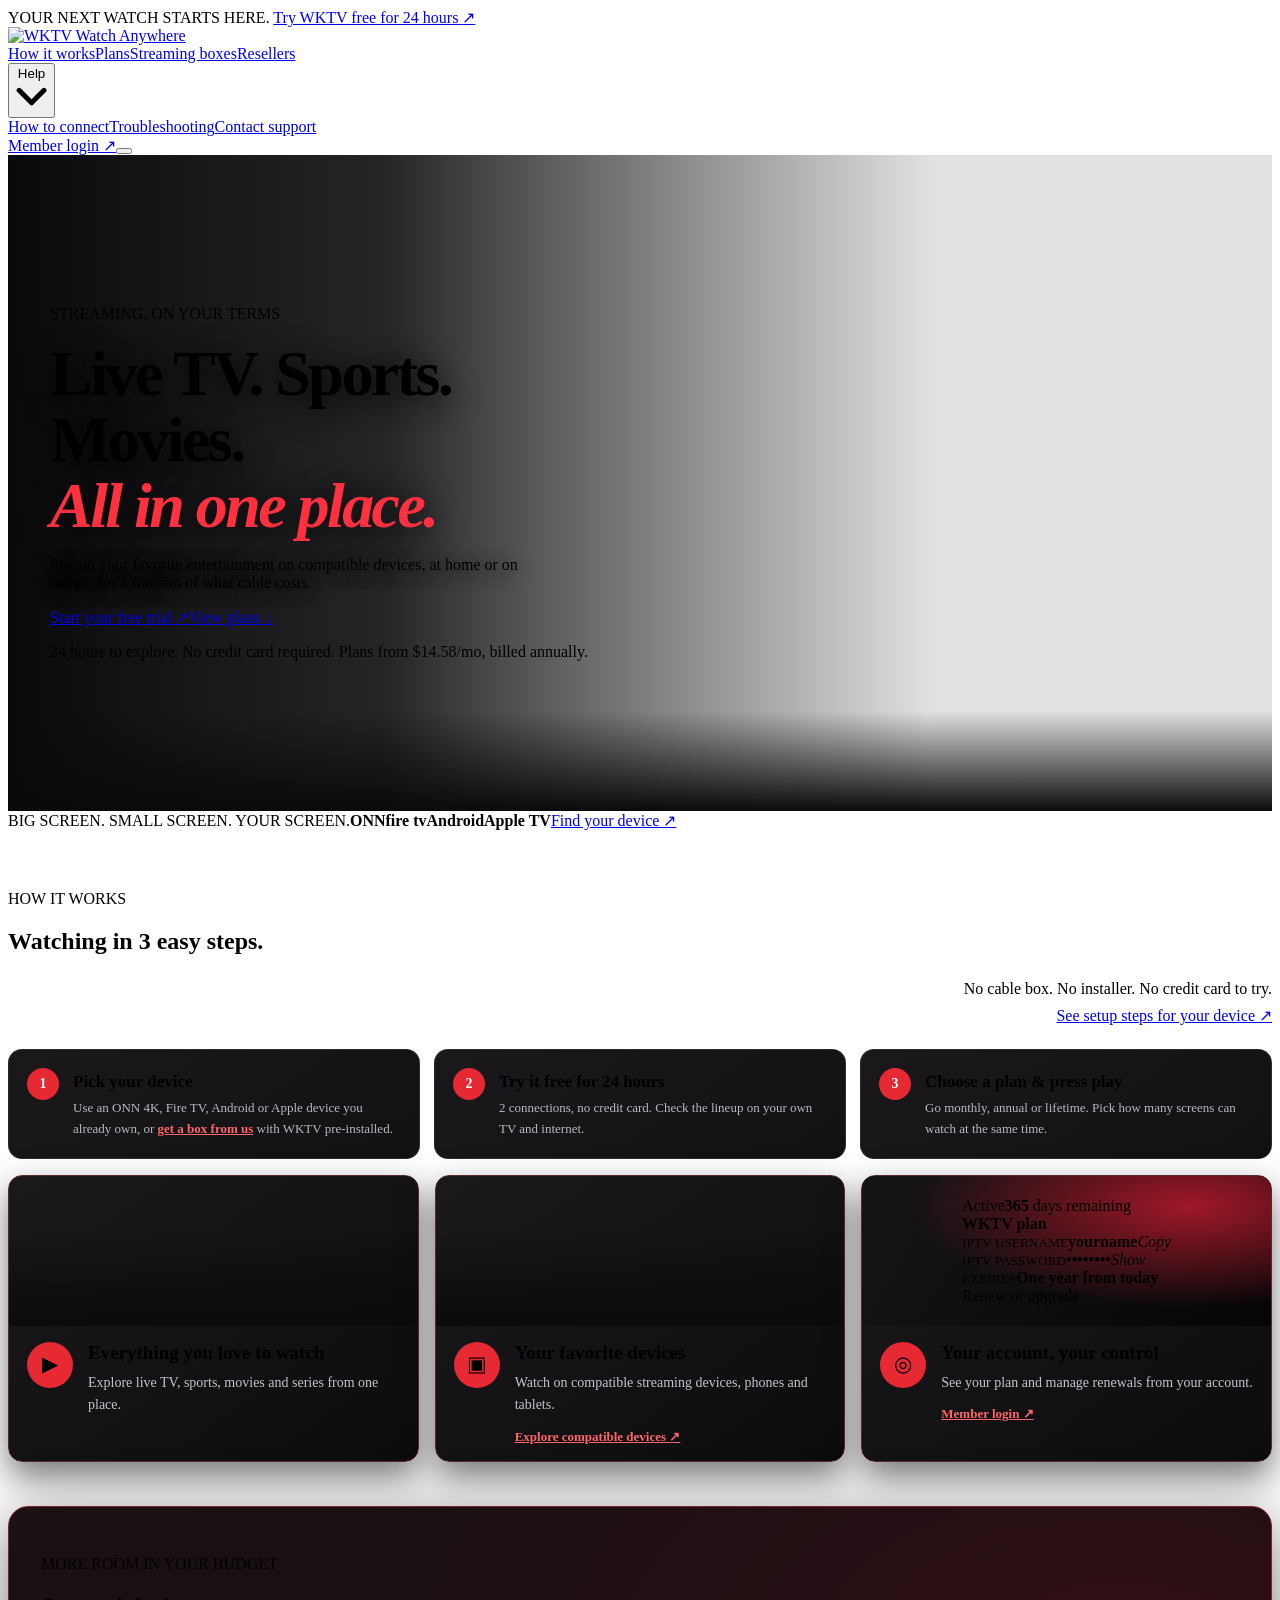
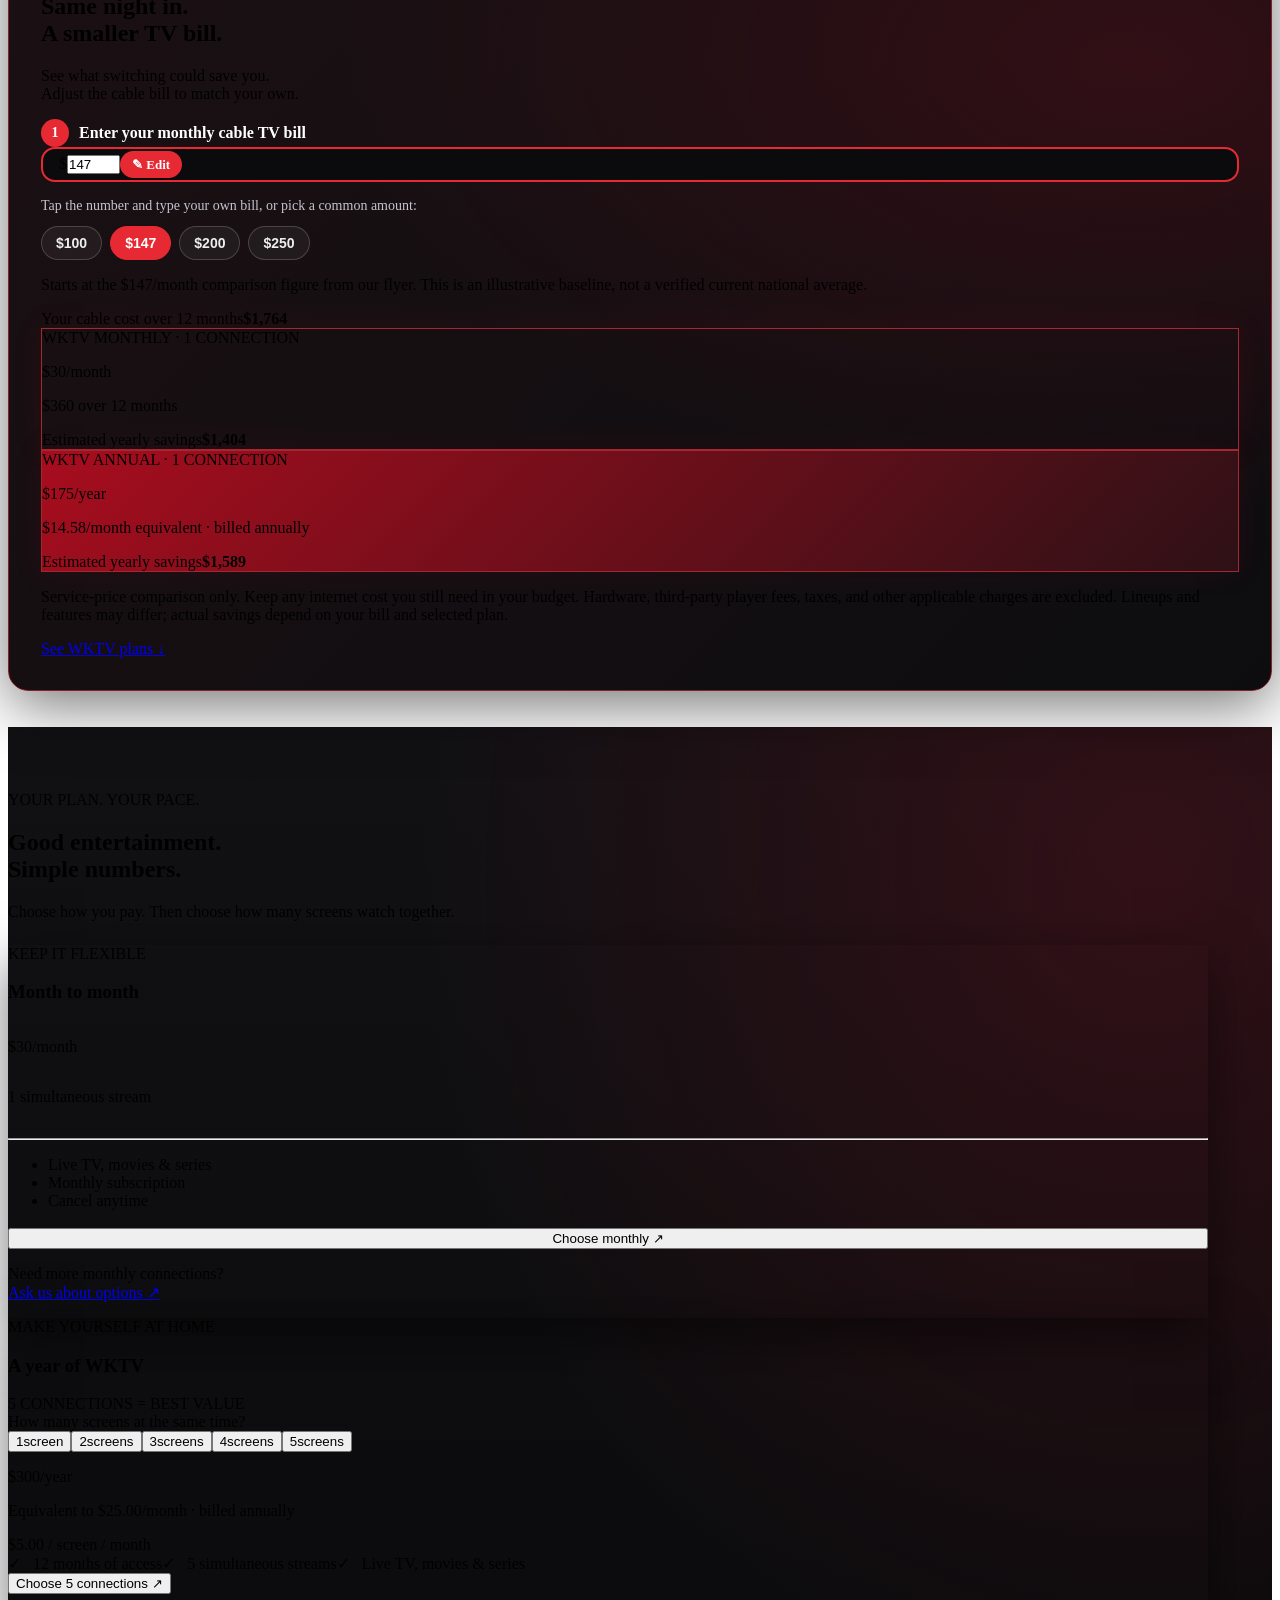
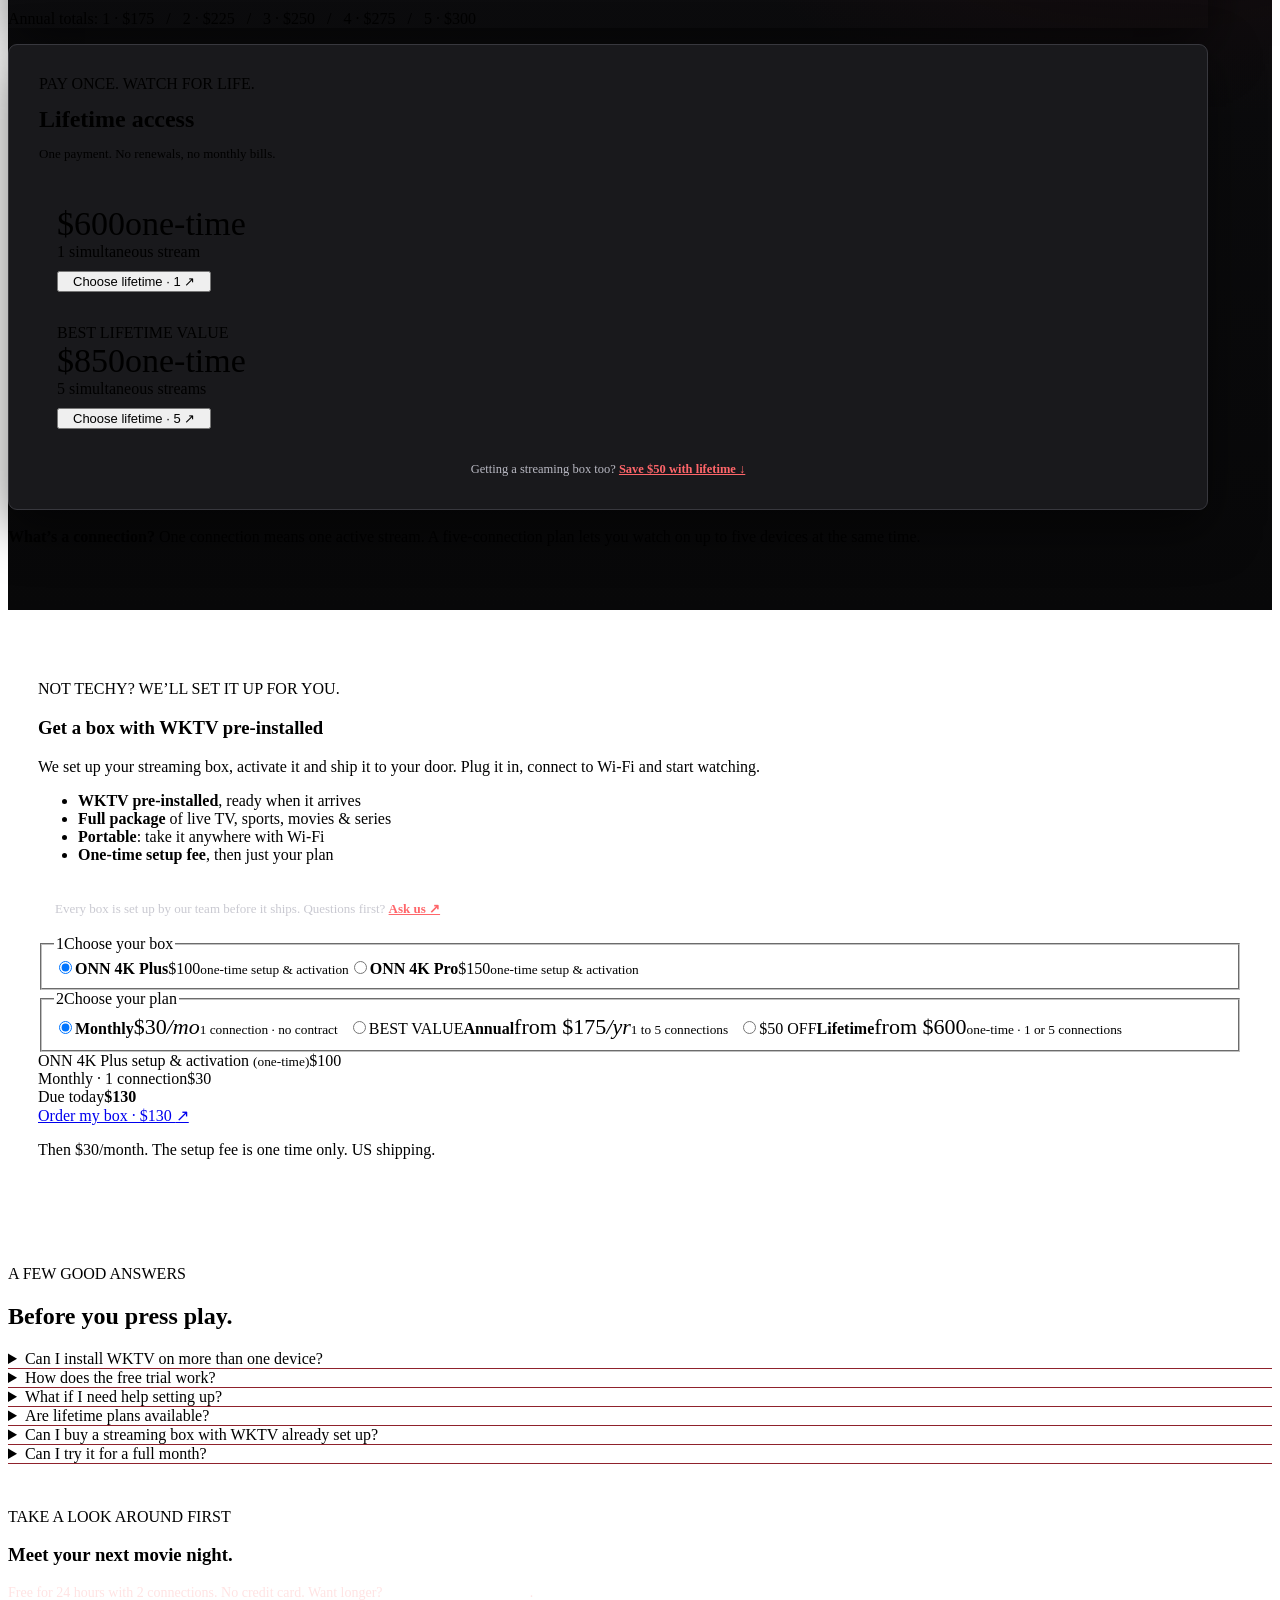
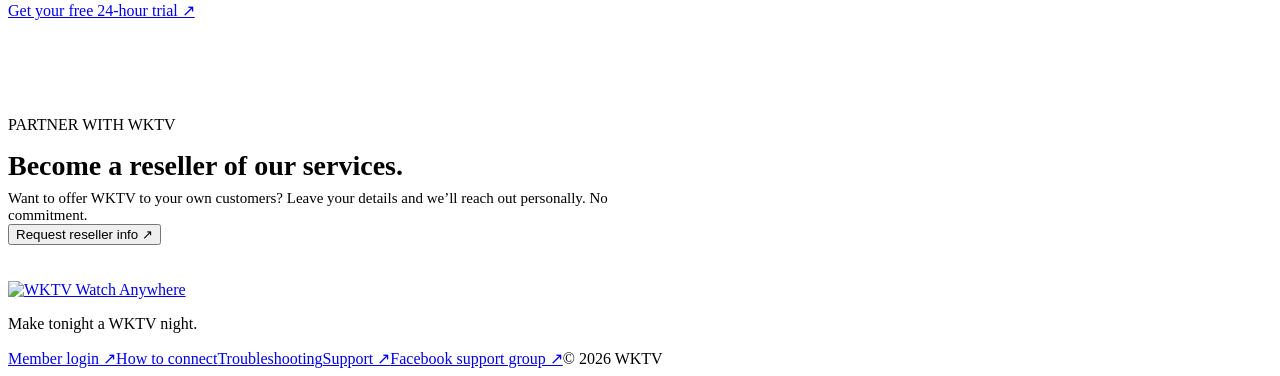
==== commit e6e8f212: "Declutter header: shorter menu with Help dropdown, hamburger on mobile" ====
--- a/public/home.html
+++ b/public/home.html
@@ -1,5 +1,5 @@
 <!doctype html>
-<html lang="en"><head><meta charset="utf-8"><meta name="viewport" content="width=device-width,initial-scale=1"><title>WKTV — Live TV, Sports &amp; Movies Streaming | Free 24-Hour Trial</title><meta name="description" content="Explore WKTV streaming, compatible devices, and simple monthly and annual plans. Start with a free 24-hour trial."><link rel="canonical" href="https://www.wktv.live/"><meta property="og:type" content="website"><meta property="og:site_name" content="WKTV"><meta property="og:url" content="https://www.wktv.live/"><meta property="og:title" content="WKTV — Live TV, Sports &amp; Movies Streaming | Free 24-Hour Trial"><meta property="og:description" content="Explore WKTV streaming, compatible devices, and simple monthly and annual plans. Start with a free 24-hour trial."><meta property="og:image" content="https://www.wktv.live/og-image.jpg"><meta property="og:image:secure_url" content="https://www.wktv.live/og-image.jpg"><meta property="og:image:type" content="image/jpeg"><meta property="og:image:width" content="1200"><meta property="og:image:height" content="630"><meta property="og:image:alt" content="WKTV — Watch Anywhere"><meta name="twitter:card" content="summary_large_image"><meta name="twitter:title" content="WKTV — Live TV, Sports &amp; Movies Streaming | Free 24-Hour Trial"><meta name="twitter:description" content="Explore WKTV streaming, compatible devices, and simple monthly and annual plans. Start with a free 24-hour trial."><meta name="twitter:image" content="https://www.wktv.live/og-image.jpg"><meta name="theme-color" content="#0a0a0c"><link rel="stylesheet" href="/styles.css"><link rel="stylesheet" href="/effects.css">
+<html lang="en"><head><meta charset="utf-8"><meta name="viewport" content="width=device-width,initial-scale=1"><title>WKTV — Live TV, Sports &amp; Movies Streaming | Free 24-Hour Trial</title><meta name="description" content="Explore WKTV streaming, compatible devices, and simple monthly and annual plans. Start with a free 24-hour trial."><link rel="canonical" href="https://www.wktv.live/"><meta property="og:type" content="website"><meta property="og:site_name" content="WKTV"><meta property="og:url" content="https://www.wktv.live/"><meta property="og:title" content="WKTV — Live TV, Sports &amp; Movies Streaming | Free 24-Hour Trial"><meta property="og:description" content="Explore WKTV streaming, compatible devices, and simple monthly and annual plans. Start with a free 24-hour trial."><meta property="og:image" content="https://www.wktv.live/og-image.jpg"><meta property="og:image:secure_url" content="https://www.wktv.live/og-image.jpg"><meta property="og:image:type" content="image/jpeg"><meta property="og:image:width" content="1200"><meta property="og:image:height" content="630"><meta property="og:image:alt" content="WKTV — Watch Anywhere"><meta name="twitter:card" content="summary_large_image"><meta name="twitter:title" content="WKTV — Live TV, Sports &amp; Movies Streaming | Free 24-Hour Trial"><meta name="twitter:description" content="Explore WKTV streaming, compatible devices, and simple monthly and annual plans. Start with a free 24-hour trial."><meta name="twitter:image" content="https://www.wktv.live/og-image.jpg"><meta name="theme-color" content="#0a0a0c"><link rel="stylesheet" href="/styles.css"><link rel="stylesheet" href="/effects.css"><link rel="stylesheet" href="/nav.css">
 <link rel="stylesheet" href="/reseller.css"><link rel="stylesheet" href="/boxes.css?v=3"><link rel="stylesheet" href="/tv-fx.css"><style>.hero.cinematic-hero{display:flex;grid-template-columns:none;padding:65px 0;position:relative;isolation:isolate;width:100%;max-width:none;min-height:670px;overflow:hidden;background:linear-gradient(90deg,rgba(7,7,10,.99) 0%,rgba(7,7,10,.88) 30%,rgba(7,7,10,.12) 73%),url(/wktv-cinematic-hero.webp) center right/cover no-repeat}.hero.cinematic-hero:after{content:"";position:absolute;inset:auto 0 0;height:100px;background:linear-gradient(transparent,#0a0a0c);z-index:-1}.cinematic-hero .hero-copy{width:min(1180px,calc(100% - 64px));max-width:1180px;margin:auto;z-index:1}.cinematic-hero h1{font-size:clamp(42px,5vw,68px);line-height:1.03;letter-spacing:-.04em;max-width:650px;text-shadow:0 4px 30px #000}.cinematic-hero .actions .button{width:auto;min-width:190px;justify-content:center}.cinematic-hero h1 em{color:#ff3040}.cinematic-hero .lead{max-width:540px;text-shadow:0 3px 18px #000}.cinematic-hero .hero-emblem{width:180px;height:auto;margin-bottom:18px;filter:drop-shadow(0 4px 16px #e3163044)}@media(max-width:760px){.hero.cinematic-hero{min-height:730px;align-items:flex-start;background:linear-gradient(180deg,#09090bea 0%,#09090be0 38%,#09090b30 72%,#09090b 100%),url(/wktv-cinematic-hero.webp) 71% bottom/auto 65% no-repeat;background-color:#09090b}.cinematic-hero .hero-copy{width:calc(100% - 40px);padding:15px 0 270px}.cinematic-hero h1{font-size:clamp(39px,9vw,60px)}.cinematic-hero .hero-emblem{width:115px}.cinematic-hero h1{font-size:clamp(42px,12vw,64px)}}</style><script type="application/ld+json">{"@context": "https://schema.org", "@graph": [{"@type": "Organization", "@id": "https://www.wktv.live/#org", "name": "WKTV", "alternateName": "WKTV Watch Anywhere", "url": "https://www.wktv.live/", "logo": {"@type": "ImageObject", "url": "https://www.wktv.live/og-image.jpg", "width": 1200, "height": 630}, "sameAs": ["https://www.facebook.com/groups/wktvsupport"], "contactPoint": {"@type": "ContactPoint", "contactType": "customer support", "url": "https://www.wktv.live/support", "availableLanguage": "English"}}, {"@type": "WebSite", "@id": "https://www.wktv.live/#website", "url": "https://www.wktv.live/", "name": "WKTV", "publisher": {"@id": "https://www.wktv.live/#org"}, "inLanguage": "en-US"}, {"@type": "FAQPage", "@id": "https://www.wktv.live/#faq", "mainEntity": [{"@type": "Question", "name": "Can I install WKTV on more than one device?", "acceptedAnswer": {"@type": "Answer", "text": "You can set up compatible devices, but your plan determines how many can stream simultaneously. One connection supports one active stream; five connections support five."}}, {"@type": "Question", "name": "How does the free trial work?", "acceptedAnswer": {"@type": "Answer", "text": "The free trial lasts 24 hours and includes 2 connections, not just one, so you can share it with a friend or family member. Use it to check the lineup and performance on your own devices and internet connection. No credit card is required."}}, {"@type": "Question", "name": "What if I need help setting up?", "acceptedAnswer": {"@type": "Answer", "text": "Follow the step-by-step setup guide for your device, join our Facebook support group, or contact WKTV Support for help with device compatibility, login, playlists, or an existing subscription."}}, {"@type": "Question", "name": "Are lifetime plans available?", "acceptedAnswer": {"@type": "Answer", "text": "Yes. Lifetime access is a one-time payment of $600 for one connection or $850 for five connections. Get lifetime · 1 connection or lifetime · 5 connections."}}, {"@type": "Question", "name": "Can I buy a streaming box with WKTV already set up?", "acceptedAnswer": {"@type": "Answer", "text": "Yes. Choose an ONN 4K Plus ($100 one-time setup & activation) or ONN 4K Pro ($150 one-time setup & activation), then add a plan: monthly at $30 for 1 connection, annual with 1 to 5 connections, or lifetime (1 or 5 connections) with $50 off the bundle. WKTV comes pre-installed and we ship it to you."}}, {"@type": "Question", "name": "Can I try it for a full month?", "acceptedAnswer": {"@type": "Answer", "text": "Yes. The one-month trial is $20 for one connection. Start the one-month trial."}}]}]}</script><style>.visual-benefits{display:grid;grid-template-columns:repeat(3,minmax(0,1fr));gap:16px;padding:15px 0 80px}.visual-benefits article{overflow:hidden;border:1px solid #5b2a2e;border-radius:14px;background:linear-gradient(145deg,#1a181b,#0c0c0e);box-shadow:0 15px 35px #0008;transition:transform .25s,border-color .25s}.visual-benefits article:hover{transform:translateY(-5px);border-color:#e12b35}.visual-art{height:190px;background-position:center;background-size:cover}.visual-entertainment{background-image:linear-gradient(0deg,#0b0b0d,transparent 65%),url('/wktv-cinematic-hero.webp');background-position:75% center}.visual-devices{background-image:linear-gradient(0deg,#0b0b0d,transparent 65%),url('/wktv-device-showcase.webp')}.visual-account{display:flex;align-items:center;justify-content:center;background:radial-gradient(ellipse at 80% 20%,#a01828,transparent 60%),linear-gradient(120deg,#151517,#050506)}.account-card{width:68%;padding:15px 20px;border:1px solid #ffffff33;border-radius:10px;background:#111116;box-shadow:0 10px 25px #0009}.account-card b,.account-card span{display:block;padding:6px;color:#eee;font-size:12px}.account-card span{color:#ccc;border-top:1px solid #ffffff19}.visual-text{display:flex;gap:15px;padding:20px}.visual-icon{flex:none;width:46px;height:46px;border-radius:50%;display:grid;place-items:center;background:#e62932;font-size:21px}.visual-text h3{font-size:19px;margin:0 0 8px}.visual-text p{font-size:14px;line-height:1.6;color:#c4c4cd;margin:0 0 10px}.visual-text a{font-size:13px;color:#ff666a;font-weight:700}.savings-section{position:relative;border:1px solid #86212a;border-radius:20px;margin-top:35px;margin-bottom:30px;padding:42px!important;background:radial-gradient(ellipse at 90% 20%,#70101c55,transparent 50%),linear-gradient(135deg,#1b1013,#0d0d10);box-shadow:0 15px 60px #0008}.comparison-results article{border:1px solid #a52731;box-shadow:0 0 28px #bc17281a}.comparison-results .annual-saving{background:linear-gradient(135deg,#a80d1e,#2d1116)}.setup{position:relative;overflow:hidden;border:1px solid #562026;border-radius:20px;padding:45px!important;background:radial-gradient(ellipse at top right,#88162255,transparent 55%),#131316}.setup-list>div{background:#ffffff08;border:1px solid #ffffff14;border-radius:12px;padding:18px!important;margin-bottom:10px}.pricing{background:radial-gradient(ellipse at 90% 10%,#74111e55,transparent 45%),linear-gradient(#111114,#080809)}.monthly,.annual,.lifetime{box-shadow:0 18px 50px #0008}.annual{border-color:#c52932!important}.experience .editorial article{transition:transform .25s,box-shadow .25s}.experience .editorial article:hover{transform:translateY(-5px);box-shadow:0 18px 40px #a5001833}.faq details{border-bottom:1px solid #8f222c}.hero.cinematic-hero{background-position:center right}.cinematic-hero .actions .button{flex:0 0 auto}.cinematic-hero h1{max-width:590px}.cinematic-hero .hero-copy{max-width:1180px}.cinematic-hero .lead{max-width:480px}@media(max-width:760px){.visual-benefits{grid-template-columns:1fr;gap:15px;padding-bottom:50px}.visual-art{height:180px}.savings-section{padding:24px!important;margin-top:20px}.setup{padding:25px!important}.cinematic-hero .actions .button{min-width:0;width:auto;flex:initial}.cinematic-hero h1{font-size:clamp(38px,9vw,58px)}.cinematic-hero .hero-copy{padding-bottom:300px}}@media(prefers-reduced-motion:reduce){.visual-benefits article,.experience .editorial article{transition:none}}</style><style>/* Make the cable-bill calculator input obviously editable. */
 .bill-input label{display:flex!important;align-items:center;gap:10px;font-weight:700;color:#fff}.bill-step{flex:none;width:28px;height:28px;border-radius:50%;display:grid;place-items:center;background:#e62932;color:#fff;font-size:14px;font-weight:800}.bill-field{position:relative;border:2px solid #e62932!important;border-radius:14px;padding:6px 16px!important;background:#0b0b0e;cursor:text;box-shadow:0 0 0 0 #e6293266;animation:billPulse 2.4s ease-out 3;transition:border-color .2s,box-shadow .2s}.bill-field:hover{border-color:#ff4b55!important}.bill-field:focus-within{border-color:#ff4b55!important;box-shadow:0 0 0 4px #e6293240;animation:none}.bill-field input{outline:none;padding:0;caret-color:#ff4b55}.bill-field input::-webkit-inner-spin-button,.bill-field input::-webkit-outer-spin-button{-webkit-appearance:none;margin:0}.bill-field input{-moz-appearance:textfield;appearance:textfield}.bill-edit{flex:none;font-size:13px!important;font-weight:700;color:#fff!important;background:#e62932;border-radius:100px;padding:6px 12px;white-space:nowrap;pointer-events:none}.bill-field:focus-within .bill-edit{opacity:0}.bill-hint{font-size:14px;color:#c4c4cd;margin:14px 0 10px;line-height:1.45}.bill-chips{display:flex;flex-wrap:wrap;gap:8px;margin-bottom:6px}.bill-chips button{font:700 14px Manrope,Arial;color:#eee;background:#ffffff0d;border:1px solid #ffffff2e;border-radius:100px;padding:8px 14px;cursor:pointer;transition:background .2s,border-color .2s}.bill-chips button:hover{border-color:#e62932}.bill-chips button[aria-pressed=true]{background:#e62932;border-color:#e62932;color:#fff}@keyframes billPulse{0%{box-shadow:0 0 0 0 #e6293280}70%{box-shadow:0 0 0 14px #e6293200}100%{box-shadow:0 0 0 0 #e6293200}}@media(max-width:1100px){.bill-input .bill-hint,.bill-input .bill-chips{grid-column:1}.bill-input .fine{grid-row:1/5}}@media(max-width:650px){.bill-field input{font-size:40px!important}}@media(prefers-reduced-motion:reduce){.bill-field{animation:none}}</style><style>/* Keep the path from the offer to plans compact and clear. */
 .hero.cinematic-hero{min-height:560px;padding:48px 0}.cinematic-hero h1{margin:18px 0}.visual-benefits{padding:36px 0 44px}.pricing{padding:54px 0}.pricing-title{margin-bottom:28px}.savings-section{margin-top:32px;margin-bottom:32px;padding:32px!important}.setup{padding:32px!important}.faq{padding-block:48px}
@@ -34,7 +34,7 @@
 @media(max-width:650px){.rate-grid{grid-template-columns:1fr}.plan-row{grid-template-columns:1fr}.plan-row .lifetime{display:flex;padding:24px}.plan-row .lifetime-options{grid-template-columns:1fr}}
 </style></head><body>
 <div class="offer">YOUR NEXT WATCH STARTS HERE. <a href="/pay?plan=trial-free">Try WKTV free for 24 hours <span>↗</span></a></div>
-<header class="wrap"><a href="#" class="brand" aria-label="WKTV home"><img src="/assets/wktv-logo.png" alt="WKTV Watch Anywhere" width="600" height="513" decoding="async"></a><nav aria-label="Main navigation"><a href="#how">How it works</a><a href="#savings">Compare &amp; save</a><a href="#plans">Plans</a><a href="#boxes">Streaming boxes</a><a href="/support.html#connect">How to connect</a><a href="/troubleshooting.html">Troubleshooting</a><a href="#reseller">Become a reseller</a><a href="/support.html">Support ↗</a></nav><a href="/login" class="login">Member login <span>↗</span></a></header>
+<header class="wrap"><a href="#" class="brand" aria-label="WKTV home"><img src="/assets/wktv-logo.png" alt="WKTV Watch Anywhere" width="600" height="513" decoding="async"></a><nav id="site-nav" aria-label="Main navigation"><a href="#how">How it works</a><a href="#plans">Plans</a><a href="#boxes">Streaming boxes</a><a href="#reseller">Resellers</a><div class="nav-more"><button type="button" aria-expanded="false" aria-haspopup="true">Help <svg viewBox="0 0 10 10" aria-hidden="true"><path d="M1 3l4 4 4-4" fill="none" stroke="currentColor" stroke-width="1.6" stroke-linecap="round" stroke-linejoin="round"/></svg></button><div class="nav-more-menu"><a href="/support.html#connect">How to connect</a><a href="/troubleshooting.html">Troubleshooting</a><a href="/support.html">Contact support</a></div></div></nav><a href="/login" class="login">Member login <span>↗</span></a><button type="button" class="nav-toggle" aria-controls="site-nav" aria-expanded="false" aria-label="Open menu"><span></span><span></span><span></span></button></header>
 <main><section class="hero cinematic-hero"><div class="hero-copy"><p class="eyebrow"><span class="dot"></span> STREAMING, ON YOUR TERMS</p><h1>Live TV. Sports. Movies.<br><em>All in one place.</em></h1><p class="lead">Stream your favorite entertainment on compatible devices, at home or on the go, for a fraction of what cable costs.</p><div class="actions"><a class="button primary" href="/pay?plan=trial-free">Start your free trial <span>↗</span></a><a class="button outline" href="#plans">View plans <span>↓</span></a></div><p class="micro">24 hours to explore. No credit card required. Plans from $14.58/mo, billed annually.</p></div></section>
 <div class="device-band"><div class="wrap band-inner"><span>BIG SCREEN. SMALL SCREEN. YOUR SCREEN.</span><b>ONN</b><b>fire tv</b><b>Android</b><b>Apple TV</b><a href="/support.html#connect">Find your device ↗</a></div></div>
 
@@ -53,4 +53,4 @@
 <section id="reseller" class="wrap reseller reseller-compact" aria-labelledby="reseller-title"><div class="reseller-copy"><p class="eyebrow"><span class="dot"></span> PARTNER WITH WKTV</p><h2 id="reseller-title">Become a reseller of our services.</h2><p class="muted">Want to offer WKTV to your own customers? Leave your details and we’ll reach out personally. No commitment.</p></div><div class="reseller-cta"><button type="button" class="button primary" id="reseller-toggle" aria-expanded="false" aria-controls="reseller-panel">Request reseller info <span>↗</span></button></div><div class="reseller-card" id="reseller-panel" hidden><form id="reseller-form" novalidate><h3>Request reseller info</h3><p class="hint">Fields marked * are required.</p><div class="reseller-grid"><div class="reseller-field"><label for="reseller-first">First name *</label><input id="reseller-first" name="firstName" required maxlength="60" autocomplete="given-name"></div><div class="reseller-field"><label for="reseller-last">Last name *</label><input id="reseller-last" name="lastName" required maxlength="60" autocomplete="family-name"></div></div><div class="reseller-field"><label for="reseller-email">Email *</label><input id="reseller-email" name="email" type="email" required maxlength="200" autocomplete="email" placeholder="you@example.com"></div><div class="reseller-field"><label for="reseller-phone">Contact number <span>(optional)</span></label><input id="reseller-phone" name="phone" type="tel" maxlength="30" autocomplete="tel" inputmode="tel" placeholder="(555) 555-5555"></div><div class="reseller-trap" aria-hidden="true"><label for="reseller-website">Leave this empty</label><input id="reseller-website" name="company_website" tabindex="-1" autocomplete="off"></div><button type="submit" class="button primary">Send my request <span>↗</span></button><p id="reseller-error" class="reseller-error" role="alert" hidden></p><p class="reseller-fine">We only use these details to contact you about becoming a reseller.</p></form><div id="reseller-thanks" class="reseller-thanks" hidden><div class="check" aria-hidden="true">✓</div><h3 tabindex="-1">Thank you!</h3><p>We’ve got your request. Someone from the WKTV team will reach out soon.</p></div></div></section>
 </main><footer><div class="wrap footer-inner"><a class="brand" href="#"><img src="/assets/wktv-logo.png" alt="WKTV Watch Anywhere" width="600" height="513" decoding="async"></a><p>Make tonight a WKTV night.</p><div><a href="/dashboard">Member login ↗</a><a href="/support.html#connect">How to connect</a><a href="/troubleshooting.html">Troubleshooting</a><a href="/support.html">Support ↗</a><a href="https://www.facebook.com/groups/wktvsupport" target="_blank" rel="noopener noreferrer">Facebook support group ↗</a><span>© 2026 WKTV</span></div></div></footer>
 <dialog id="plan-dialog"><button class="close" aria-label="Close plan details">×</button><p class="eyebrow">YOUR WKTV PLAN</p><h2 id="chosen-plan"></h2><p id="chosen-price" class="price"></p><p>Next, sign in or create your WKTV account, then send payment. Your plan starts after WKTV confirms payment and activates service.</p><a id="create-account" href="/pay?plan=annual-5" class="button primary">Continue ↗</a><p id="chosen-ship" hidden>📦 You’ll enter your shipping address at checkout.</p><p class="fine">Already a member? You’ll go straight to checkout once you’re signed in.</p></dialog><script src="/script.js"></script><script src="/reseller.js" defer></script><script src="/boxes.js?v=3" defer></script><script src="/tv-fx.js" defer></script>
-<script src="/effects.js" defer></script><script>(function(){var s=document.getElementById("reseller"),b=document.getElementById("reseller-toggle"),p=document.getElementById("reseller-panel");if(!s||!b||!p)return;function open(f){s.classList.add("open");p.hidden=false;b.setAttribute("aria-expanded","true");if(f){var i=document.getElementById("reseller-first");if(i)i.focus({preventScroll:true});}}b.addEventListener("click",function(){open(true)});document.querySelectorAll('a[href="#reseller"]').forEach(function(a){a.addEventListener("click",function(){open(false)})});if(location.hash==="#reseller")open(false);})();</script></body></html>
+<script src="/effects.js" defer></script><script src="/nav.js" defer></script><script>(function(){var s=document.getElementById("reseller"),b=document.getElementById("reseller-toggle"),p=document.getElementById("reseller-panel");if(!s||!b||!p)return;function open(f){s.classList.add("open");p.hidden=false;b.setAttribute("aria-expanded","true");if(f){var i=document.getElementById("reseller-first");if(i)i.focus({preventScroll:true});}}b.addEventListener("click",function(){open(true)});document.querySelectorAll('a[href="#reseller"]').forEach(function(a){a.addEventListener("click",function(){open(false)})});if(location.hash==="#reseller")open(false);})();</script></body></html>
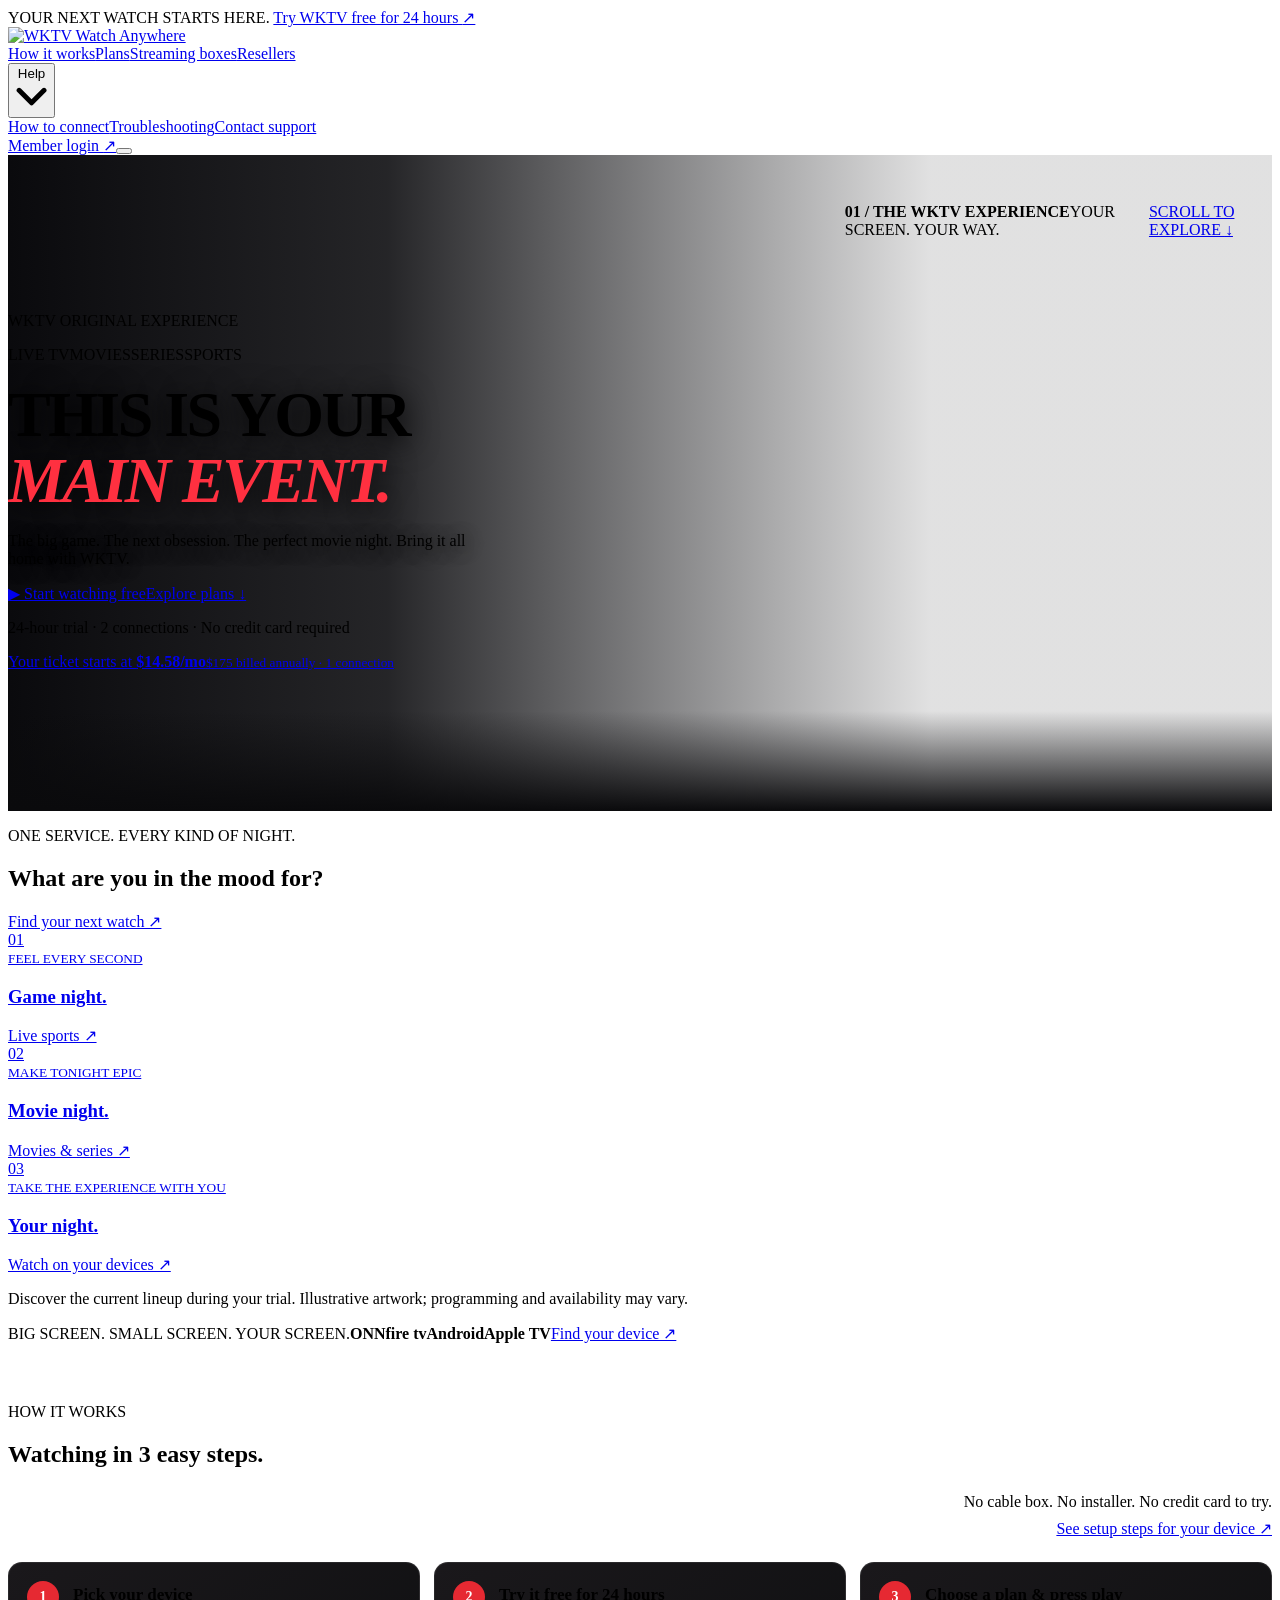
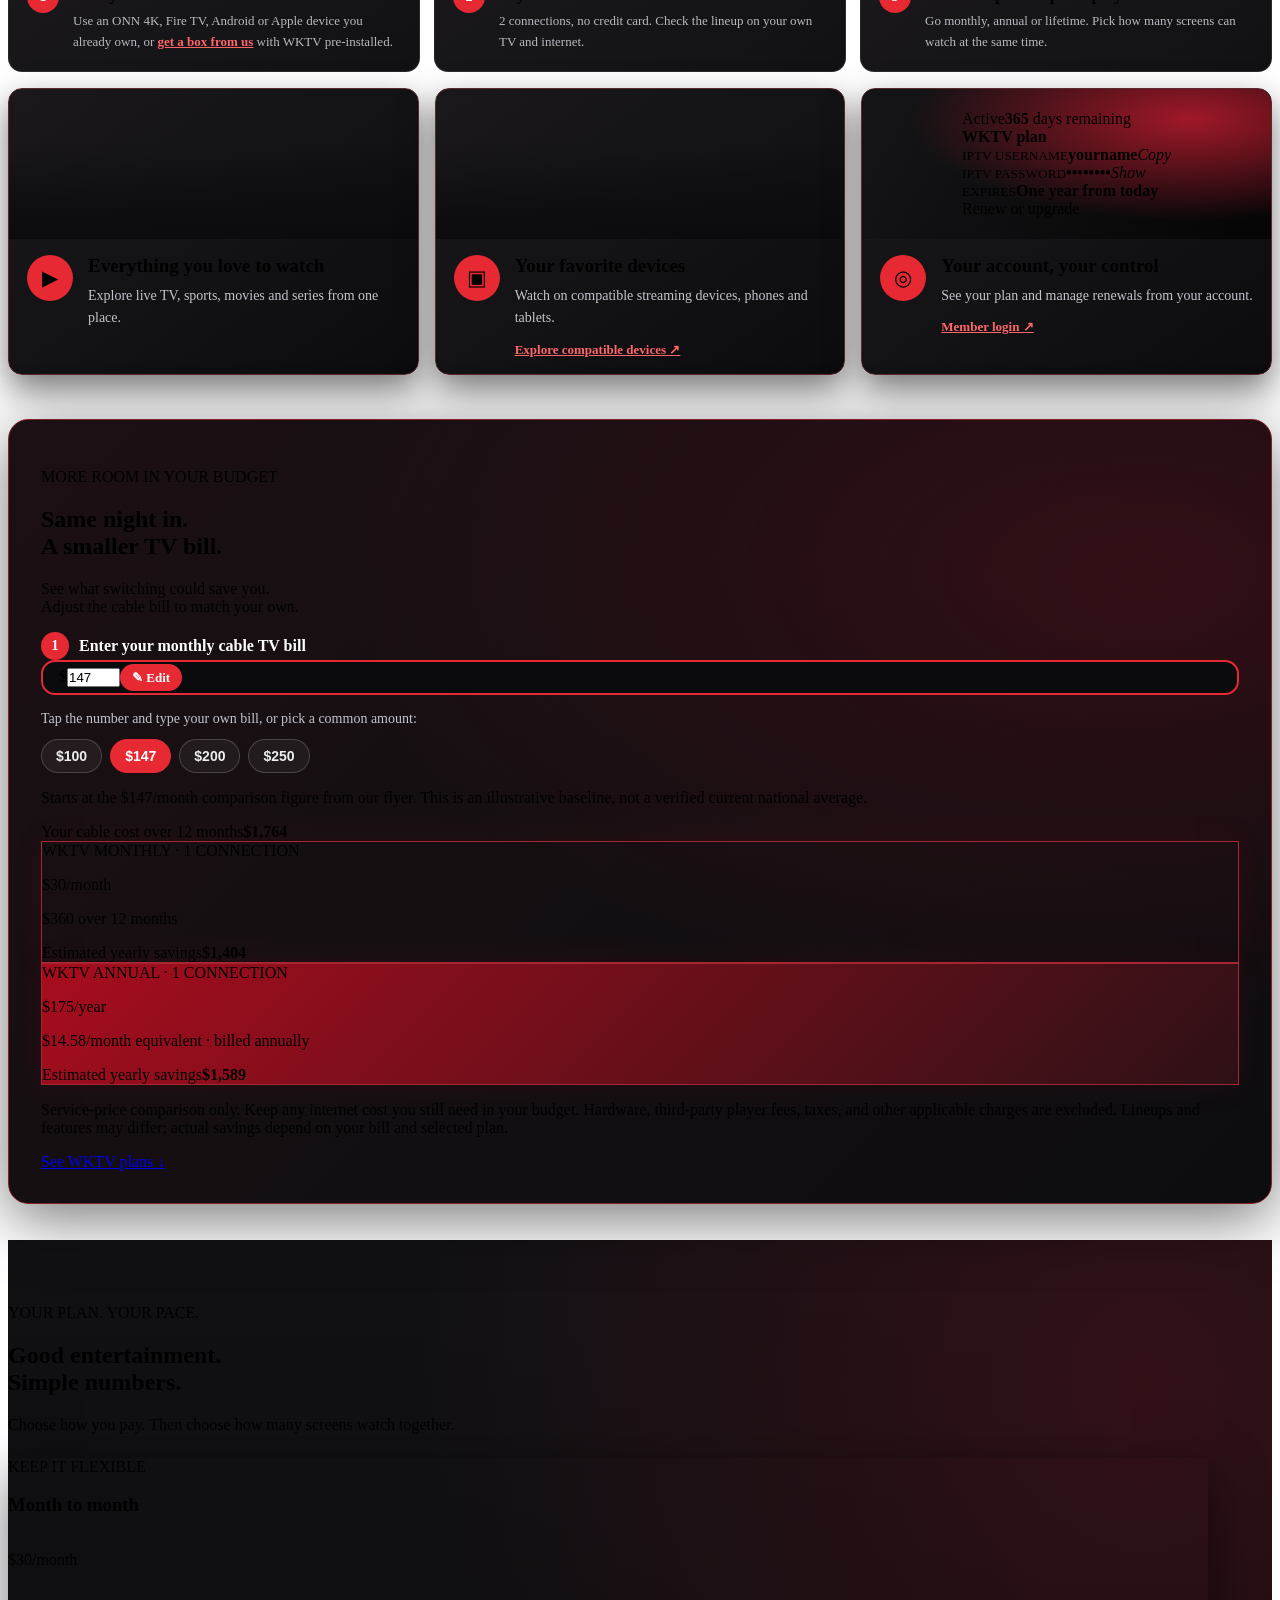
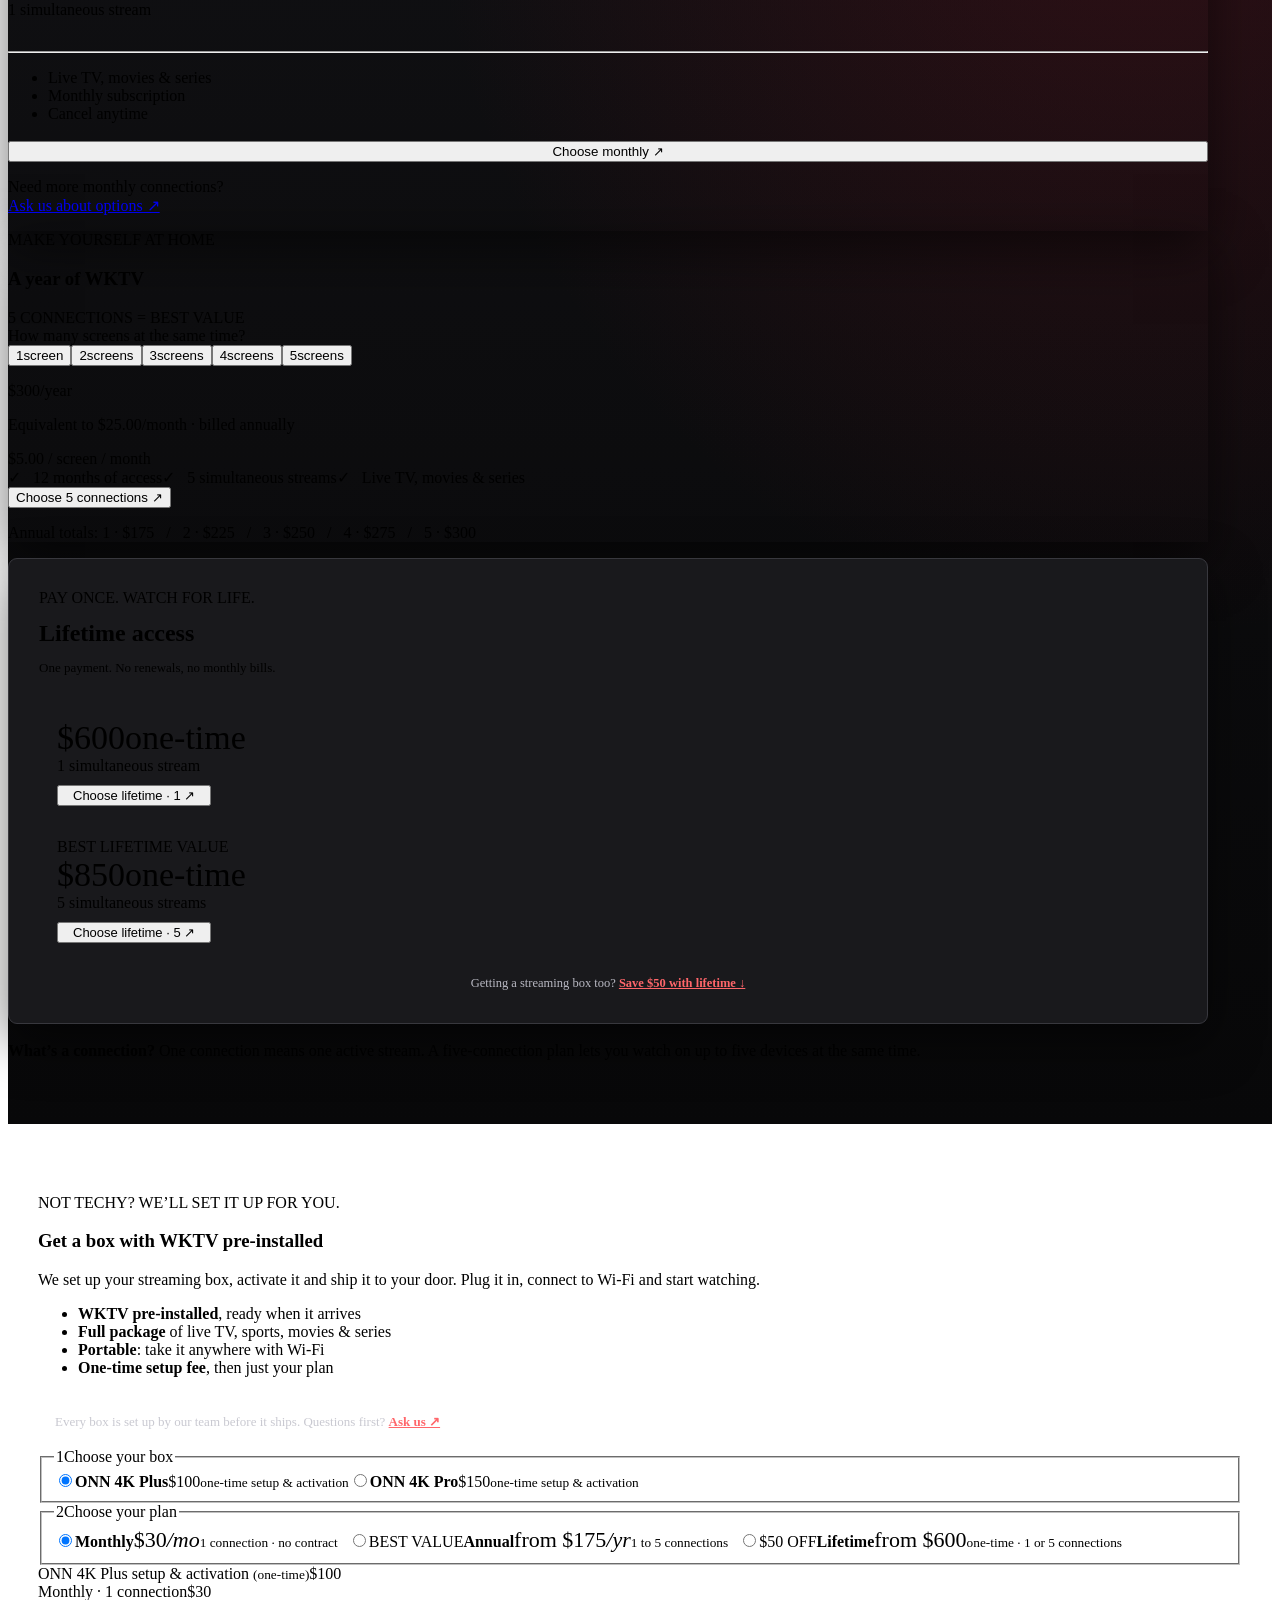
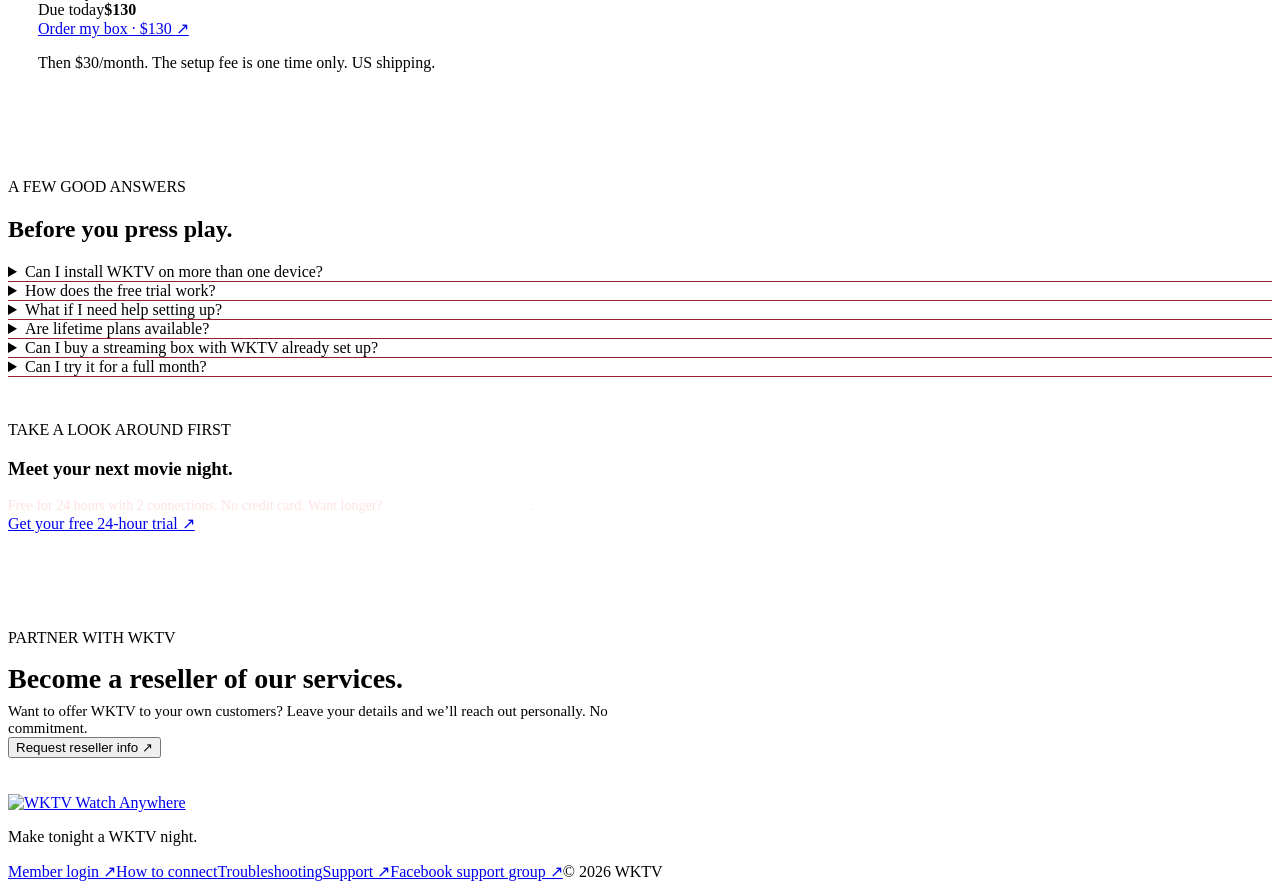
==== commit 2fa1ae58: "Cinematic homepage with red free-trial bar" ====
--- a/public/home.html
+++ b/public/home.html
@@ -32,10 +32,11 @@
 @media(max-width:950px){.how-steps{grid-template-columns:1fr;gap:10px}.how .section-heading>p{text-align:left}.reseller-compact,.reseller-compact.open{grid-template-columns:1fr;gap:18px}}
 @media(max-width:760px){.how{padding-top:32px}.how .visual-benefits{display:grid;grid-template-columns:none;grid-auto-flow:column;grid-auto-columns:82%;overflow-x:auto;scroll-snap-type:x mandatory;gap:12px;padding-bottom:6px!important;align-items:start;scrollbar-width:none}.how .visual-benefits::-webkit-scrollbar{display:none}.how .visual-benefits article{scroll-snap-align:start}.how .visual-art{height:120px}.savings-section{margin-top:28px!important}.pricing{padding:36px 0;margin-top:28px}.boxes-section{padding-top:28px}.boxes-section .boxes{padding:20px}.faq{padding-block:32px!important}.final-cta{padding-bottom:32px}.final-cta .try-row{flex-direction:column;align-items:flex-start;padding:22px}.final-cta .button{width:100%;justify-content:center}.reseller-compact{padding-block:28px}.reseller-compact h2{font-size:24px}.reseller-cta .button{width:100%;justify-content:center}}
 @media(max-width:650px){.rate-grid{grid-template-columns:1fr}.plan-row{grid-template-columns:1fr}.plan-row .lifetime{display:flex;padding:24px}.plan-row .lifetime-options{grid-template-columns:1fr}}
-</style></head><body>
+</style><link rel="stylesheet" href="/cinematic-home.css"></head><body class="direction-b">
 <div class="offer">YOUR NEXT WATCH STARTS HERE. <a href="/pay?plan=trial-free">Try WKTV free for 24 hours <span>↗</span></a></div>
 <header class="wrap"><a href="#" class="brand" aria-label="WKTV home"><img src="/assets/wktv-logo.png" alt="WKTV Watch Anywhere" width="600" height="513" decoding="async"></a><nav id="site-nav" aria-label="Main navigation"><a href="#how">How it works</a><a href="#plans">Plans</a><a href="#boxes">Streaming boxes</a><a href="#reseller">Resellers</a><div class="nav-more"><button type="button" aria-expanded="false" aria-haspopup="true">Help <svg viewBox="0 0 10 10" aria-hidden="true"><path d="M1 3l4 4 4-4" fill="none" stroke="currentColor" stroke-width="1.6" stroke-linecap="round" stroke-linejoin="round"/></svg></button><div class="nav-more-menu"><a href="/support.html#connect">How to connect</a><a href="/troubleshooting.html">Troubleshooting</a><a href="/support.html">Contact support</a></div></div></nav><a href="/login" class="login">Member login <span>↗</span></a><button type="button" class="nav-toggle" aria-controls="site-nav" aria-expanded="false" aria-label="Open menu"><span></span><span></span><span></span></button></header>
-<main><section class="hero cinematic-hero"><div class="hero-copy"><p class="eyebrow"><span class="dot"></span> STREAMING, ON YOUR TERMS</p><h1>Live TV. Sports. Movies.<br><em>All in one place.</em></h1><p class="lead">Stream your favorite entertainment on compatible devices, at home or on the go, for a fraction of what cable costs.</p><div class="actions"><a class="button primary" href="/pay?plan=trial-free">Start your free trial <span>↗</span></a><a class="button outline" href="#plans">View plans <span>↓</span></a></div><p class="micro">24 hours to explore. No credit card required. Plans from $14.58/mo, billed annually.</p></div></section>
+<main><section class="hero cinematic-hero" aria-labelledby="cinematic-title"><div class="cinema-backdrop" aria-hidden="true"></div><div class="hero-copy"><p class="eyebrow"><span class="dot"></span> WKTV ORIGINAL EXPERIENCE</p><div class="hero-meta"><span>LIVE TV</span><span>MOVIES</span><span>SERIES</span><span>SPORTS</span></div><h1 id="cinematic-title">THIS IS YOUR<br><em>MAIN EVENT.</em></h1><p class="lead">The big game. The next obsession. The perfect movie night. Bring it all home with WKTV.</p><div class="actions"><a class="button primary" href="/pay?plan=trial-free"><span aria-hidden="true">▶</span> Start watching free</a><a class="button outline" href="#plans">Explore plans <span>↓</span></a></div><p class="micro">24-hour trial · 2 connections · No credit card required</p><a class="hero-price" href="#plans">Your ticket starts at <b>$14.58<span>/mo</span></b><small>$175 billed annually · 1 connection</small></a></div><div class="scene-label" aria-hidden="true"><span class="scene-line"></span><b>01 / THE WKTV EXPERIENCE</b><span>YOUR SCREEN. YOUR WAY.</span></div><a class="scroll-cue" href="#now-showing" aria-label="Explore the WKTV experience">SCROLL TO EXPLORE <span>↓</span></a></section>
+<section class="wrap now-showing" id="now-showing" aria-labelledby="showing-title"><div class="section-heading"><div><p class="eyebrow">ONE SERVICE. EVERY KIND OF NIGHT.</p><h2 id="showing-title">What are you in the mood for?</h2></div><a class="text-link" href="/pay?plan=trial-free">Find your next watch ↗</a></div><div class="cinema-rail"><a class="scene-card sport" href="/pay?plan=trial-free"><span class="scene-number">01</span><div><small>FEEL EVERY SECOND</small><h3>Game night.</h3><span>Live sports ↗</span></div></a><a class="scene-card movie" href="/pay?plan=trial-free"><span class="scene-number">02</span><div><small>MAKE TONIGHT EPIC</small><h3>Movie night.</h3><span>Movies &amp; series ↗</span></div></a><a class="scene-card anytime" href="/support.html#connect"><span class="scene-number">03</span><div><small>TAKE THE EXPERIENCE WITH YOU</small><h3>Your night.</h3><span>Watch on your devices ↗</span></div></a></div><p class="rail-note">Discover the current lineup during your trial. Illustrative artwork; programming and availability may vary.</p></section>
 <div class="device-band"><div class="wrap band-inner"><span>BIG SCREEN. SMALL SCREEN. YOUR SCREEN.</span><b>ONN</b><b>fire tv</b><b>Android</b><b>Apple TV</b><a href="/support.html#connect">Find your device ↗</a></div></div>
 
 <section class="wrap how" id="how"><span id="experience" class="anchor-alias"></span><span id="devices" class="anchor-alias"></span><div class="section-heading"><div><p class="eyebrow">HOW IT WORKS</p><h2>Watching in 3 easy steps.</h2></div><p>No cable box. No installer. No credit card to try.<br><a class="text-link" href="/support.html#connect">See setup steps for your device ↗</a></p></div><ol class="how-steps"><li><span class="num">1</span><div><h3>Pick your device</h3><p>Use an ONN 4K, Fire TV, Android or Apple device you already own, or <a href="#boxes">get a box from us</a> with WKTV pre-installed.</p></div></li><li><span class="num">2</span><div><h3>Try it free for 24 hours</h3><p>2 connections, no credit card. Check the lineup on your own TV and internet.</p></div></li><li><span class="num">3</span><div><h3>Choose a plan &amp; press play</h3><p>Go monthly, annual or lifetime. Pick how many screens can watch at the same time.</p></div></li></ol><div class="visual-benefits" aria-label="WKTV features"><article><div class="visual-art visual-entertainment"></div><div class="visual-text"><span class="visual-icon">▶</span><div><h3>Everything you love to watch</h3><p>Explore live TV, sports, movies and series from one place.</p></div></div></article><article><div class="visual-art visual-devices"></div><div class="visual-text"><span class="visual-icon">▣</span><div><h3>Your favorite devices</h3><p>Watch on compatible streaming devices, phones and tablets.</p><a href="/support.html#connect">Explore compatible devices ↗</a></div></div></article><article><div class="visual-art visual-account"><div class="mini-dash" aria-hidden="true"><div class="md-top"><span class="md-pill"><i></i>Active</span><span class="md-days"><b id="md-days">365</b> days remaining</span></div><b class="md-title">WKTV plan</b><div class="md-grid"><div class="md-tile"><small>IPTV USERNAME</small><b>yourname</b><em>Copy</em></div><div class="md-tile"><small>IPTV PASSWORD</small><b>••••••••</b><em>Show</em></div><div class="md-tile"><small>EXPIRES</small><b id="md-expires">One year from today</b></div><div class="md-btn">Renew or upgrade</div></div></div></div><div class="visual-text"><span class="visual-icon">◎</span><div><h3>Your account, your control</h3><p>See your plan and manage renewals from your account.</p><a href="/login">Member login ↗</a></div></div></article></div></section>
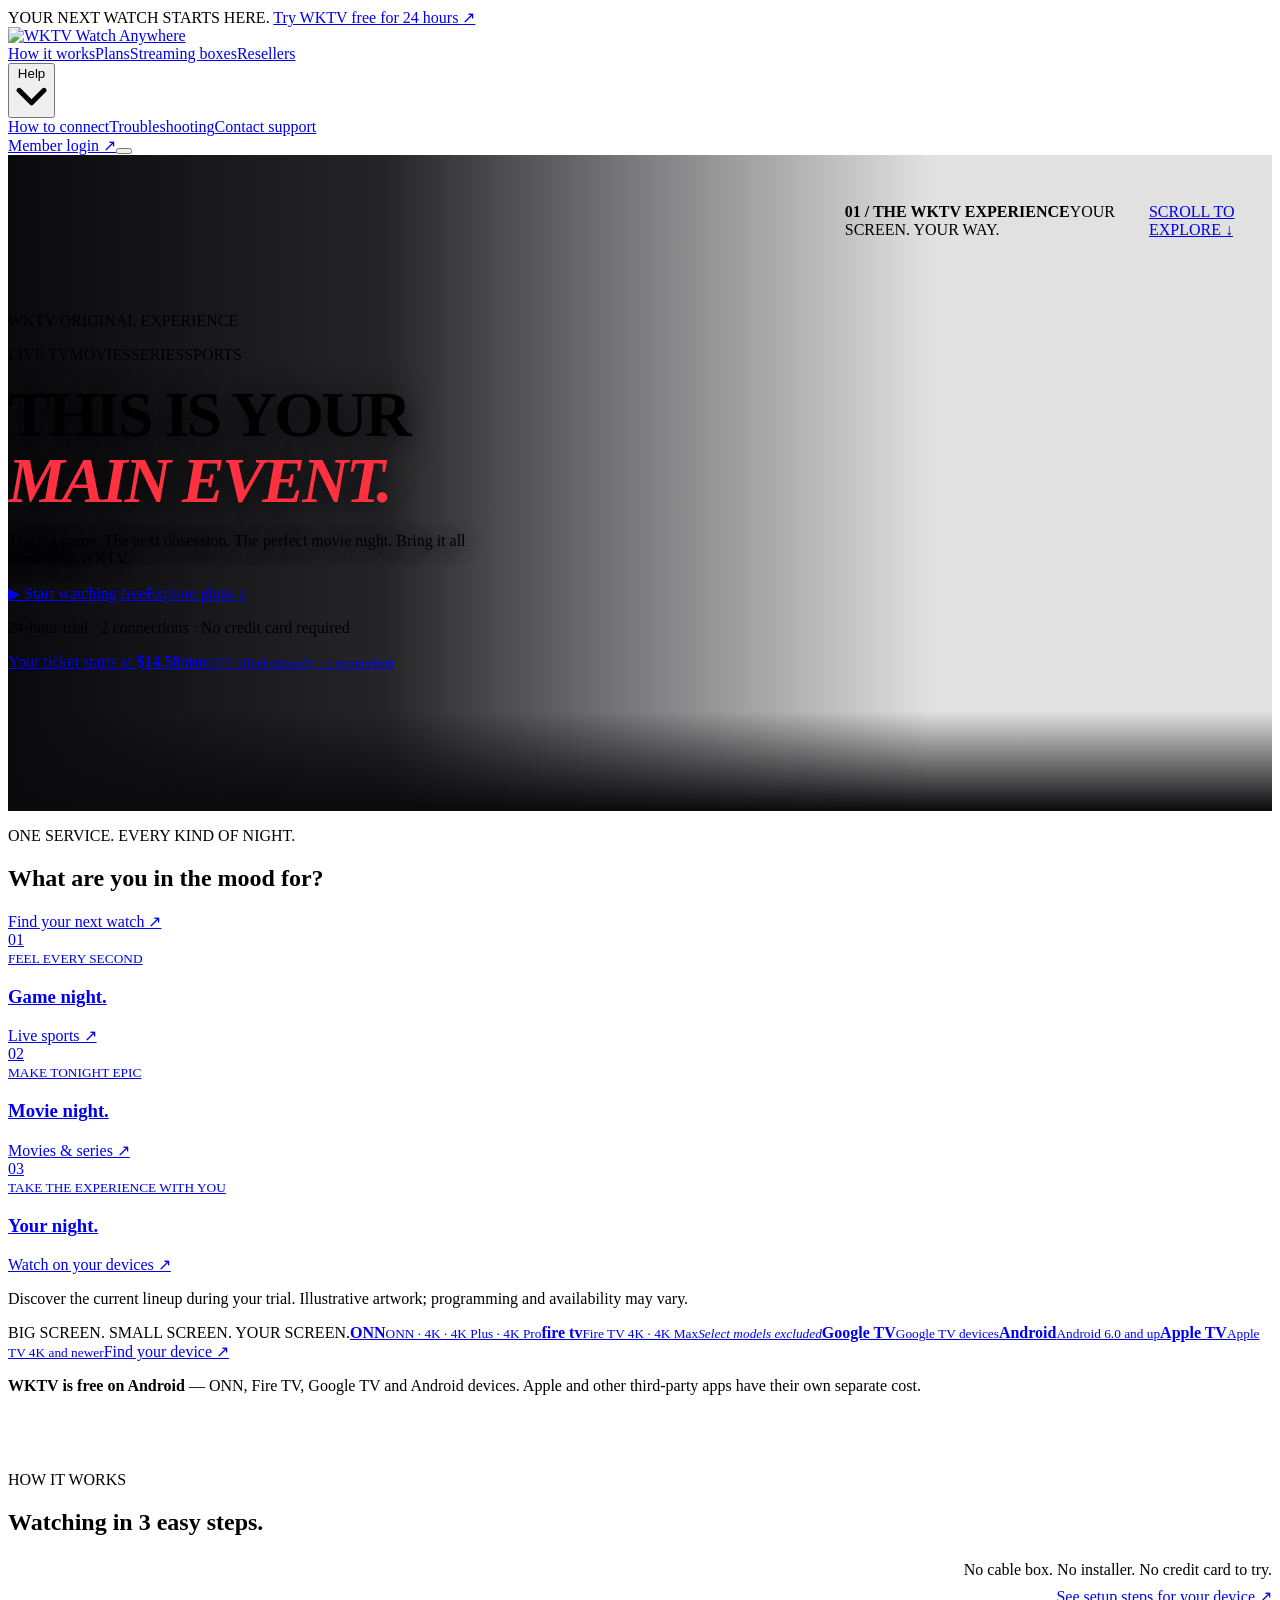
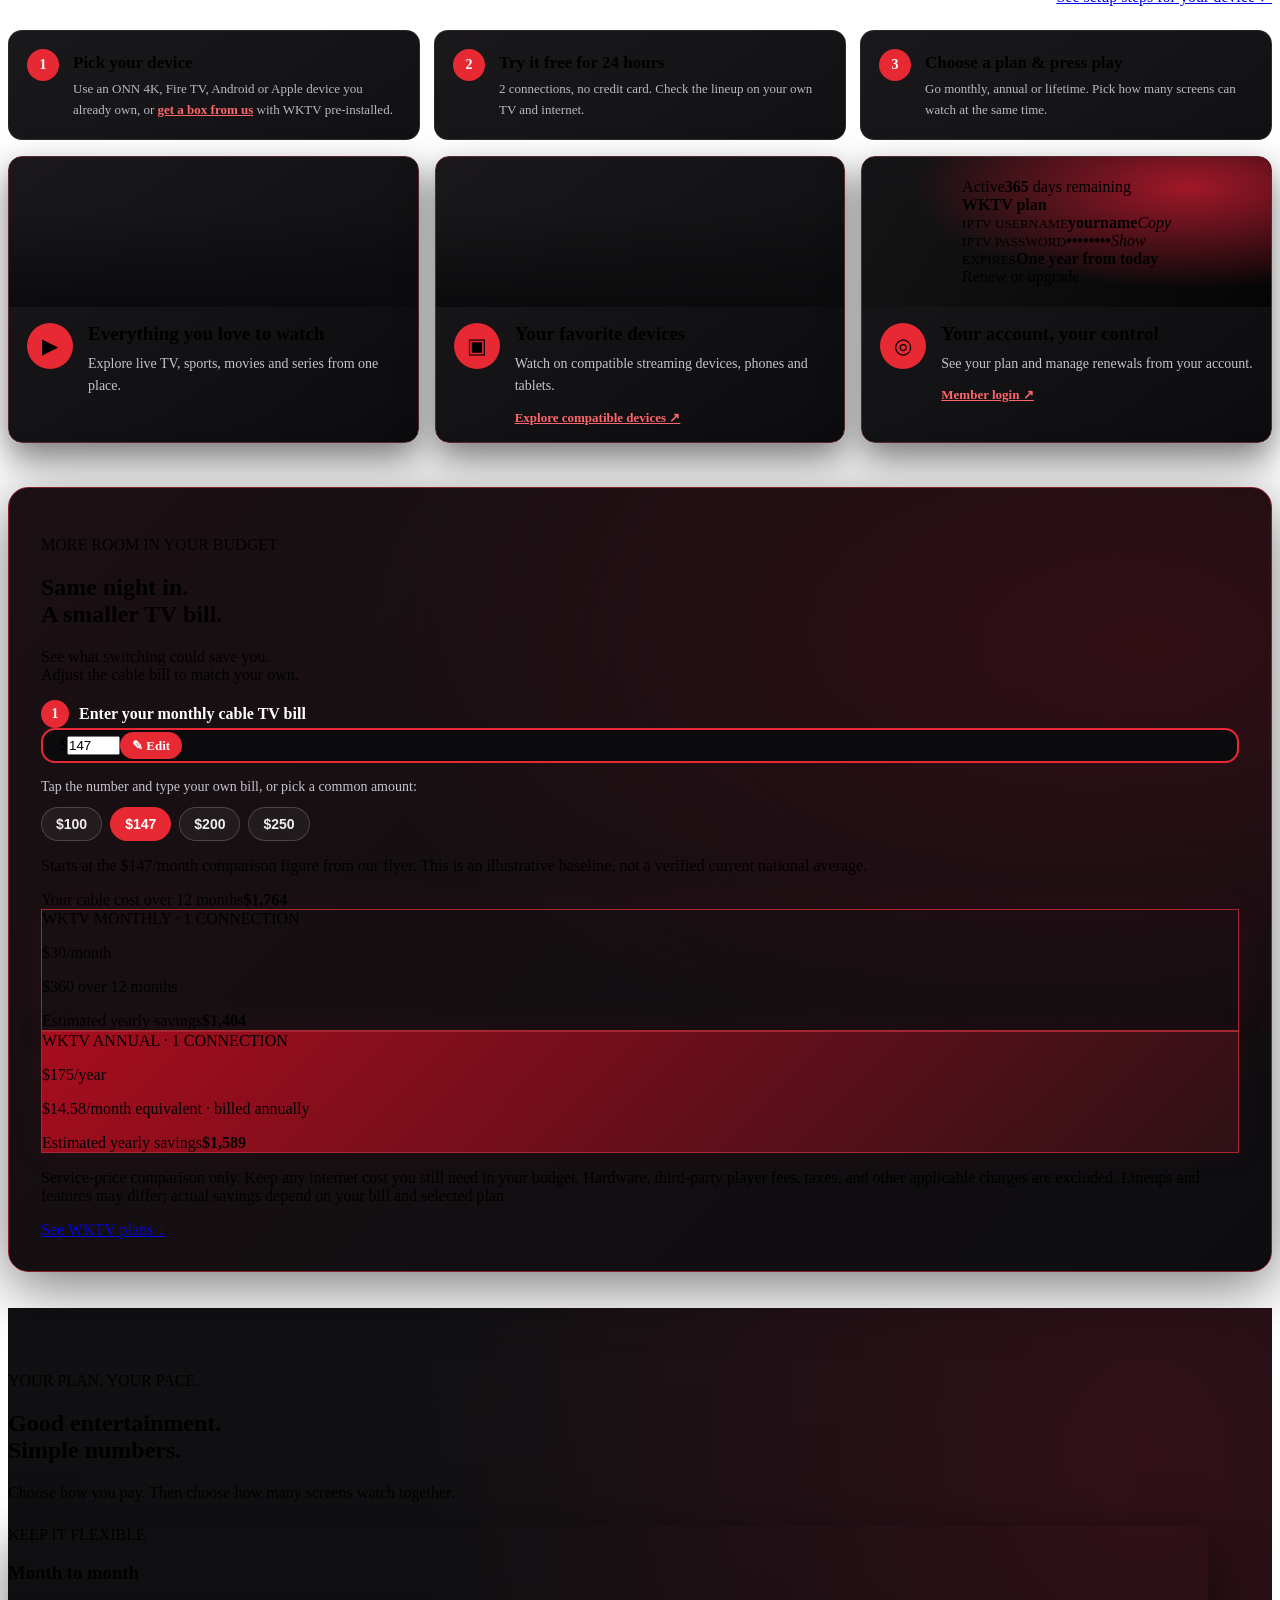
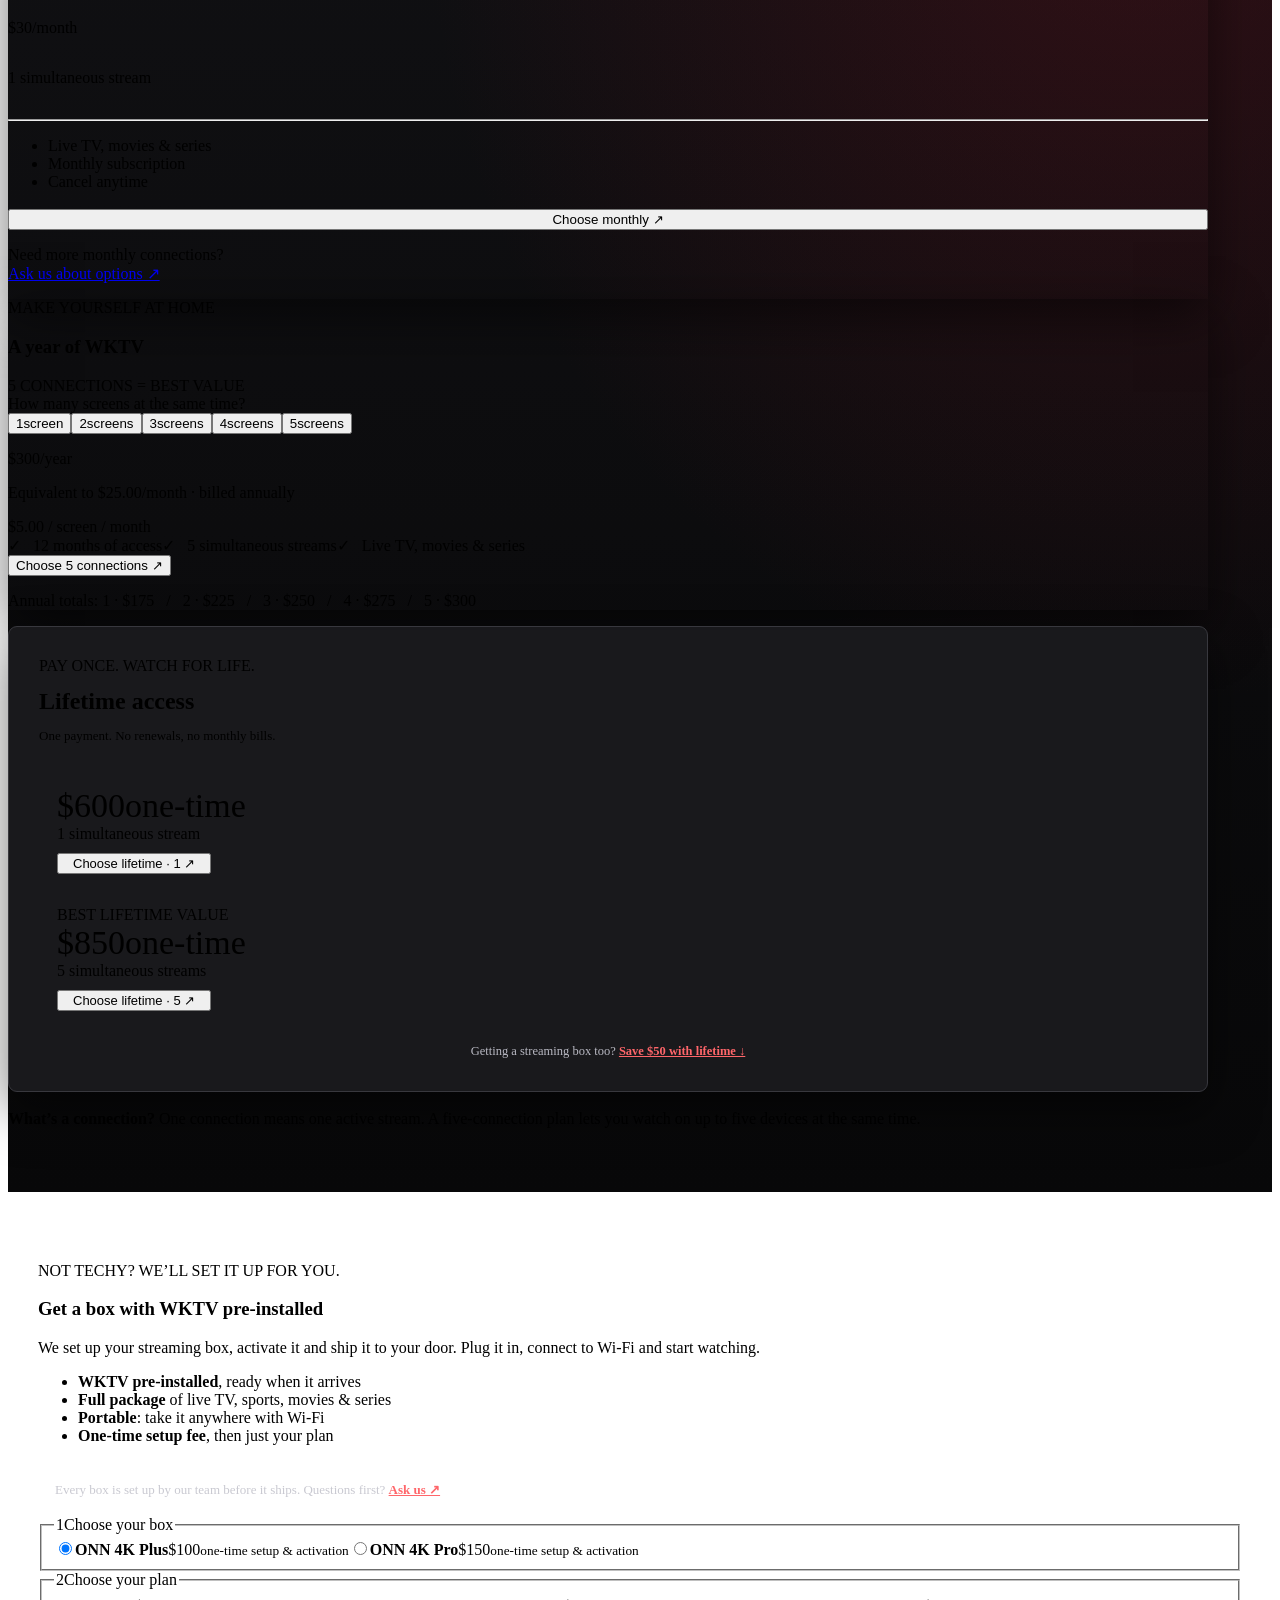
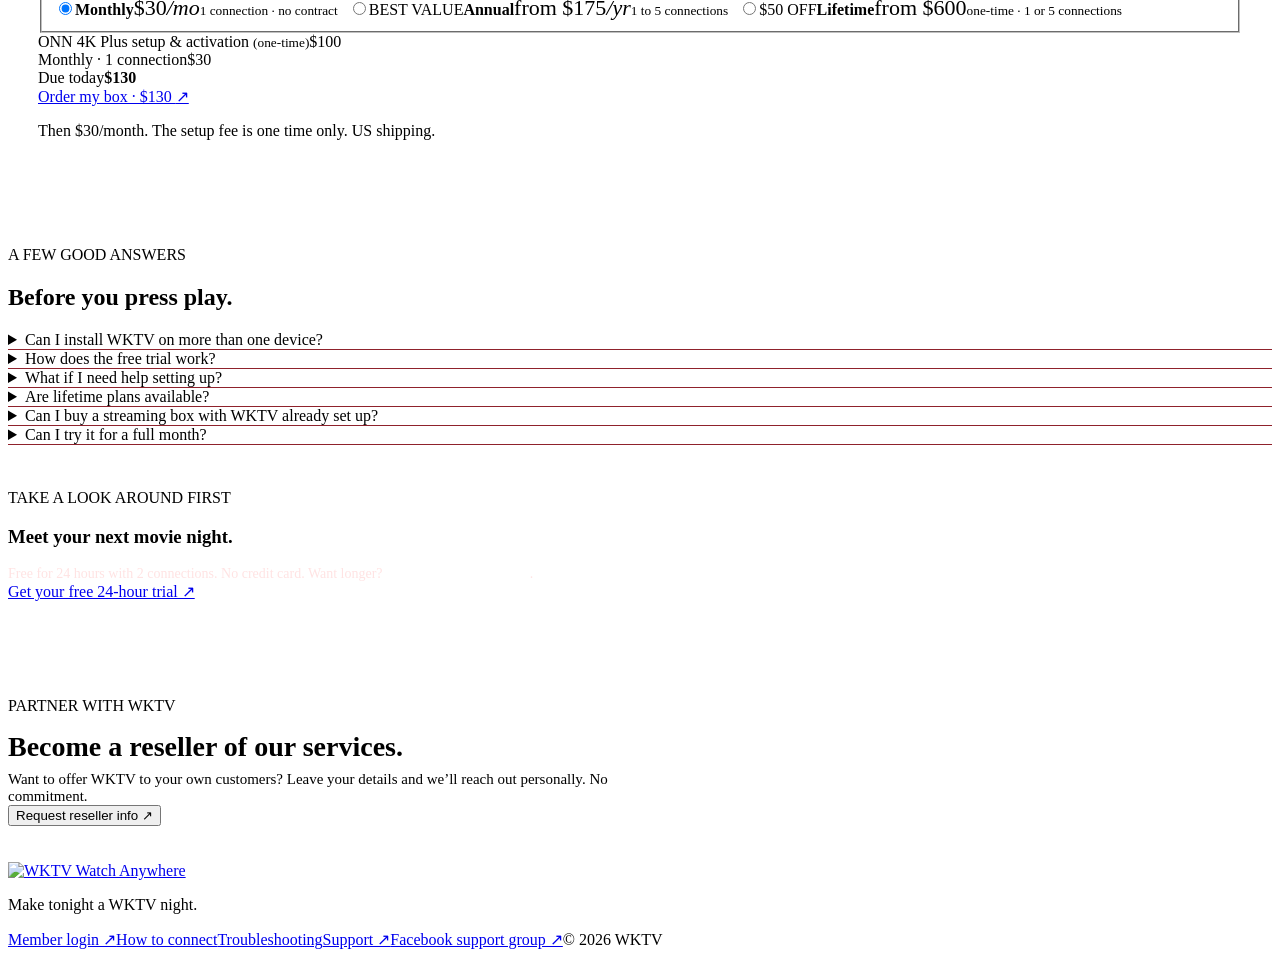
==== commit 12078847: "Clickable compatible devices strip + device list on support page" ====
--- a/public/home.html
+++ b/public/home.html
@@ -37,7 +37,7 @@
 <header class="wrap"><a href="#" class="brand" aria-label="WKTV home"><img src="/assets/wktv-logo.png" alt="WKTV Watch Anywhere" width="600" height="513" decoding="async"></a><nav id="site-nav" aria-label="Main navigation"><a href="#how">How it works</a><a href="#plans">Plans</a><a href="#boxes">Streaming boxes</a><a href="#reseller">Resellers</a><div class="nav-more"><button type="button" aria-expanded="false" aria-haspopup="true">Help <svg viewBox="0 0 10 10" aria-hidden="true"><path d="M1 3l4 4 4-4" fill="none" stroke="currentColor" stroke-width="1.6" stroke-linecap="round" stroke-linejoin="round"/></svg></button><div class="nav-more-menu"><a href="/support.html#connect">How to connect</a><a href="/troubleshooting.html">Troubleshooting</a><a href="/support.html">Contact support</a></div></div></nav><a href="/login" class="login">Member login <span>↗</span></a><button type="button" class="nav-toggle" aria-controls="site-nav" aria-expanded="false" aria-label="Open menu"><span></span><span></span><span></span></button></header>
 <main><section class="hero cinematic-hero" aria-labelledby="cinematic-title"><div class="cinema-backdrop" aria-hidden="true"></div><div class="hero-copy"><p class="eyebrow"><span class="dot"></span> WKTV ORIGINAL EXPERIENCE</p><div class="hero-meta"><span>LIVE TV</span><span>MOVIES</span><span>SERIES</span><span>SPORTS</span></div><h1 id="cinematic-title">THIS IS YOUR<br><em>MAIN EVENT.</em></h1><p class="lead">The big game. The next obsession. The perfect movie night. Bring it all home with WKTV.</p><div class="actions"><a class="button primary" href="/pay?plan=trial-free"><span aria-hidden="true">▶</span> Start watching free</a><a class="button outline" href="#plans">Explore plans <span>↓</span></a></div><p class="micro">24-hour trial · 2 connections · No credit card required</p><a class="hero-price" href="#plans">Your ticket starts at <b>$14.58<span>/mo</span></b><small>$175 billed annually · 1 connection</small></a></div><div class="scene-label" aria-hidden="true"><span class="scene-line"></span><b>01 / THE WKTV EXPERIENCE</b><span>YOUR SCREEN. YOUR WAY.</span></div><a class="scroll-cue" href="#now-showing" aria-label="Explore the WKTV experience">SCROLL TO EXPLORE <span>↓</span></a></section>
 <section class="wrap now-showing" id="now-showing" aria-labelledby="showing-title"><div class="section-heading"><div><p class="eyebrow">ONE SERVICE. EVERY KIND OF NIGHT.</p><h2 id="showing-title">What are you in the mood for?</h2></div><a class="text-link" href="/pay?plan=trial-free">Find your next watch ↗</a></div><div class="cinema-rail"><a class="scene-card sport" href="/pay?plan=trial-free"><span class="scene-number">01</span><div><small>FEEL EVERY SECOND</small><h3>Game night.</h3><span>Live sports ↗</span></div></a><a class="scene-card movie" href="/pay?plan=trial-free"><span class="scene-number">02</span><div><small>MAKE TONIGHT EPIC</small><h3>Movie night.</h3><span>Movies &amp; series ↗</span></div></a><a class="scene-card anytime" href="/support.html#connect"><span class="scene-number">03</span><div><small>TAKE THE EXPERIENCE WITH YOU</small><h3>Your night.</h3><span>Watch on your devices ↗</span></div></a></div><p class="rail-note">Discover the current lineup during your trial. Illustrative artwork; programming and availability may vary.</p></section>
-<div class="device-band"><div class="wrap band-inner"><span>BIG SCREEN. SMALL SCREEN. YOUR SCREEN.</span><b>ONN</b><b>fire tv</b><b>Android</b><b>Apple TV</b><a href="/support.html#connect">Find your device ↗</a></div></div>
+<div class="device-band"><div class="wrap band-inner device-compat"><span>BIG SCREEN. SMALL SCREEN. YOUR SCREEN.</span><a class="dev" href="/support.html#setup-wktv-app"><b>ONN</b><small>ONN · 4K · 4K Plus · 4K Pro</small></a><a class="dev" href="/support.html#setup-wktv-app"><b>fire tv</b><small>Fire TV 4K · 4K Max<em>Select models excluded</em></small></a><a class="dev" href="/support.html#setup-wktv-app"><b>Google TV</b><small>Google TV devices</small></a><a class="dev" href="/support.html#setup-wktv-app"><b>Android</b><small>Android 6.0 and up</small></a><a class="dev" href="/support.html#setup-apple"><b>Apple TV</b><small>Apple TV 4K and newer</small></a><a class="find" href="/support.html#connect">Find your device ↗</a><p class="dev-note"><strong>WKTV is free on Android</strong> — ONN, Fire TV, Google TV and Android devices. Apple and other third-party apps have their own separate cost.</p></div></div>
 
 <section class="wrap how" id="how"><span id="experience" class="anchor-alias"></span><span id="devices" class="anchor-alias"></span><div class="section-heading"><div><p class="eyebrow">HOW IT WORKS</p><h2>Watching in 3 easy steps.</h2></div><p>No cable box. No installer. No credit card to try.<br><a class="text-link" href="/support.html#connect">See setup steps for your device ↗</a></p></div><ol class="how-steps"><li><span class="num">1</span><div><h3>Pick your device</h3><p>Use an ONN 4K, Fire TV, Android or Apple device you already own, or <a href="#boxes">get a box from us</a> with WKTV pre-installed.</p></div></li><li><span class="num">2</span><div><h3>Try it free for 24 hours</h3><p>2 connections, no credit card. Check the lineup on your own TV and internet.</p></div></li><li><span class="num">3</span><div><h3>Choose a plan &amp; press play</h3><p>Go monthly, annual or lifetime. Pick how many screens can watch at the same time.</p></div></li></ol><div class="visual-benefits" aria-label="WKTV features"><article><div class="visual-art visual-entertainment"></div><div class="visual-text"><span class="visual-icon">▶</span><div><h3>Everything you love to watch</h3><p>Explore live TV, sports, movies and series from one place.</p></div></div></article><article><div class="visual-art visual-devices"></div><div class="visual-text"><span class="visual-icon">▣</span><div><h3>Your favorite devices</h3><p>Watch on compatible streaming devices, phones and tablets.</p><a href="/support.html#connect">Explore compatible devices ↗</a></div></div></article><article><div class="visual-art visual-account"><div class="mini-dash" aria-hidden="true"><div class="md-top"><span class="md-pill"><i></i>Active</span><span class="md-days"><b id="md-days">365</b> days remaining</span></div><b class="md-title">WKTV plan</b><div class="md-grid"><div class="md-tile"><small>IPTV USERNAME</small><b>yourname</b><em>Copy</em></div><div class="md-tile"><small>IPTV PASSWORD</small><b>••••••••</b><em>Show</em></div><div class="md-tile"><small>EXPIRES</small><b id="md-expires">One year from today</b></div><div class="md-btn">Renew or upgrade</div></div></div></div><div class="visual-text"><span class="visual-icon">◎</span><div><h3>Your account, your control</h3><p>See your plan and manage renewals from your account.</p><a href="/login">Member login ↗</a></div></div></article></div></section>
 
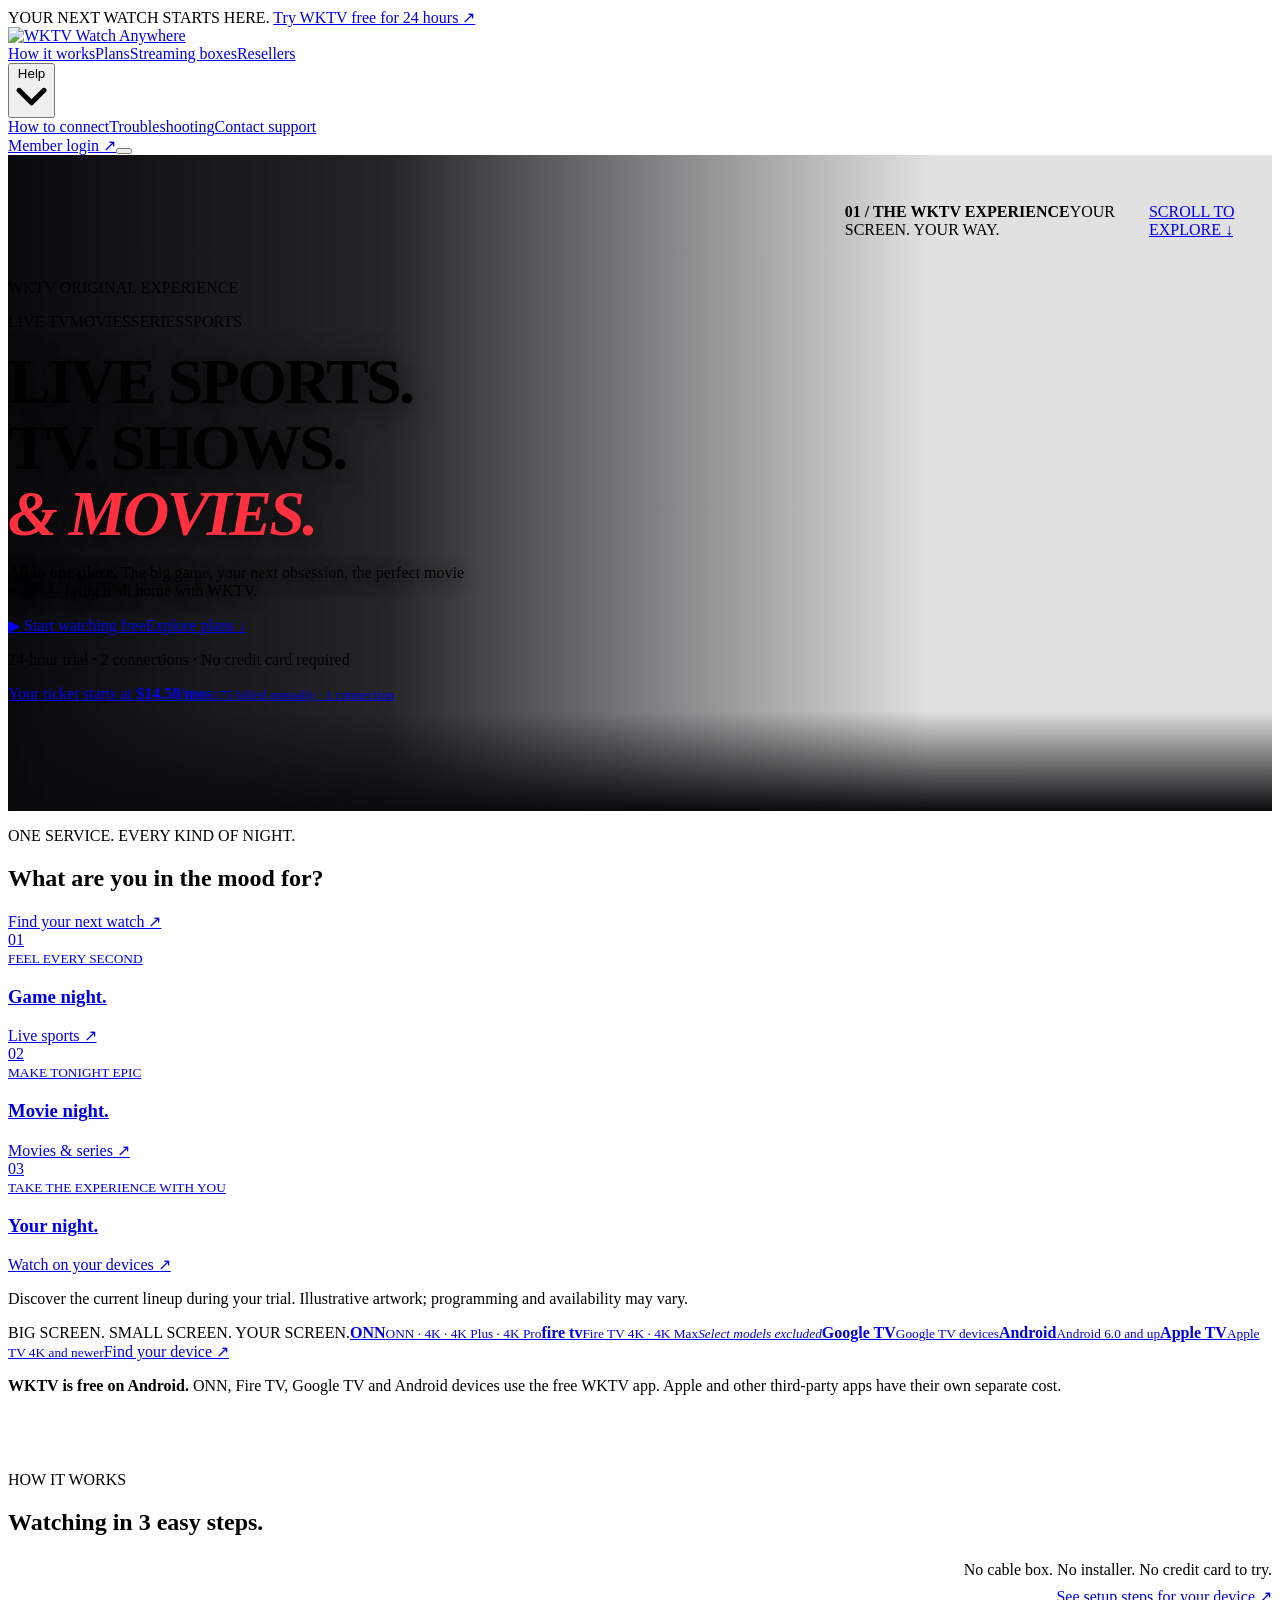
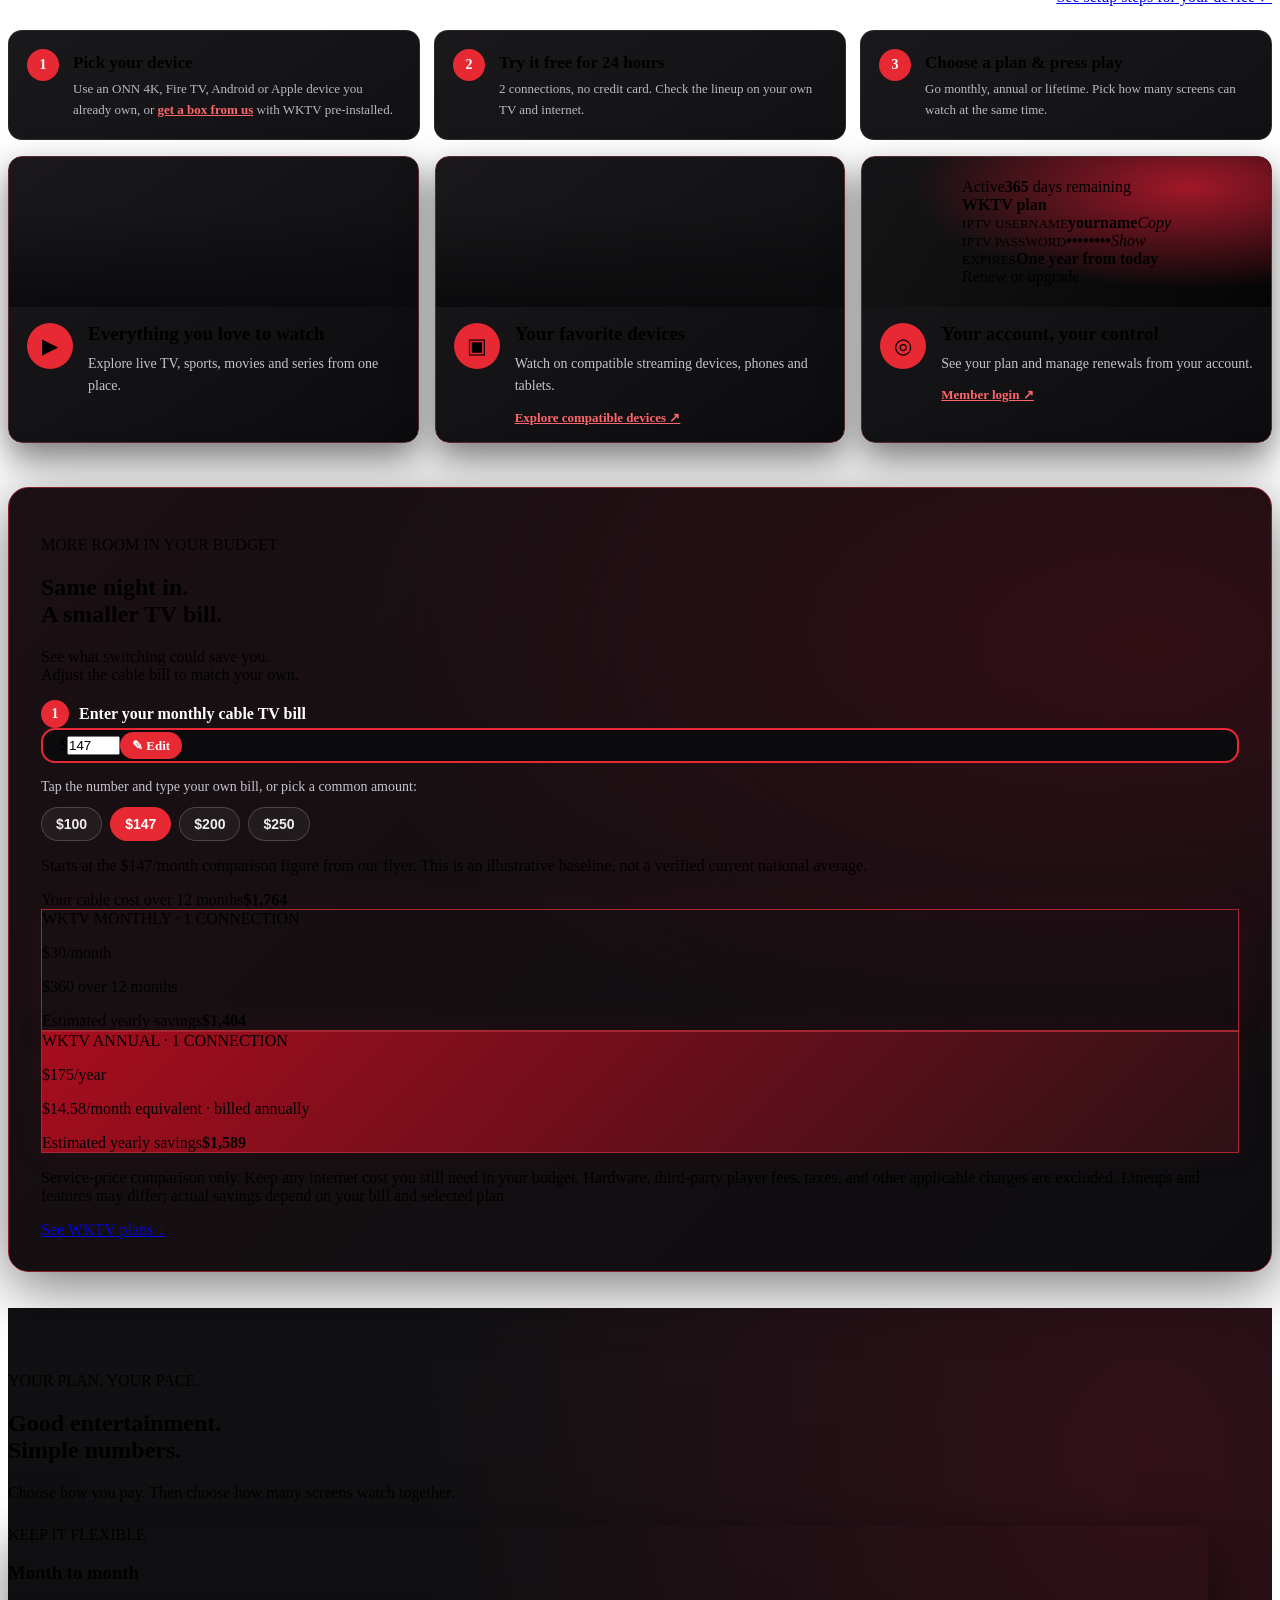
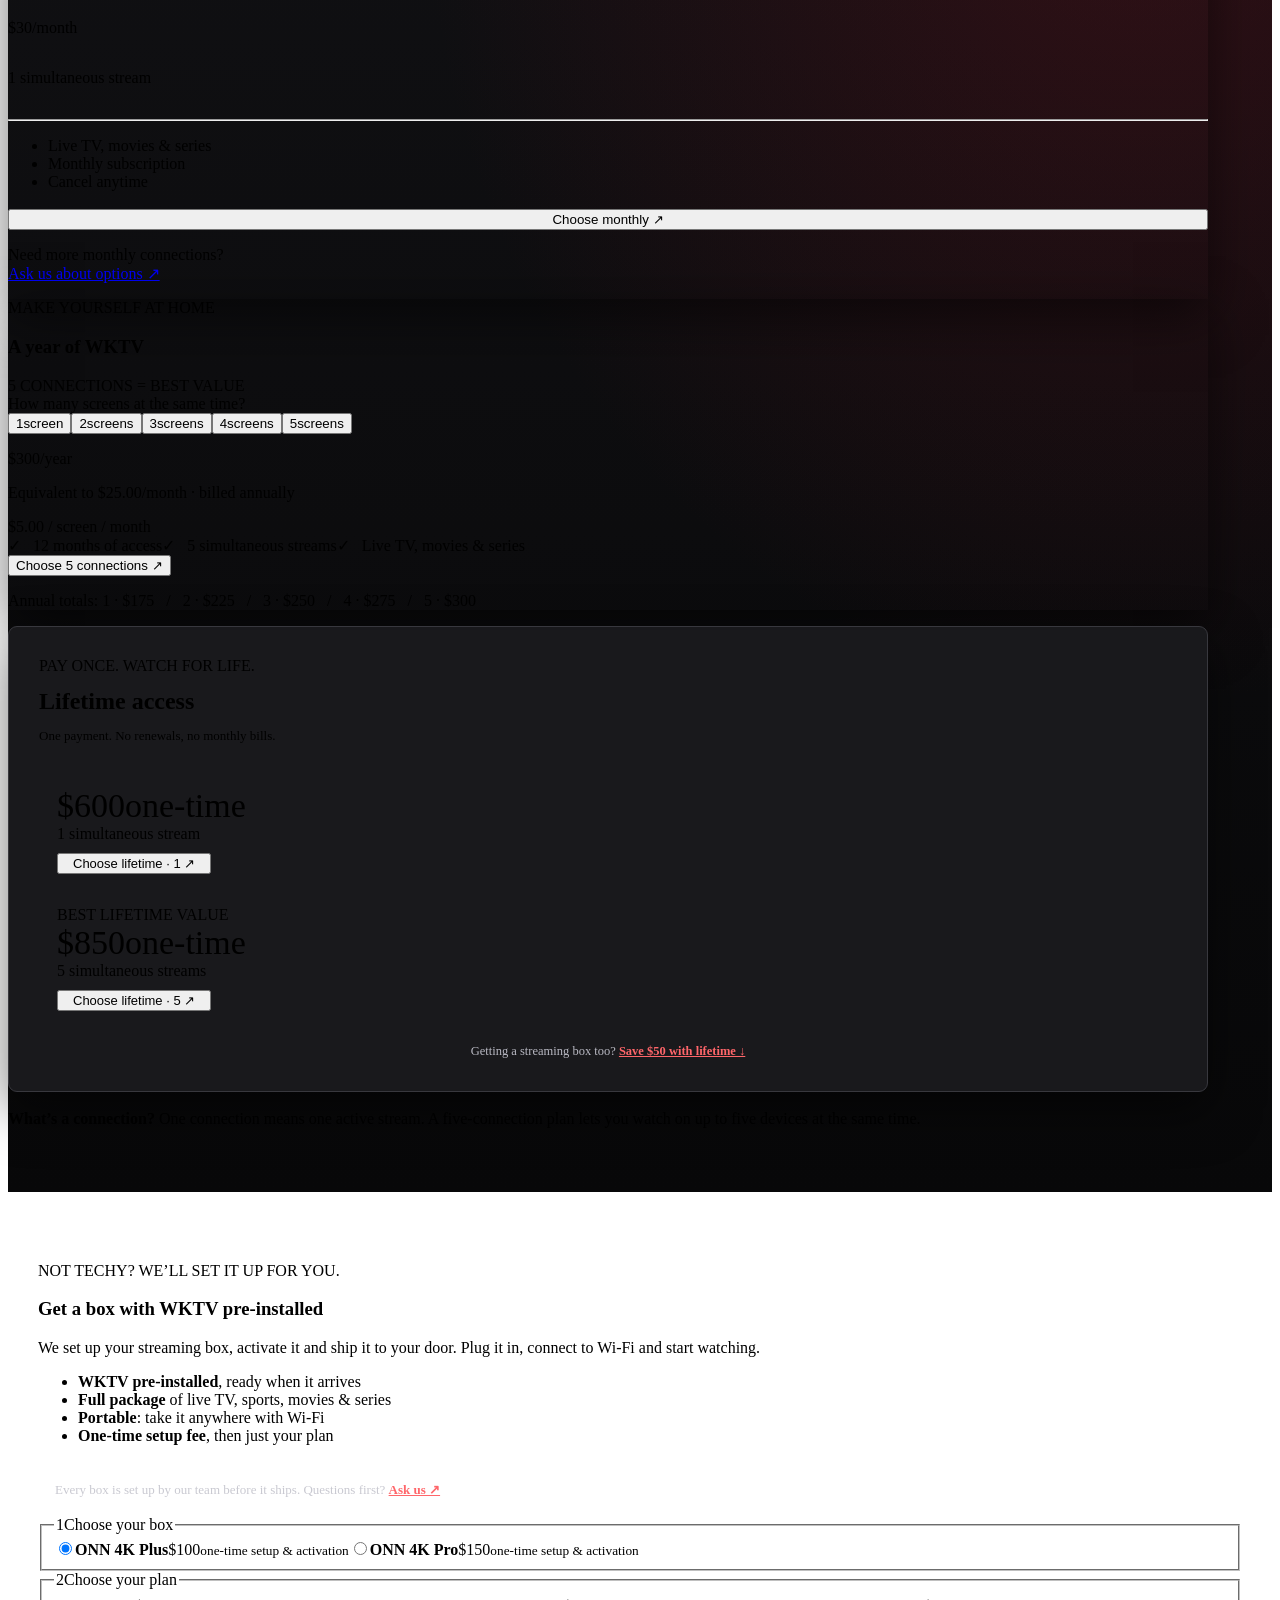
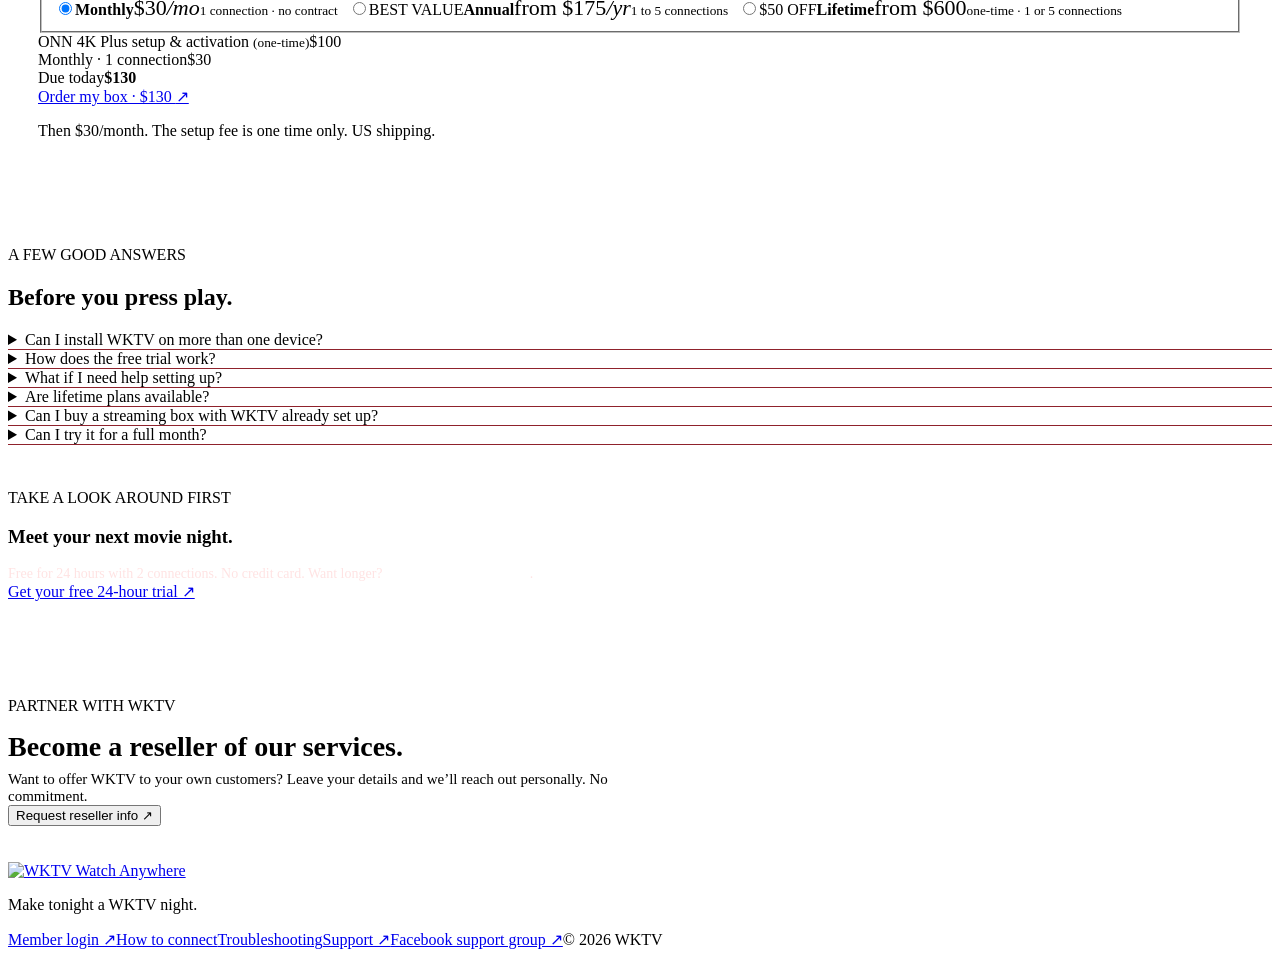
==== commit db073345: "Mobile device list layout + Live Sports / TV / Shows & Movies headline" ====
--- a/public/home.html
+++ b/public/home.html
@@ -35,9 +35,9 @@
 </style><link rel="stylesheet" href="/cinematic-home.css"></head><body class="direction-b">
 <div class="offer">YOUR NEXT WATCH STARTS HERE. <a href="/pay?plan=trial-free">Try WKTV free for 24 hours <span>↗</span></a></div>
 <header class="wrap"><a href="#" class="brand" aria-label="WKTV home"><img src="/assets/wktv-logo.png" alt="WKTV Watch Anywhere" width="600" height="513" decoding="async"></a><nav id="site-nav" aria-label="Main navigation"><a href="#how">How it works</a><a href="#plans">Plans</a><a href="#boxes">Streaming boxes</a><a href="#reseller">Resellers</a><div class="nav-more"><button type="button" aria-expanded="false" aria-haspopup="true">Help <svg viewBox="0 0 10 10" aria-hidden="true"><path d="M1 3l4 4 4-4" fill="none" stroke="currentColor" stroke-width="1.6" stroke-linecap="round" stroke-linejoin="round"/></svg></button><div class="nav-more-menu"><a href="/support.html#connect">How to connect</a><a href="/troubleshooting.html">Troubleshooting</a><a href="/support.html">Contact support</a></div></div></nav><a href="/login" class="login">Member login <span>↗</span></a><button type="button" class="nav-toggle" aria-controls="site-nav" aria-expanded="false" aria-label="Open menu"><span></span><span></span><span></span></button></header>
-<main><section class="hero cinematic-hero" aria-labelledby="cinematic-title"><div class="cinema-backdrop" aria-hidden="true"></div><div class="hero-copy"><p class="eyebrow"><span class="dot"></span> WKTV ORIGINAL EXPERIENCE</p><div class="hero-meta"><span>LIVE TV</span><span>MOVIES</span><span>SERIES</span><span>SPORTS</span></div><h1 id="cinematic-title">THIS IS YOUR<br><em>MAIN EVENT.</em></h1><p class="lead">The big game. The next obsession. The perfect movie night. Bring it all home with WKTV.</p><div class="actions"><a class="button primary" href="/pay?plan=trial-free"><span aria-hidden="true">▶</span> Start watching free</a><a class="button outline" href="#plans">Explore plans <span>↓</span></a></div><p class="micro">24-hour trial · 2 connections · No credit card required</p><a class="hero-price" href="#plans">Your ticket starts at <b>$14.58<span>/mo</span></b><small>$175 billed annually · 1 connection</small></a></div><div class="scene-label" aria-hidden="true"><span class="scene-line"></span><b>01 / THE WKTV EXPERIENCE</b><span>YOUR SCREEN. YOUR WAY.</span></div><a class="scroll-cue" href="#now-showing" aria-label="Explore the WKTV experience">SCROLL TO EXPLORE <span>↓</span></a></section>
+<main><section class="hero cinematic-hero" aria-labelledby="cinematic-title"><div class="cinema-backdrop" aria-hidden="true"></div><div class="hero-copy"><p class="eyebrow"><span class="dot"></span> WKTV ORIGINAL EXPERIENCE</p><div class="hero-meta"><span>LIVE TV</span><span>MOVIES</span><span>SERIES</span><span>SPORTS</span></div><h1 id="cinematic-title">LIVE SPORTS.<br>TV. SHOWS.<br><em>&amp; MOVIES.</em></h1><p class="lead"><b>All in one place.</b> The big game, your next obsession, the perfect movie night — bring it all home with WKTV.</p><div class="actions"><a class="button primary" href="/pay?plan=trial-free"><span aria-hidden="true">▶</span> Start watching free</a><a class="button outline" href="#plans">Explore plans <span>↓</span></a></div><p class="micro">24-hour trial · 2 connections · No credit card required</p><a class="hero-price" href="#plans">Your ticket starts at <b>$14.58<span>/mo</span></b><small>$175 billed annually · 1 connection</small></a></div><div class="scene-label" aria-hidden="true"><span class="scene-line"></span><b>01 / THE WKTV EXPERIENCE</b><span>YOUR SCREEN. YOUR WAY.</span></div><a class="scroll-cue" href="#now-showing" aria-label="Explore the WKTV experience">SCROLL TO EXPLORE <span>↓</span></a></section>
 <section class="wrap now-showing" id="now-showing" aria-labelledby="showing-title"><div class="section-heading"><div><p class="eyebrow">ONE SERVICE. EVERY KIND OF NIGHT.</p><h2 id="showing-title">What are you in the mood for?</h2></div><a class="text-link" href="/pay?plan=trial-free">Find your next watch ↗</a></div><div class="cinema-rail"><a class="scene-card sport" href="/pay?plan=trial-free"><span class="scene-number">01</span><div><small>FEEL EVERY SECOND</small><h3>Game night.</h3><span>Live sports ↗</span></div></a><a class="scene-card movie" href="/pay?plan=trial-free"><span class="scene-number">02</span><div><small>MAKE TONIGHT EPIC</small><h3>Movie night.</h3><span>Movies &amp; series ↗</span></div></a><a class="scene-card anytime" href="/support.html#connect"><span class="scene-number">03</span><div><small>TAKE THE EXPERIENCE WITH YOU</small><h3>Your night.</h3><span>Watch on your devices ↗</span></div></a></div><p class="rail-note">Discover the current lineup during your trial. Illustrative artwork; programming and availability may vary.</p></section>
-<div class="device-band"><div class="wrap band-inner device-compat"><span>BIG SCREEN. SMALL SCREEN. YOUR SCREEN.</span><a class="dev" href="/support.html#setup-wktv-app"><b>ONN</b><small>ONN · 4K · 4K Plus · 4K Pro</small></a><a class="dev" href="/support.html#setup-wktv-app"><b>fire tv</b><small>Fire TV 4K · 4K Max<em>Select models excluded</em></small></a><a class="dev" href="/support.html#setup-wktv-app"><b>Google TV</b><small>Google TV devices</small></a><a class="dev" href="/support.html#setup-wktv-app"><b>Android</b><small>Android 6.0 and up</small></a><a class="dev" href="/support.html#setup-apple"><b>Apple TV</b><small>Apple TV 4K and newer</small></a><a class="find" href="/support.html#connect">Find your device ↗</a><p class="dev-note"><strong>WKTV is free on Android</strong> — ONN, Fire TV, Google TV and Android devices. Apple and other third-party apps have their own separate cost.</p></div></div>
+<div class="device-band"><div class="wrap band-inner device-compat"><span>BIG SCREEN. SMALL SCREEN. YOUR SCREEN.</span><a class="dev" href="/support.html#setup-wktv-app"><b>ONN</b><small>ONN · 4K · 4K Plus · 4K Pro</small></a><a class="dev" href="/support.html#setup-wktv-app"><b>fire tv</b><small>Fire TV 4K · 4K Max<em>Select models excluded</em></small></a><a class="dev" href="/support.html#setup-wktv-app"><b>Google TV</b><small>Google TV devices</small></a><a class="dev" href="/support.html#setup-wktv-app"><b>Android</b><small>Android 6.0 and up</small></a><a class="dev" href="/support.html#setup-apple"><b>Apple TV</b><small>Apple TV 4K and newer</small></a><a class="find" href="/support.html#connect">Find your device ↗</a><p class="dev-note"><strong>WKTV is free on Android.</strong> ONN, Fire TV, Google TV and Android devices use the free WKTV app. Apple and other third-party apps have their own separate cost.</p></div></div>
 
 <section class="wrap how" id="how"><span id="experience" class="anchor-alias"></span><span id="devices" class="anchor-alias"></span><div class="section-heading"><div><p class="eyebrow">HOW IT WORKS</p><h2>Watching in 3 easy steps.</h2></div><p>No cable box. No installer. No credit card to try.<br><a class="text-link" href="/support.html#connect">See setup steps for your device ↗</a></p></div><ol class="how-steps"><li><span class="num">1</span><div><h3>Pick your device</h3><p>Use an ONN 4K, Fire TV, Android or Apple device you already own, or <a href="#boxes">get a box from us</a> with WKTV pre-installed.</p></div></li><li><span class="num">2</span><div><h3>Try it free for 24 hours</h3><p>2 connections, no credit card. Check the lineup on your own TV and internet.</p></div></li><li><span class="num">3</span><div><h3>Choose a plan &amp; press play</h3><p>Go monthly, annual or lifetime. Pick how many screens can watch at the same time.</p></div></li></ol><div class="visual-benefits" aria-label="WKTV features"><article><div class="visual-art visual-entertainment"></div><div class="visual-text"><span class="visual-icon">▶</span><div><h3>Everything you love to watch</h3><p>Explore live TV, sports, movies and series from one place.</p></div></div></article><article><div class="visual-art visual-devices"></div><div class="visual-text"><span class="visual-icon">▣</span><div><h3>Your favorite devices</h3><p>Watch on compatible streaming devices, phones and tablets.</p><a href="/support.html#connect">Explore compatible devices ↗</a></div></div></article><article><div class="visual-art visual-account"><div class="mini-dash" aria-hidden="true"><div class="md-top"><span class="md-pill"><i></i>Active</span><span class="md-days"><b id="md-days">365</b> days remaining</span></div><b class="md-title">WKTV plan</b><div class="md-grid"><div class="md-tile"><small>IPTV USERNAME</small><b>yourname</b><em>Copy</em></div><div class="md-tile"><small>IPTV PASSWORD</small><b>••••••••</b><em>Show</em></div><div class="md-tile"><small>EXPIRES</small><b id="md-expires">One year from today</b></div><div class="md-btn">Renew or upgrade</div></div></div></div><div class="visual-text"><span class="visual-icon">◎</span><div><h3>Your account, your control</h3><p>See your plan and manage renewals from your account.</p><a href="/login">Member login ↗</a></div></div></article></div></section>
 
